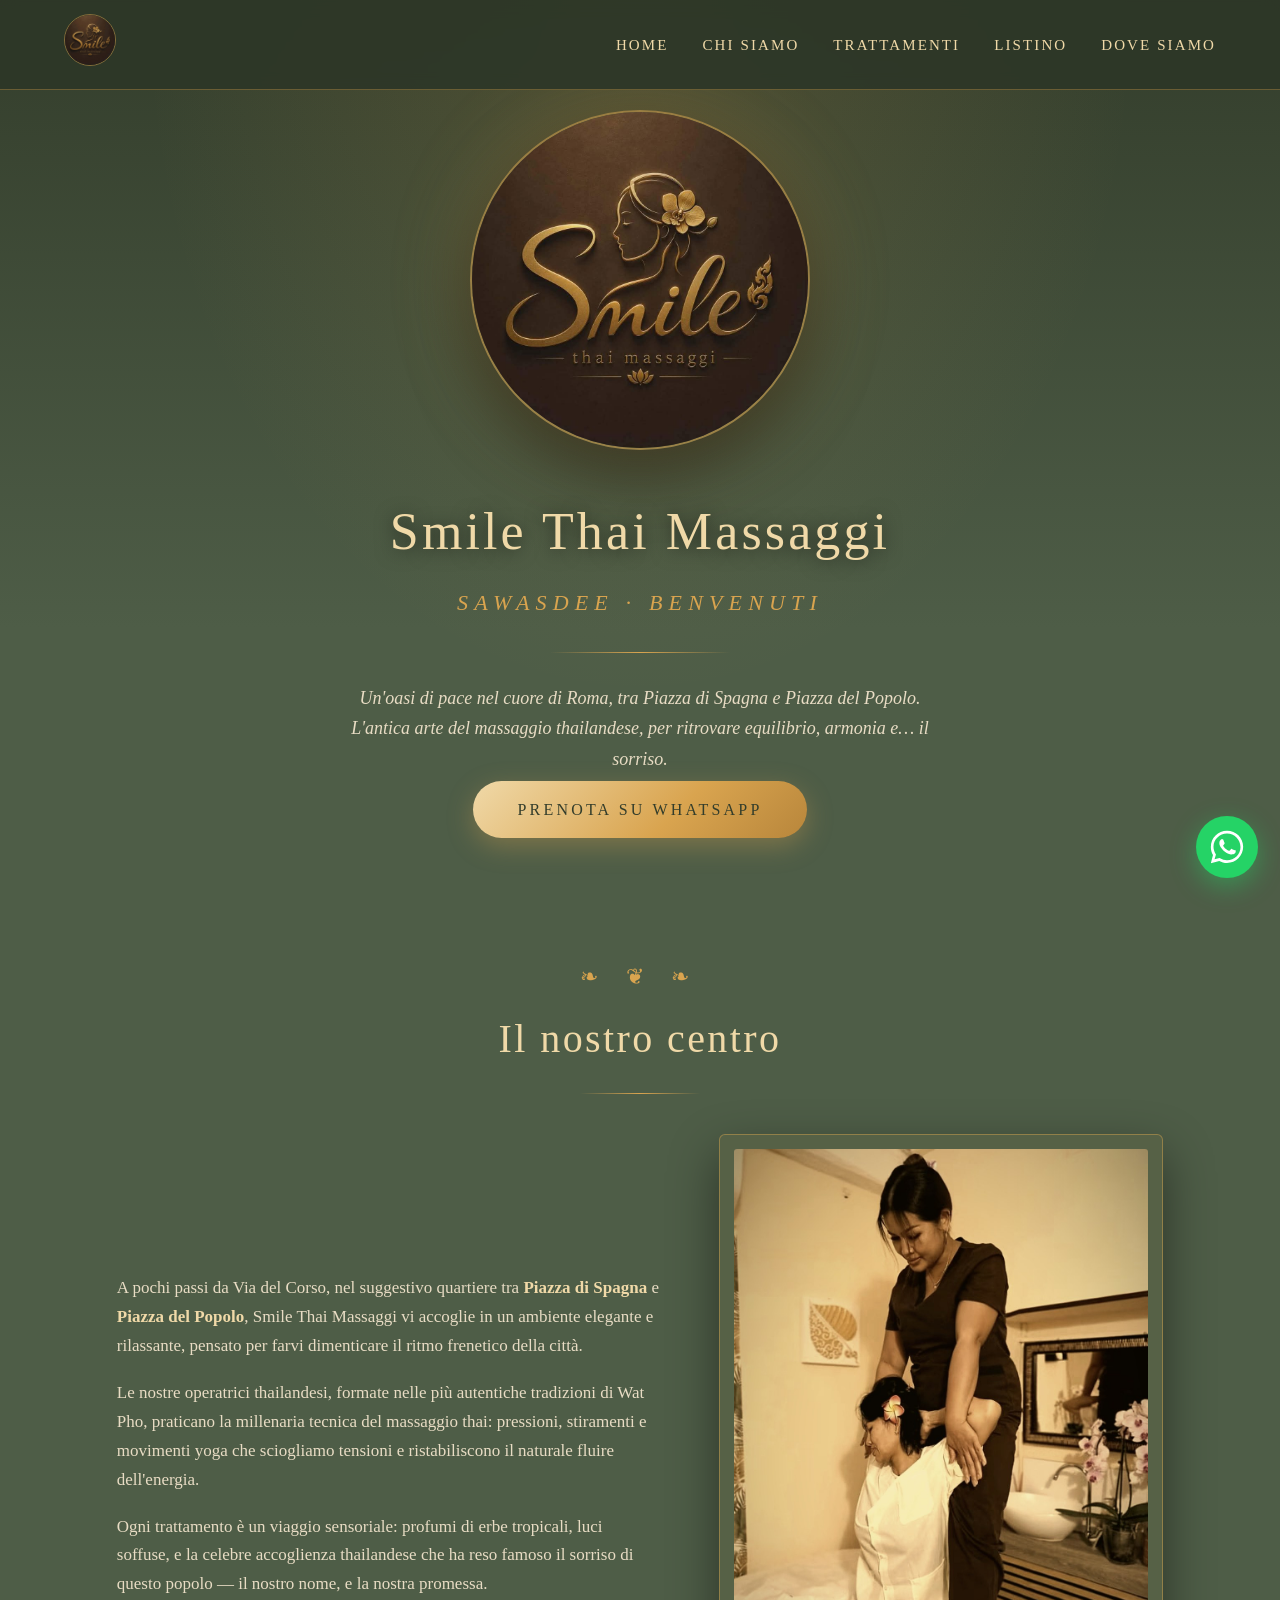
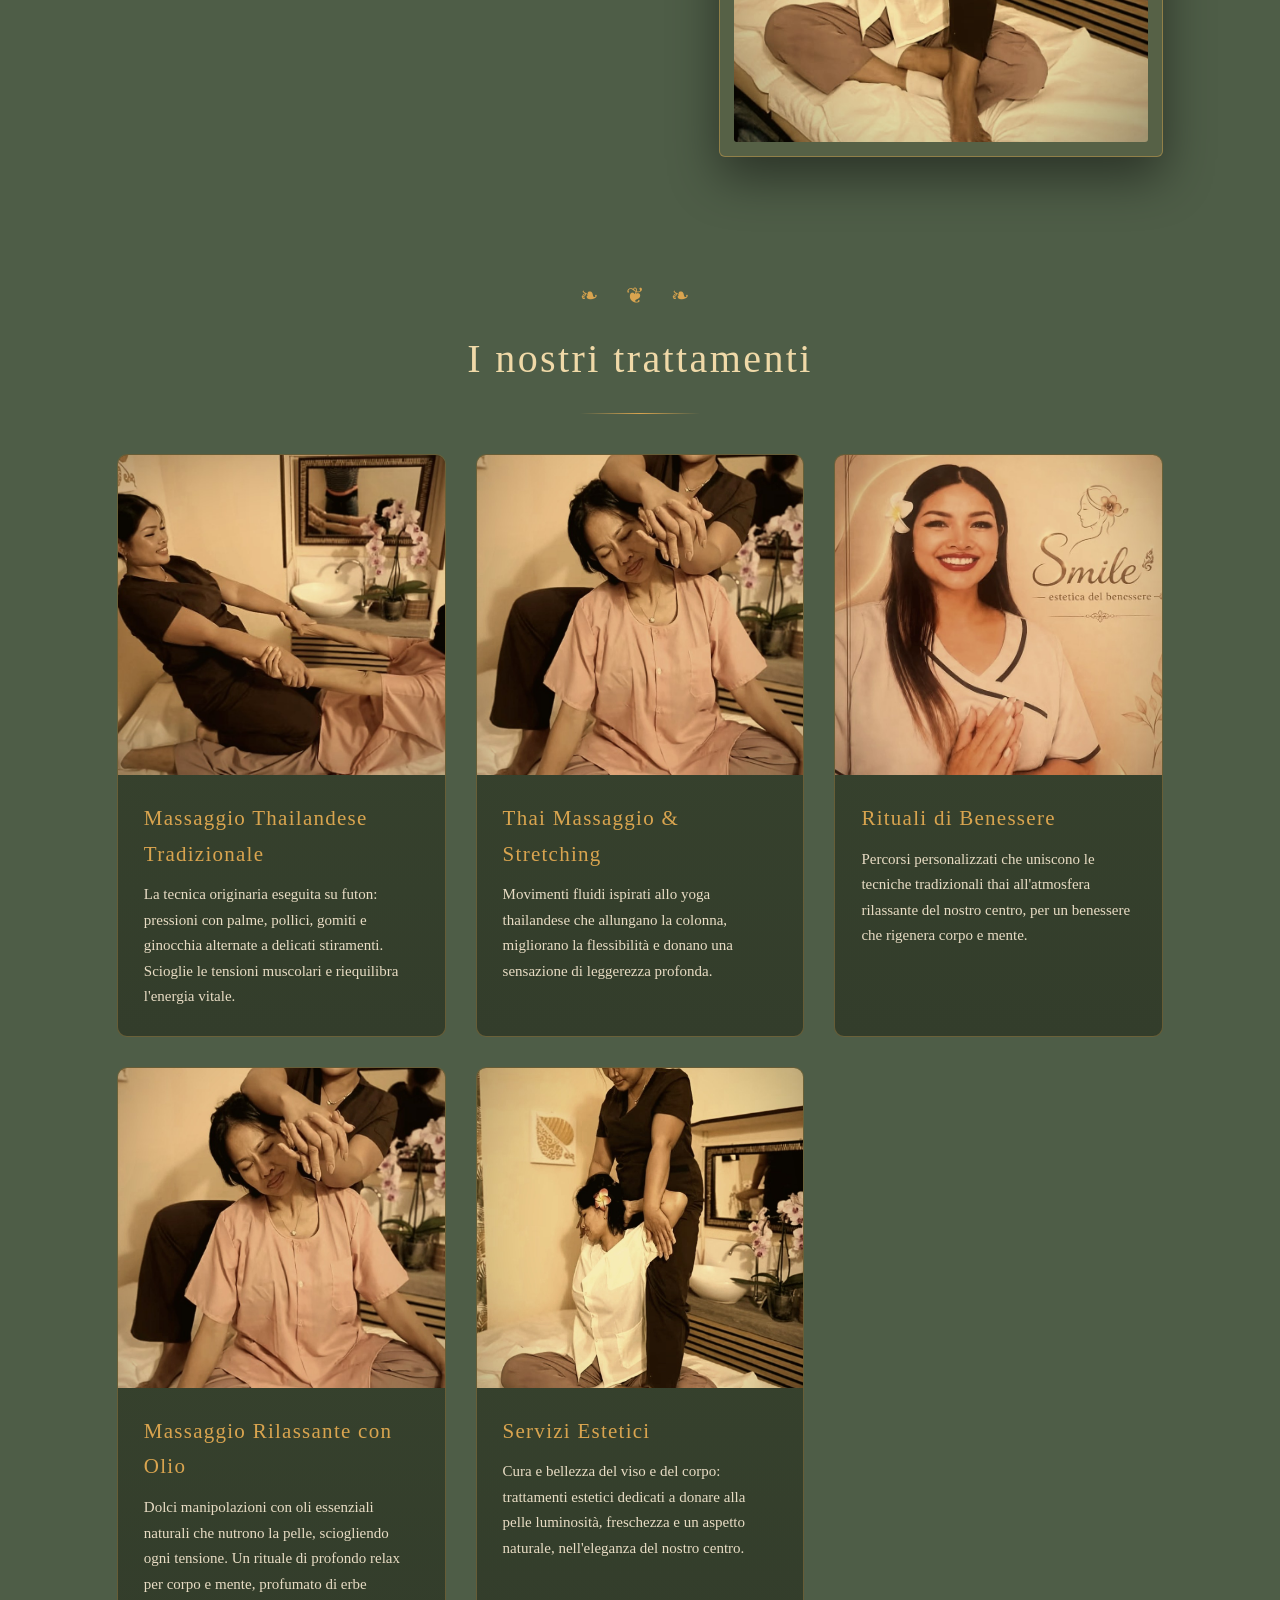
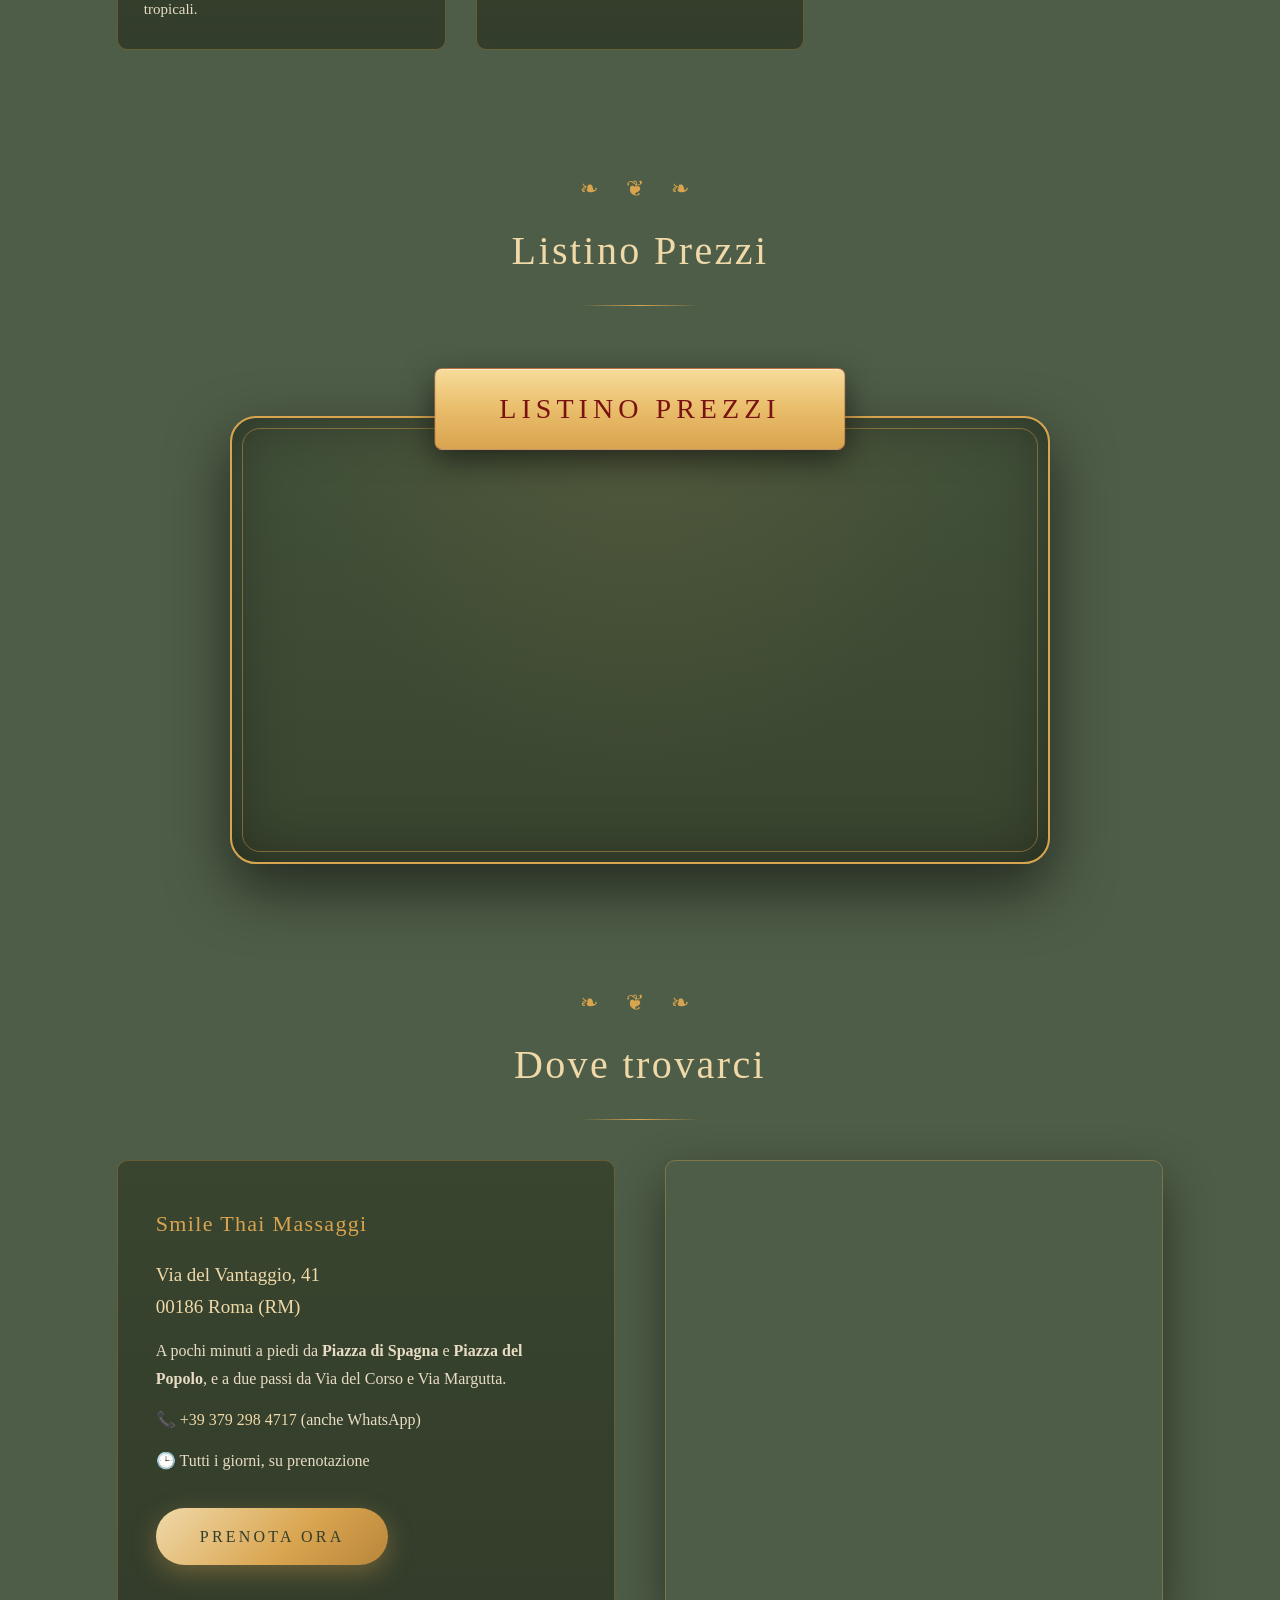
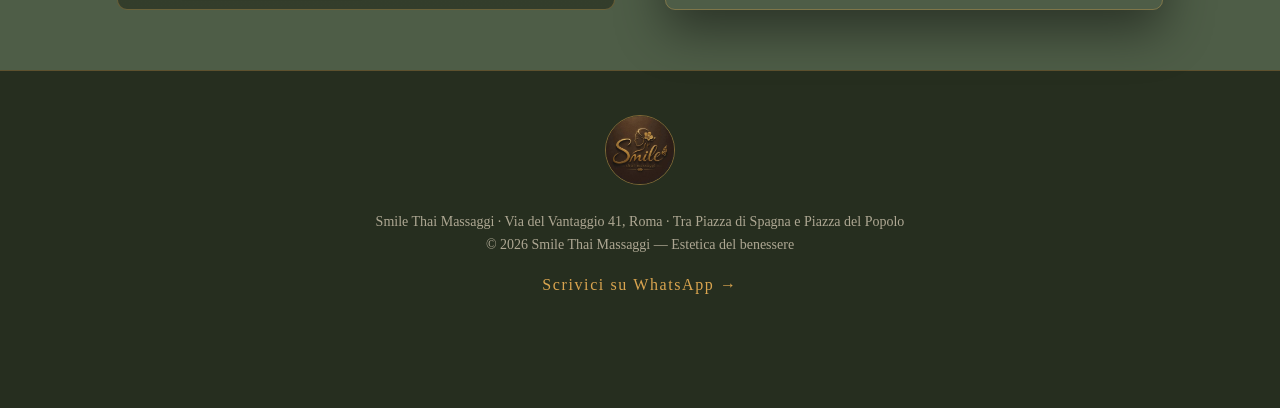
==== index.html @ 0ea019e9 "Add files via upload" ====
<!DOCTYPE html>
<html lang="it">
<head>
<meta charset="UTF-8">
<meta name="viewport" content="width=device-width, initial-scale=1.0">
<title>Smile — Thai Massaggi · Roma · Via del Vantaggio 41</title>
<meta name="description" content="Smile Thai Massaggi: autentico massaggio thailandese nel cuore di Roma, tra Piazza di Spagna e Piazza del Popolo. Via del Vantaggio 41.">
<link rel="stylesheet" href="css/style.css">
</head>
<body>

<nav>
  <a href="#top"><img src="img/logo.jpg" alt="Logo Smile Thai Massaggi"></a>
  <ul>
    <li><a href="#top">Home</a></li>
    <li><a href="#chi-siamo">Chi Siamo</a></li>
    <li><a href="#trattamenti">Trattamenti</a></li>
    <li><a href="#listino">Listino</a></li>
    <li><a href="#dove-siamo">Dove Siamo</a></li>
  </ul>
  <button class="hamburger" id="hamburger" aria-label="Apri menu" aria-expanded="false">
    <span></span><span></span><span></span>
  </button>
</nav>
<div class="menu-mobile" id="menuMobile">
  <a href="#top">Home</a>
  <a href="#chi-siamo">Chi Siamo</a>
  <a href="#trattamenti">Trattamenti</a>
  <a href="#listino">Listino</a>
  <a href="#dove-siamo">Dove Siamo</a>
  <a href="https://wa.me/393792984717?text=Buongiorno%2C%20vorrei%20prenotare%20un%20massaggio%20presso%20Smile%20Thai%20Massaggi." target="_blank" rel="noopener" class="menu-wa">Prenota su WhatsApp</a>
</div>

<!-- HERO -->
<header class="hero" id="top">
  <img class="logo" src="img/logo.jpg" alt="Smile Thai Massaggi">
  <h1>Smile Thai Massaggi</h1>
  <p class="sawatdee">Sawasdee · Benvenuti</p>
  <div class="divider"></div>
  <p style="max-width:620px;font-size:18px;font-style:italic;">
    Un'oasi di pace nel cuore di Roma, tra Piazza di Spagna e Piazza del Popolo.
    L'antica arte del massaggio thailandese, per ritrovare equilibrio, armonia e… il sorriso.
  </p>
  <a class="cta" href="https://wa.me/393792984717?text=Buongiorno%2C%20vorrei%20prenotare%20un%20massaggio%20presso%20Smile%20Thai%20Massaggi." target="_blank" rel="noopener">Prenota su WhatsApp</a>
</header>

<!-- CHI SIAMO -->
<section id="chi-siamo" class="fade-in">
  <div class="sez-titolo">
    <div class="orn">❧ ❦ ❧</div>
    <h2>Il nostro centro</h2>
    <div class="line"></div>
  </div>
  <div class="chi-siamo">
    <div>
      <p>
        A pochi passi da Via del Corso, nel suggestivo quartiere tra <strong style="color:var(--gold-light);">Piazza di Spagna</strong> e
        <strong style="color:var(--gold-light);">Piazza del Popolo</strong>, Smile Thai Massaggi vi accoglie in un ambiente elegante e rilassante,
        pensato per farvi dimenticare il ritmo frenetico della città.
      </p>
      <p>
        Le nostre operatrici thailandesi, formate nelle più autentiche tradizioni di Wat Pho,
        praticano la millenaria tecnica del massaggio thai: pressioni, stiramenti e movimenti
        yoga che sciogliamo tensioni e ristabiliscono il naturale fluire dell'energia.
      </p>
      <p>
        Ogni trattamento è un viaggio sensoriale: profumi di erbe tropicali, luci soffuse,
        e la celebre accoglienza thailandese che ha reso famoso il sorriso di questo popolo —
        il nostro nome, e la nostra promessa.
      </p>
    </div>
    <div class="frame">
      <img src="img/foto1.jpg" alt="Benvenuti da Smile Thai Massaggi">
    </div>
  </div>
</section>

<!-- TRATTAMENTI -->
<section id="trattamenti" class="fade-in">
  <div class="sez-titolo">
    <div class="orn">❧ ❦ ❧</div>
    <h2>I nostri trattamenti</h2>
    <div class="line"></div>
  </div>
  <div class="servizi-grid">
    <div class="card">
      <img src="img/foto2.jpg" alt="Massaggio thailandese tradizionale">
      <div class="corpo">
        <h3>Massaggio Thailandese Tradizionale</h3>
        <p>La tecnica originaria eseguita su futon: pressioni con palme, pollici, gomiti e ginocchia
           alternate a delicati stiramenti. Scioglie le tensioni muscolari e riequilibra l'energia vitale.</p>
      </div>
    </div>
    <div class="card">
      <img src="img/foto3.jpg" alt="Massaggio thai con stretching">
      <div class="corpo">
        <h3>Thai Massaggio &amp; Stretching</h3>
        <p>Movimenti fluidi ispirati allo yoga thailandese che allungano la colonna, migliorano
           la flessibilità e donano una sensazione di leggerezza profonda.</p>
      </div>
    </div>
    <div class="card">
      <img src="img/foto4.jpg" alt="Rituali di benessere">
      <div class="corpo">
        <h3>Rituali di Benessere</h3>
        <p>Percorsi personalizzati che uniscono le tecniche tradizionali thai all'atmosfera rilassante
           del nostro centro, per un benessere che rigenera corpo e mente.</p>
      </div>
    </div>
    <div class="card">
      <img src="img/foto3.jpg" alt="Massaggio rilassante con olio">
      <div class="corpo">
        <h3>Massaggio Rilassante con Olio</h3>
        <p>Dolci manipolazioni con oli essenziali naturali che nutrono la pelle, sciogliendo ogni tensione.
           Un rituale di profondo relax per corpo e mente, profumato di erbe tropicali.</p>
      </div>
    </div>
    <div class="card">
      <img src="img/foto1.jpg" alt="Servizi estetici">
      <div class="corpo">
        <h3>Servizi Estetici</h3>
        <p>Cura e bellezza del viso e del corpo: trattamenti estetici dedicati a donare alla pelle
           luminosità, freschezza e un aspetto naturale, nell'eleganza del nostro centro.</p>
      </div>
    </div>
  </div>
</section>

<!-- LISTINO PREZZI -->
<section id="listino" class="fade-in">
  <div class="sez-titolo">
    <div class="orn">❧ ❦ ❧</div>
    <h2>Listino Prezzi</h2>
    <div class="line"></div>
  </div>
  <div class="listino-wrap">
    <div class="listino-banner">Listino Prezzi</div>
    <div class="listino-cornice">
      <div class="listino-contenuto">
        <!-- I prezzi verranno inseriti qui -->
      </div>
    </div>
  </div>
</section>

<!-- DOVE SIAMO -->
<section id="dove-siamo" class="fade-in">
  <div class="sez-titolo">
    <div class="orn">❧ ❦ ❧</div>
    <h2>Dove trovarci</h2>
    <div class="line"></div>
  </div>
  <div class="dove">
    <div class="info">
      <h3>Smile Thai Massaggi</h3>
      <p class="indirizzo">Via del Vantaggio, 41<br>00186 Roma (RM)</p>
      <p>A pochi minuti a piedi da <strong>Piazza di Spagna</strong> e <strong>Piazza del Popolo</strong>,
         e a due passi da Via del Corso e Via Margutta.</p>
      <p>📞 <a href="https://wa.me/393792984717" style="color:var(--gold-light);text-decoration:none;">+39 379 298 4717</a> (anche WhatsApp)</p>
      <p>🕒 Tutti i giorni, su prenotazione</p>
      <a class="cta" style="margin-top:20px;" href="https://wa.me/393792984717?text=Buongiorno%2C%20vorrei%20prenotare%20un%20massaggio." target="_blank" rel="noopener">Prenota ora</a>
    </div>
    <div class="mappa">
      <iframe
        title="Mappa Smile Thai Massaggi — Via del Vantaggio 41, Roma"
        src="https://www.google.com/maps?q=Via%20del%20Vantaggio%2041%2C%2000186%20Roma%20RM%2C%20Italia&z=16&output=embed"
        loading="lazy" referrerpolicy="no-referrer-when-downgrade" allowfullscreen></iframe>
    </div>
  </div>
</section>

<footer>
  <img src="img/logo.jpg" alt="Smile Thai Massaggi">
  <p>Smile Thai Massaggi · Via del Vantaggio 41, Roma · Tra Piazza di Spagna e Piazza del Popolo</p>
  <p>© 2026 Smile Thai Massaggi — Estetica del benessere</p>
  <a class="wa-footer" href="https://wa.me/393792984717" target="_blank" rel="noopener">Scrivici su WhatsApp →</a>
</footer>

<!-- Pulsante WhatsApp flottante -->
<a class="wa-float" href="https://wa.me/393792984717?text=Buongiorno%2C%20vorrei%20informazioni%20sui%20vostri%20massaggi."
   target="_blank" rel="noopener" aria-label="Contattaci su WhatsApp">
  <svg viewBox="0 0 32 32"><path d="M16 .8C7.6.8.8 7.6.8 16c0 2.7.7 5.3 2 7.5L.8 31.2l7.9-2.1c2.2 1.2 4.7 1.9 7.3 1.9 8.4 0 15.2-6.8 15.2-15.2S24.4.8 16 .8zm0 27.7c-2.3 0-4.6-.6-6.5-1.8l-.5-.3-4.7 1.2 1.3-4.6-.3-.5c-1.3-2-2-4.4-2-6.9C3.3 9 9 3.3 16 3.3S28.7 9 28.7 16 23 28.5 16 28.5zm7-9.5c-.4-.2-2.3-1.1-2.6-1.2-.3-.1-.6-.2-.8.2-.2.4-.9 1.2-1.1 1.4-.2.2-.4.3-.8.1-.4-.2-1.6-.6-3.1-1.9-1.1-1-1.9-2.3-2.1-2.6-.2-.4 0-.6.2-.8.2-.2.4-.4.6-.7.2-.2.3-.4.4-.7.1-.3.1-.5 0-.7-.1-.2-.8-2-1.1-2.8-.3-.7-.6-.6-.8-.6h-.7c-.2 0-.7.1-1 .5-.3.4-1.3 1.3-1.3 3.2s1.3 3.7 1.5 4c.2.3 2.6 4 6.4 5.6.9.4 1.6.6 2.2.8.9.3 1.8.2 2.5.1.8-.1 2.3-.9 2.6-1.8.3-.9.3-1.7.2-1.8-.1-.2-.4-.3-.8-.5z"/></svg>
</a>

<script src="js/script.js"></script>
</body>
</html>
---- css/style.css ----
:root{
    --brown:#4e5d47;
    --brown-2:#39452f;
    --gold:#d9a44f;
    --gold-light:#f0d9a8;
    --cream:#f5ead3;
    --text:#e8dcc4;
  }
  *{margin:0;padding:0;box-sizing:border-box;}
  html{scroll-behavior:smooth;}
  body{
    font-family:Georgia,'Times New Roman',serif;
    background:var(--brown);
    color:var(--text);
    line-height:1.7;
  }
  h1,h2,h3{font-weight:normal;letter-spacing:.06em;}

  /* ---------- NAV ---------- */
  nav{
    position:fixed;top:0;left:0;right:0;z-index:100;
    display:flex;align-items:center;justify-content:space-between;
    padding:14px 5%;
    background:rgba(45,55,40,.92);
    backdrop-filter:blur(8px);
    border-bottom:1px solid rgba(217,164,79,.35);
  }
  nav img{height:52px;width:auto;border-radius:50%;border:1px solid rgba(217,164,79,.5);}
  nav ul{display:flex;gap:34px;list-style:none;}
  nav a{color:var(--gold-light);text-decoration:none;font-size:15px;letter-spacing:.14em;text-transform:uppercase;transition:color .3s;}
  nav a:hover{color:var(--gold);}
  @media(max-width:760px){nav ul{display:none;}}
  .hamburger{display:none;}
  .menu-mobile{display:none;}

  /* ---------- HERO ---------- */
  .hero{
    min-height:88vh;
    display:flex;flex-direction:column;align-items:center;justify-content:center;
    text-align:center;
    background:
      radial-gradient(ellipse at 50% 0%, rgba(217,164,79,.16), transparent 55%),
      linear-gradient(180deg, #333d2b 0%, var(--brown) 70%);
    padding:110px 20px 60px;
  }
  .hero img.logo{
    width:min(340px,72vw);
    border-radius:50%;
    border:2px solid rgba(217,164,79,.55);
    box-shadow:0 0 80px rgba(217,164,79,.28), 0 24px 60px rgba(0,0,0,.55);
  }
  .hero h1{
    margin-top:38px;
    font-size:clamp(30px,5vw,52px);
    color:var(--gold-light);
    text-shadow:0 2px 18px rgba(0,0,0,.6);
  }
  .hero .sawatdee{
    margin-top:8px;font-style:italic;color:var(--gold);
    font-size:clamp(17px,2.4vw,22px);letter-spacing:.28em;text-transform:uppercase;
  }
  .hero .divider{
    width:180px;height:1px;margin:30px auto;
    background:linear-gradient(90deg,transparent,var(--gold),transparent);
  }
  .cta{
    display:inline-block;margin-top:6px;
    padding:15px 44px;
    color:#333d2b;font-size:16px;letter-spacing:.2em;text-transform:uppercase;text-decoration:none;
    background:linear-gradient(135deg,var(--gold-light),var(--gold) 60%,#b8863b);
    border-radius:40px;
    box-shadow:0 8px 26px rgba(217,164,79,.35);
    transition:transform .3s, box-shadow .3s;
  }
  .cta:hover{transform:translateY(-3px);box-shadow:0 14px 34px rgba(217,164,79,.5);}

  /* ---------- SEZIONI ---------- */
  section{padding:60px 6%;max-width:1200px;margin:0 auto;}
  .sez-titolo{text-align:center;margin-bottom:40px;}
  .sez-titolo .orn{color:var(--gold);font-size:22px;letter-spacing:.5em;}
  .sez-titolo h2{font-size:clamp(26px,3.6vw,40px);color:var(--gold-light);margin-top:10px;}
  .sez-titolo .line{
    width:120px;height:1px;margin:20px auto 0;
    background:linear-gradient(90deg,transparent,var(--gold),transparent);
  }

  /* Chi siamo */
  .chi-siamo{display:grid;grid-template-columns:1.1fr .9fr;gap:60px;align-items:center;}
  @media(max-width:860px){.chi-siamo{grid-template-columns:1fr;}}
  .chi-siamo p{margin-bottom:18px;color:var(--text);font-size:17px;}
  .chi-siamo .frame{
    padding:14px;border:1px solid rgba(217,164,79,.45);border-radius:6px;
    background:rgba(217,164,79,.06);
    box-shadow:0 20px 50px rgba(0,0,0,.45);
  }
  .chi-siamo img{width:100%;display:block;border-radius:3px;}

  /* Servizi */
  .servizi-grid{display:grid;grid-template-columns:repeat(3,1fr);gap:30px;}
  @media(max-width:860px){.servizi-grid{grid-template-columns:1fr;}}
  .card{
    background:linear-gradient(180deg,var(--brown-2),#333d2b);
    border:1px solid rgba(217,164,79,.3);
    border-radius:10px;overflow:hidden;
    transition:transform .35s, border-color .35s;
  }
  .card:hover{transform:translateY(-8px);border-color:var(--gold);}
  .card img{width:100%;height:320px;object-fit:cover;display:block;}
  .card .corpo{padding:26px;}
  .card h3{color:var(--gold);font-size:21px;margin-bottom:10px;}
  .card p{font-size:15px;color:var(--text);}

  /* Listino prezzi */
  .listino-wrap{
    max-width:820px;margin:0 auto;position:relative;
    padding-top:70px;
  }
  .listino-banner{
    position:absolute;top:22px;left:50%;transform:translateX(-50%);
    z-index:2;white-space:nowrap;
    padding:16px 64px;
    background:linear-gradient(180deg,#f7dc9a 0%,#e9bd6b 50%,#d9a44f 100%);
    color:#7a1212;
    font-size:clamp(20px,3vw,28px);letter-spacing:.18em;text-transform:uppercase;
    text-align:center;
    border-radius:8px;
    border:1px solid rgba(122,18,18,.35);
    box-shadow:0 10px 30px rgba(0,0,0,.5), inset 0 1px 0 rgba(255,255,255,.5);
  }
  .listino-cornice{
    background:
      radial-gradient(ellipse at 50% 0%, rgba(217,164,79,.10), transparent 60%),
      linear-gradient(180deg, #42513a 0%, #39452f 100%);
    border:2px solid var(--gold);
    border-radius:26px;
    padding:64px 40px 40px;
    box-shadow:0 24px 60px rgba(0,0,0,.55), inset 0 0 60px rgba(0,0,0,.35);
    position:relative;
  }
  .listino-cornice::before{
    content:"";
    position:absolute;inset:10px;
    border:1px solid rgba(217,164,79,.45);
    border-radius:18px;
    pointer-events:none;
  }
  .listino-contenuto{
    min-height:340px;
    border-radius:14px;
    display:flex;align-items:center;justify-content:center;
  }

  /* Gallery extra — rimossa */

  /* Dove siamo */
  .dove{display:grid;grid-template-columns:1fr 1fr;gap:50px;align-items:stretch;}
  @media(max-width:860px){.dove{grid-template-columns:1fr;}}
  .dove .info{
    background:linear-gradient(180deg,var(--brown-2),#333d2b);
    border:1px solid rgba(217,164,79,.3);
    border-radius:10px;padding:44px 38px;
  }
  .dove h3{color:var(--gold);font-size:22px;margin-bottom:16px;}
  .dove p{margin-bottom:14px;font-size:16px;}
  .dove .indirizzo{font-size:19px;color:var(--gold-light);}
  .mappa{
    border-radius:10px;overflow:hidden;
    border:1px solid rgba(217,164,79,.35);
    box-shadow:0 20px 50px rgba(0,0,0,.45);
    min-height:380px;
  }
  .mappa iframe{width:100%;height:100%;min-height:380px;border:0;display:block;filter:sepia(.35) saturate(.85);}

  /* Footer */
  footer{
    text-align:center;padding:44px 6% 110px;
    border-top:1px solid rgba(217,164,79,.3);
    background:#262e1f;
  }
  footer img{height:70px;border-radius:50%;border:1px solid rgba(217,164,79,.5);margin-bottom:16px;}
  footer p{font-size:14px;color:rgba(232,220,196,.7);}
  footer .wa-footer{
    display:inline-block;margin-top:14px;color:var(--gold);text-decoration:none;letter-spacing:.1em;
  }

  /* ---------- WhatsApp flottante ---------- */
  .wa-float{
    position:fixed;right:22px;bottom:22px;z-index:200;
    width:62px;height:62px;border-radius:50%;
    background:#25d366;
    display:flex;align-items:center;justify-content:center;
    box-shadow:0 8px 26px rgba(37,211,102,.45);
    transition:transform .3s;
  }
  .wa-float:hover{transform:scale(1.1);}
  .wa-float svg{width:34px;height:34px;fill:#fff;}

  .fade-in{opacity:0;transform:translateY(28px);transition:opacity .8s ease,transform .8s ease;}
  .fade-in.visible{opacity:1;transform:none;}

  /* ---------- OVERRIDE MOBILE (sempre in fondo) ---------- */
  @media(max-width:760px){
    .hamburger{display:flex;flex-direction:column;justify-content:center;gap:6px;
      width:44px;height:44px;padding:10px;cursor:pointer;
      background:transparent;border:1px solid rgba(217,164,79,.5);border-radius:8px;}
    .hamburger span{display:block;height:2px;width:100%;background:var(--gold-light);transition:transform .3s,opacity .3s;}
    .hamburger.aperto span:nth-child(1){transform:translateY(8px) rotate(45deg);}
    .hamburger.aperto span:nth-child(2){opacity:0;}
    .hamburger.aperto span:nth-child(3){transform:translateY(-8px) rotate(-45deg);}
    .menu-mobile{
      position:fixed;top:81px;left:0;right:0;z-index:99;
      display:flex;flex-direction:column;
      background:rgba(38,46,31,.97);backdrop-filter:blur(10px);
      border-bottom:1px solid rgba(217,164,79,.45);
      max-height:0;overflow:hidden;transition:max-height .4s ease;
    }
    .menu-mobile.aperto{max-height:420px;}
    .menu-mobile a{
      padding:16px 8%;color:var(--gold-light);text-decoration:none;
      font-size:16px;letter-spacing:.16em;text-transform:uppercase;
      border-top:1px solid rgba(217,164,79,.18);
    }
    .menu-mobile a:active,.menu-mobile a:hover{color:var(--gold);}
    .menu-mobile .menu-wa{color:#333d2b;text-align:center;margin:14px 8% 20px;padding:14px;
      background:linear-gradient(135deg,var(--gold-light),var(--gold) 60%,#b8863b);
      border-radius:40px;border:none;font-weight:bold;}
    .hero{min-height:auto;padding:110px 20px 56px;}
    section{padding:64px 6%;}
    .sez-titolo{margin-bottom:36px;}
    .listino-cornice{padding:58px 22px 28px;}
    .listino-banner{padding:14px 30px;font-size:17px;white-space:normal;width:max-content;max-width:88%;}
    .chi-siamo{gap:36px;}
    .card img{height:260px;}
  }
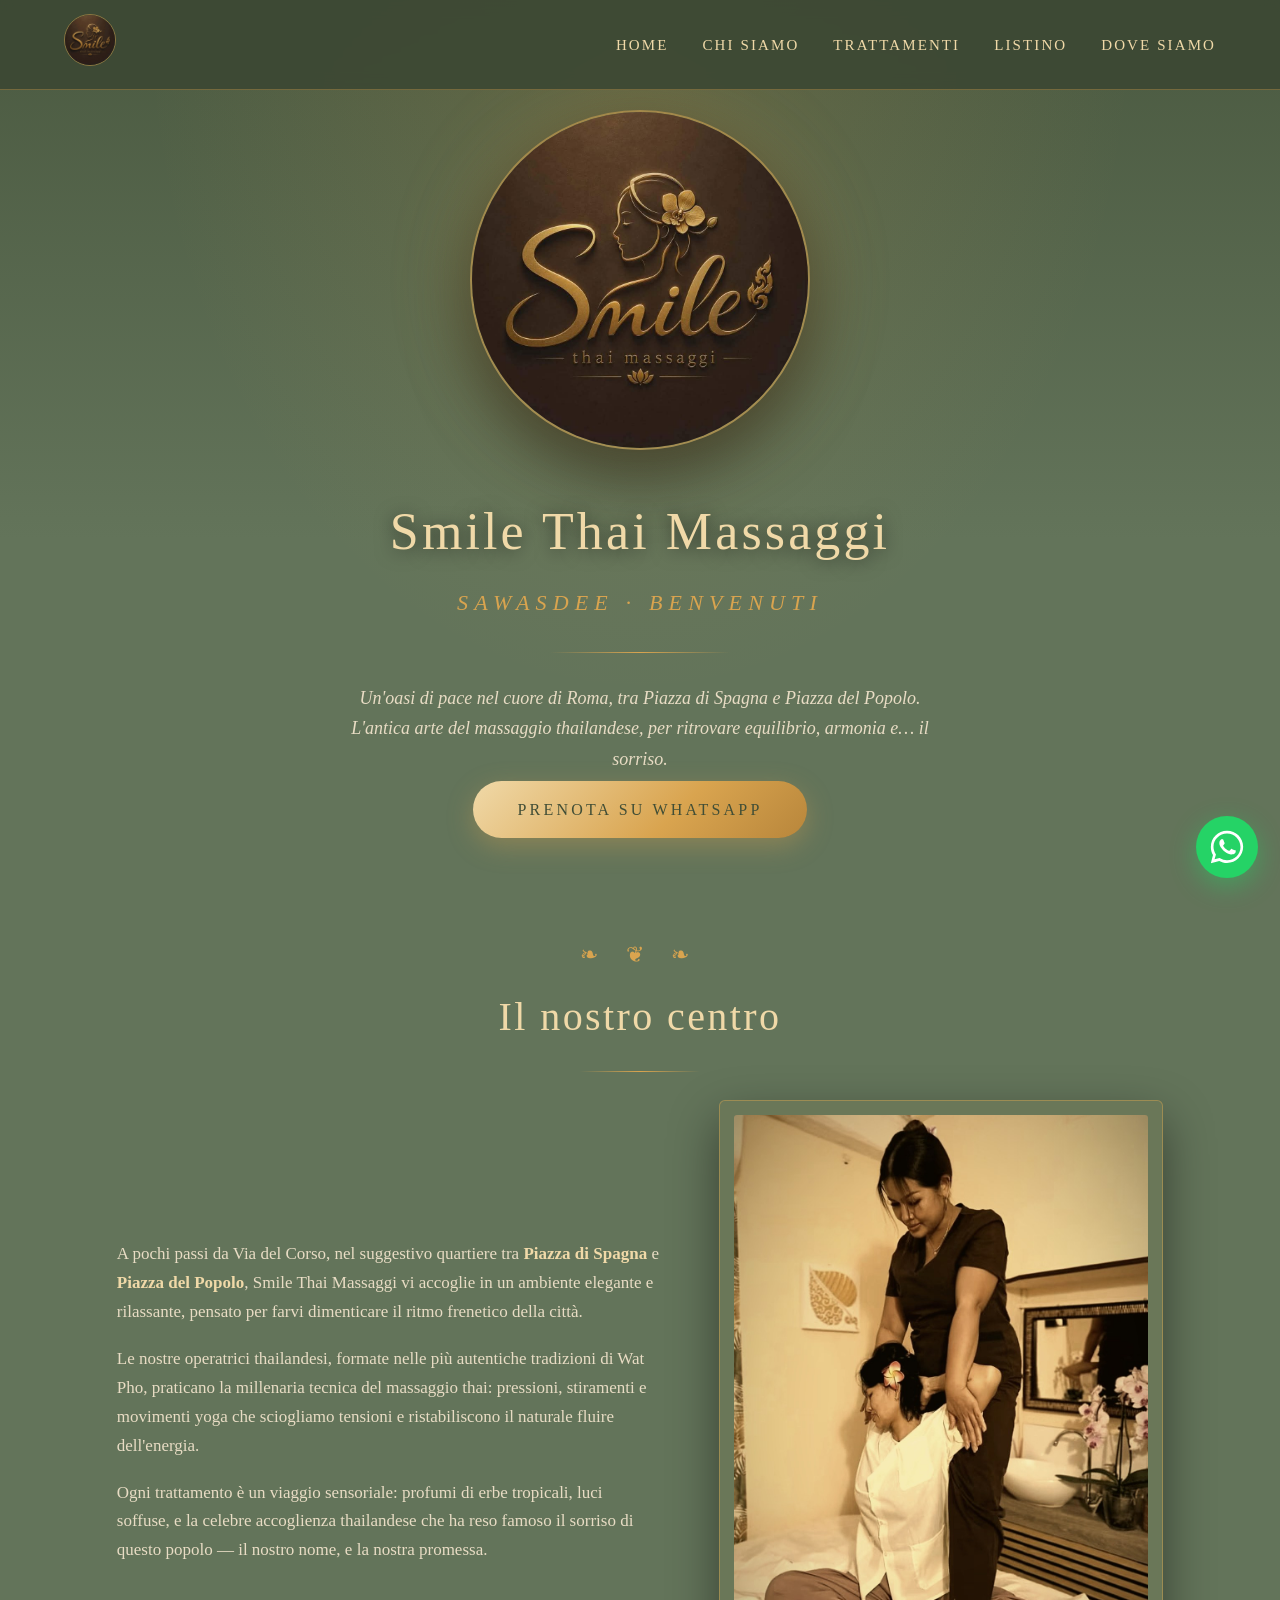
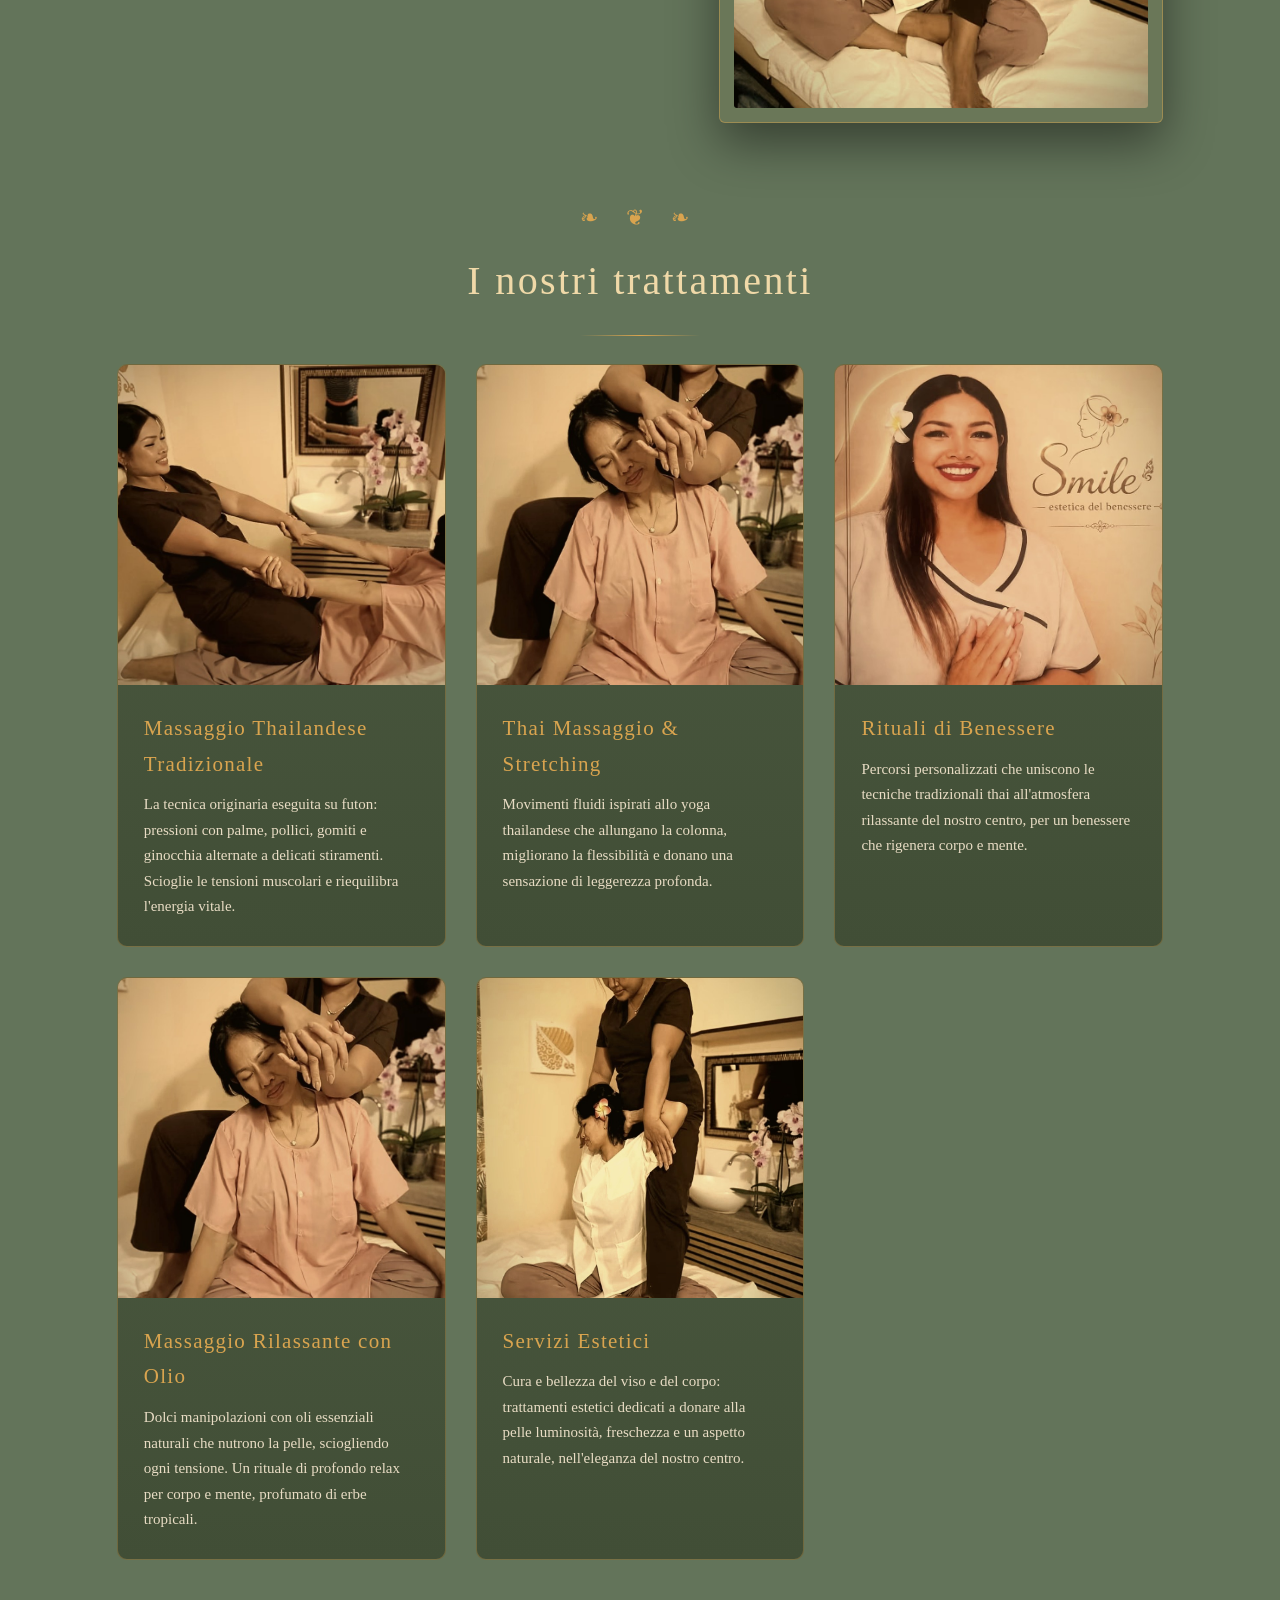
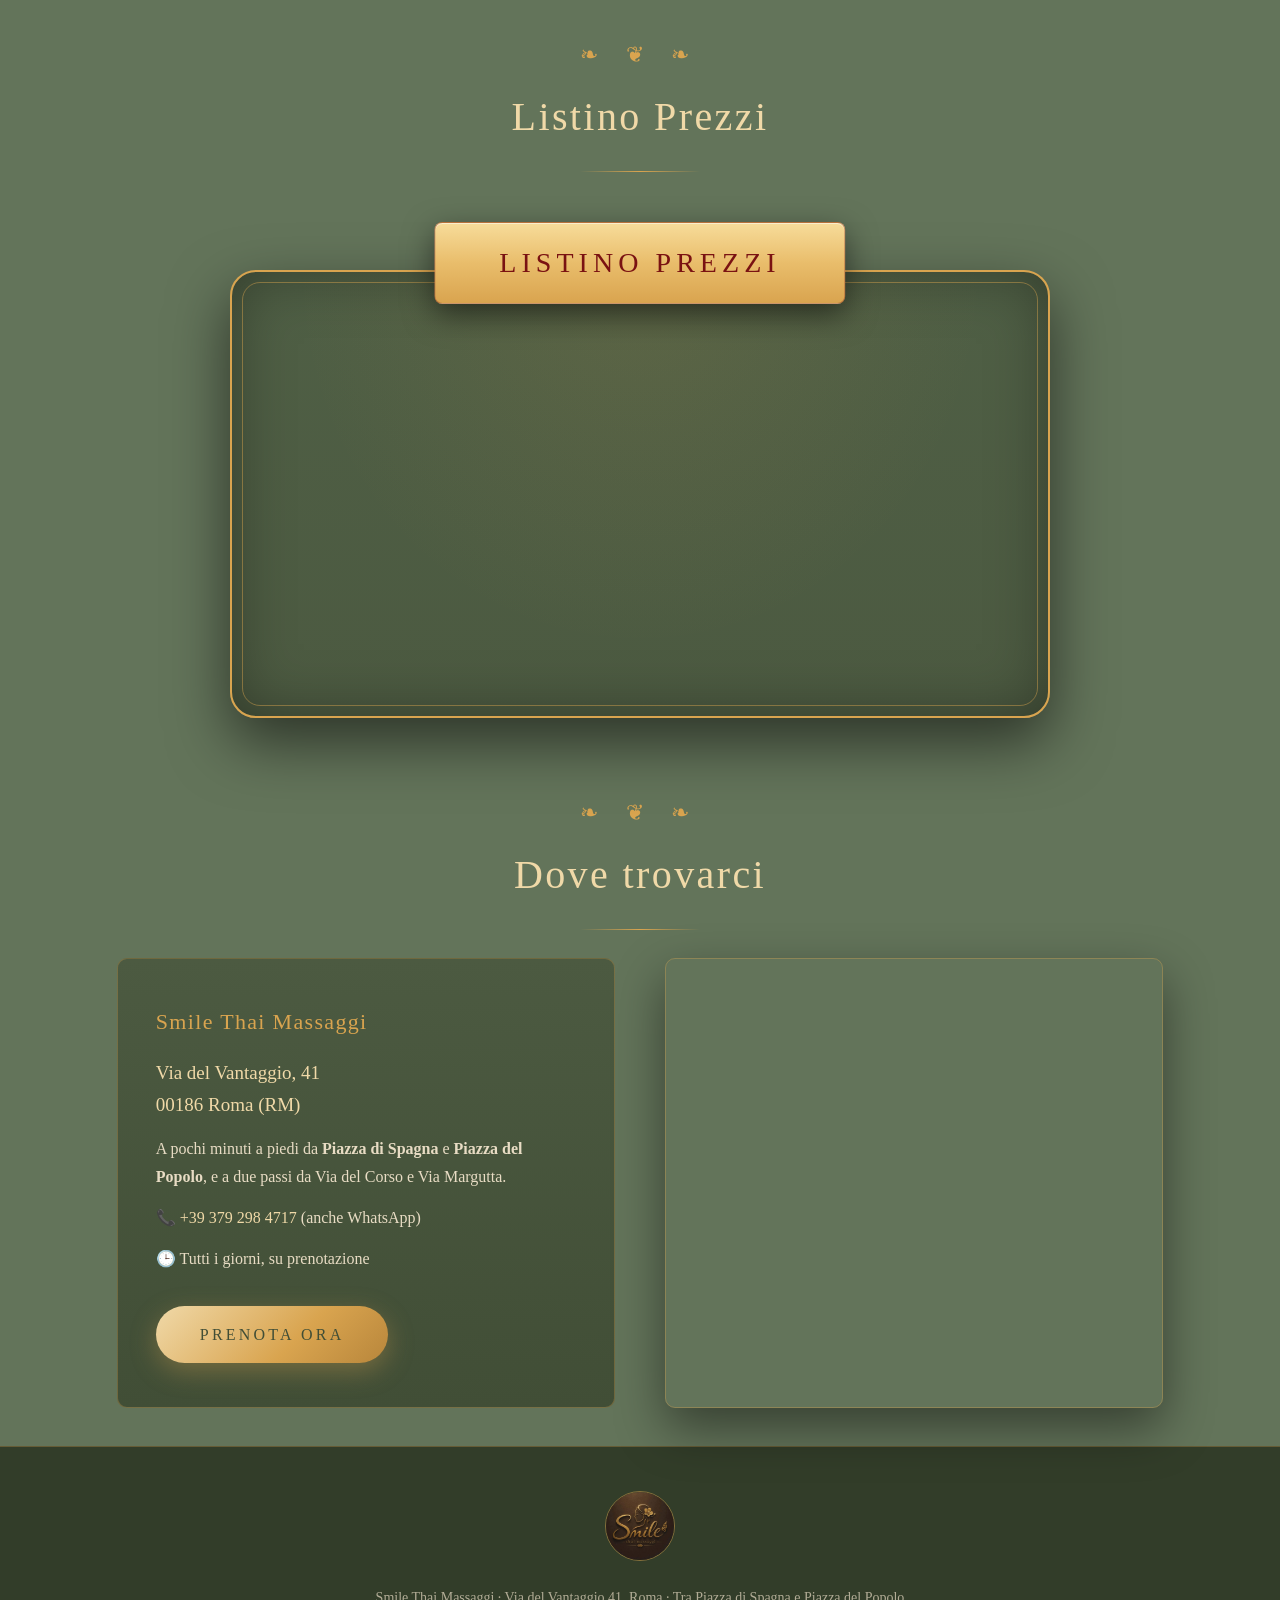
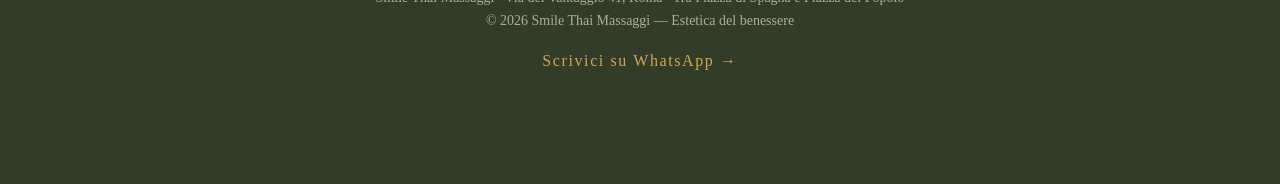
==== commit d2a9e61a: "Add files via upload" ====
--- a/index.html
+++ b/index.html
@@ -18,10 +18,10 @@
     <li><a href="#listino">Listino</a></li>
     <li><a href="#dove-siamo">Dove Siamo</a></li>
   </ul>
-  <button class="hamburger" id="hamburger" aria-label="Apri menu" aria-expanded="false">
-    <span></span><span></span><span></span>
-  </button>
 </nav>
+<button class="hamburger" id="hamburger" aria-label="Apri menu" aria-expanded="false">
+  <span></span><span></span><span></span>
+</button>
 <div class="menu-mobile" id="menuMobile">
   <a href="#top">Home</a>
   <a href="#chi-siamo">Chi Siamo</a>
--- a/css/style.css
+++ b/css/style.css
@@ -1,7 +1,7 @@
 
   :root{
-    --brown:#4e5d47;
-    --brown-2:#39452f;
+    --brown:#63745a;
+    --brown-2:#4c5a41;
     --gold:#d9a44f;
     --gold-light:#f0d9a8;
     --cream:#f5ead3;
@@ -22,7 +22,7 @@
     position:fixed;top:0;left:0;right:0;z-index:100;
     display:flex;align-items:center;justify-content:space-between;
     padding:14px 5%;
-    background:rgba(45,55,40,.92);
+    background:rgba(60,72,52,.92);
     backdrop-filter:blur(8px);
     border-bottom:1px solid rgba(217,164,79,.35);
   }
@@ -41,7 +41,7 @@
     text-align:center;
     background:
       radial-gradient(ellipse at 50% 0%, rgba(217,164,79,.16), transparent 55%),
-      linear-gradient(180deg, #333d2b 0%, var(--brown) 70%);
+      linear-gradient(180deg, #4a5940 0%, var(--brown) 60%);
     padding:110px 20px 60px;
   }
   .hero img.logo{
@@ -67,7 +67,7 @@
   .cta{
     display:inline-block;margin-top:6px;
     padding:15px 44px;
-    color:#333d2b;font-size:16px;letter-spacing:.2em;text-transform:uppercase;text-decoration:none;
+    color:#414e36;font-size:16px;letter-spacing:.2em;text-transform:uppercase;text-decoration:none;
     background:linear-gradient(135deg,var(--gold-light),var(--gold) 60%,#b8863b);
     border-radius:40px;
     box-shadow:0 8px 26px rgba(217,164,79,.35);
@@ -76,8 +76,8 @@
   .cta:hover{transform:translateY(-3px);box-shadow:0 14px 34px rgba(217,164,79,.5);}
 
   /* ---------- SEZIONI ---------- */
-  section{padding:60px 6%;max-width:1200px;margin:0 auto;}
-  .sez-titolo{text-align:center;margin-bottom:40px;}
+  section{padding:38px 6%;max-width:1200px;margin:0 auto;}
+  .sez-titolo{text-align:center;margin-bottom:28px;}
   .sez-titolo .orn{color:var(--gold);font-size:22px;letter-spacing:.5em;}
   .sez-titolo h2{font-size:clamp(26px,3.6vw,40px);color:var(--gold-light);margin-top:10px;}
   .sez-titolo .line{
@@ -100,7 +100,7 @@
   .servizi-grid{display:grid;grid-template-columns:repeat(3,1fr);gap:30px;}
   @media(max-width:860px){.servizi-grid{grid-template-columns:1fr;}}
   .card{
-    background:linear-gradient(180deg,var(--brown-2),#333d2b);
+    background:linear-gradient(180deg,var(--brown-2),#414e36);
     border:1px solid rgba(217,164,79,.3);
     border-radius:10px;overflow:hidden;
     transition:transform .35s, border-color .35s;
@@ -131,7 +131,7 @@
   .listino-cornice{
     background:
       radial-gradient(ellipse at 50% 0%, rgba(217,164,79,.10), transparent 60%),
-      linear-gradient(180deg, #42513a 0%, #39452f 100%);
+      linear-gradient(180deg, #4f5f45 0%, #4c5a41 100%);
     border:2px solid var(--gold);
     border-radius:26px;
     padding:64px 40px 40px;
@@ -157,7 +157,7 @@
   .dove{display:grid;grid-template-columns:1fr 1fr;gap:50px;align-items:stretch;}
   @media(max-width:860px){.dove{grid-template-columns:1fr;}}
   .dove .info{
-    background:linear-gradient(180deg,var(--brown-2),#333d2b);
+    background:linear-gradient(180deg,var(--brown-2),#414e36);
     border:1px solid rgba(217,164,79,.3);
     border-radius:10px;padding:44px 38px;
   }
@@ -176,7 +176,7 @@
   footer{
     text-align:center;padding:44px 6% 110px;
     border-top:1px solid rgba(217,164,79,.3);
-    background:#262e1f;
+    background:#323d29;
   }
   footer img{height:70px;border-radius:50%;border:1px solid rgba(217,164,79,.5);margin-bottom:16px;}
   footer p{font-size:14px;color:rgba(232,220,196,.7);}
@@ -201,33 +201,41 @@
 
   /* ---------- OVERRIDE MOBILE (sempre in fondo) ---------- */
   @media(max-width:760px){
-    .hamburger{display:flex;flex-direction:column;justify-content:center;gap:6px;
-      width:44px;height:44px;padding:10px;cursor:pointer;
-      background:transparent;border:1px solid rgba(217,164,79,.5);border-radius:8px;}
+    nav{display:none;}
+    .hamburger{
+      display:flex;
+      position:fixed;top:16px;right:16px;z-index:210;
+      width:52px;height:52px;padding:14px;cursor:pointer;
+      flex-direction:column;justify-content:center;gap:6px;
+      background:rgba(30,36,24,.75);backdrop-filter:blur(6px);-webkit-backdrop-filter:blur(6px);
+      border:1px solid rgba(217,164,79,.6);border-radius:50%;
+      box-shadow:0 6px 18px rgba(0,0,0,.4);
+    }
+    .menu-mobile{top:0;padding-top:0;}
     .hamburger span{display:block;height:2px;width:100%;background:var(--gold-light);transition:transform .3s,opacity .3s;}
     .hamburger.aperto span:nth-child(1){transform:translateY(8px) rotate(45deg);}
     .hamburger.aperto span:nth-child(2){opacity:0;}
     .hamburger.aperto span:nth-child(3){transform:translateY(-8px) rotate(-45deg);}
     .menu-mobile{
-      position:fixed;top:81px;left:0;right:0;z-index:99;
+      position:fixed;top:0;left:0;right:0;z-index:99;
       display:flex;flex-direction:column;
-      background:rgba(38,46,31,.97);backdrop-filter:blur(10px);
+      background:rgba(50,61,42,.97);backdrop-filter:blur(10px);
       border-bottom:1px solid rgba(217,164,79,.45);
-      max-height:0;overflow:hidden;transition:max-height .4s ease;
+      max-height:0;overflow:hidden;transition:max-height .4s ease,padding-top .4s ease;
     }
-    .menu-mobile.aperto{max-height:420px;}
+    .menu-mobile.aperto{max-height:420px;padding-top:84px;}
     .menu-mobile a{
       padding:16px 8%;color:var(--gold-light);text-decoration:none;
       font-size:16px;letter-spacing:.16em;text-transform:uppercase;
       border-top:1px solid rgba(217,164,79,.18);
     }
     .menu-mobile a:active,.menu-mobile a:hover{color:var(--gold);}
-    .menu-mobile .menu-wa{color:#333d2b;text-align:center;margin:14px 8% 20px;padding:14px;
+    .menu-mobile .menu-wa{color:#414e36;text-align:center;margin:14px 8% 20px;padding:14px;
       background:linear-gradient(135deg,var(--gold-light),var(--gold) 60%,#b8863b);
       border-radius:40px;border:none;font-weight:bold;}
     .hero{min-height:auto;padding:110px 20px 56px;}
-    section{padding:64px 6%;}
-    .sez-titolo{margin-bottom:36px;}
+    section{padding:36px 6%;}
+    .sez-titolo{margin-bottom:26px;}
     .listino-cornice{padding:58px 22px 28px;}
     .listino-banner{padding:14px 30px;font-size:17px;white-space:normal;width:max-content;max-width:88%;}
     .chi-siamo{gap:36px;}
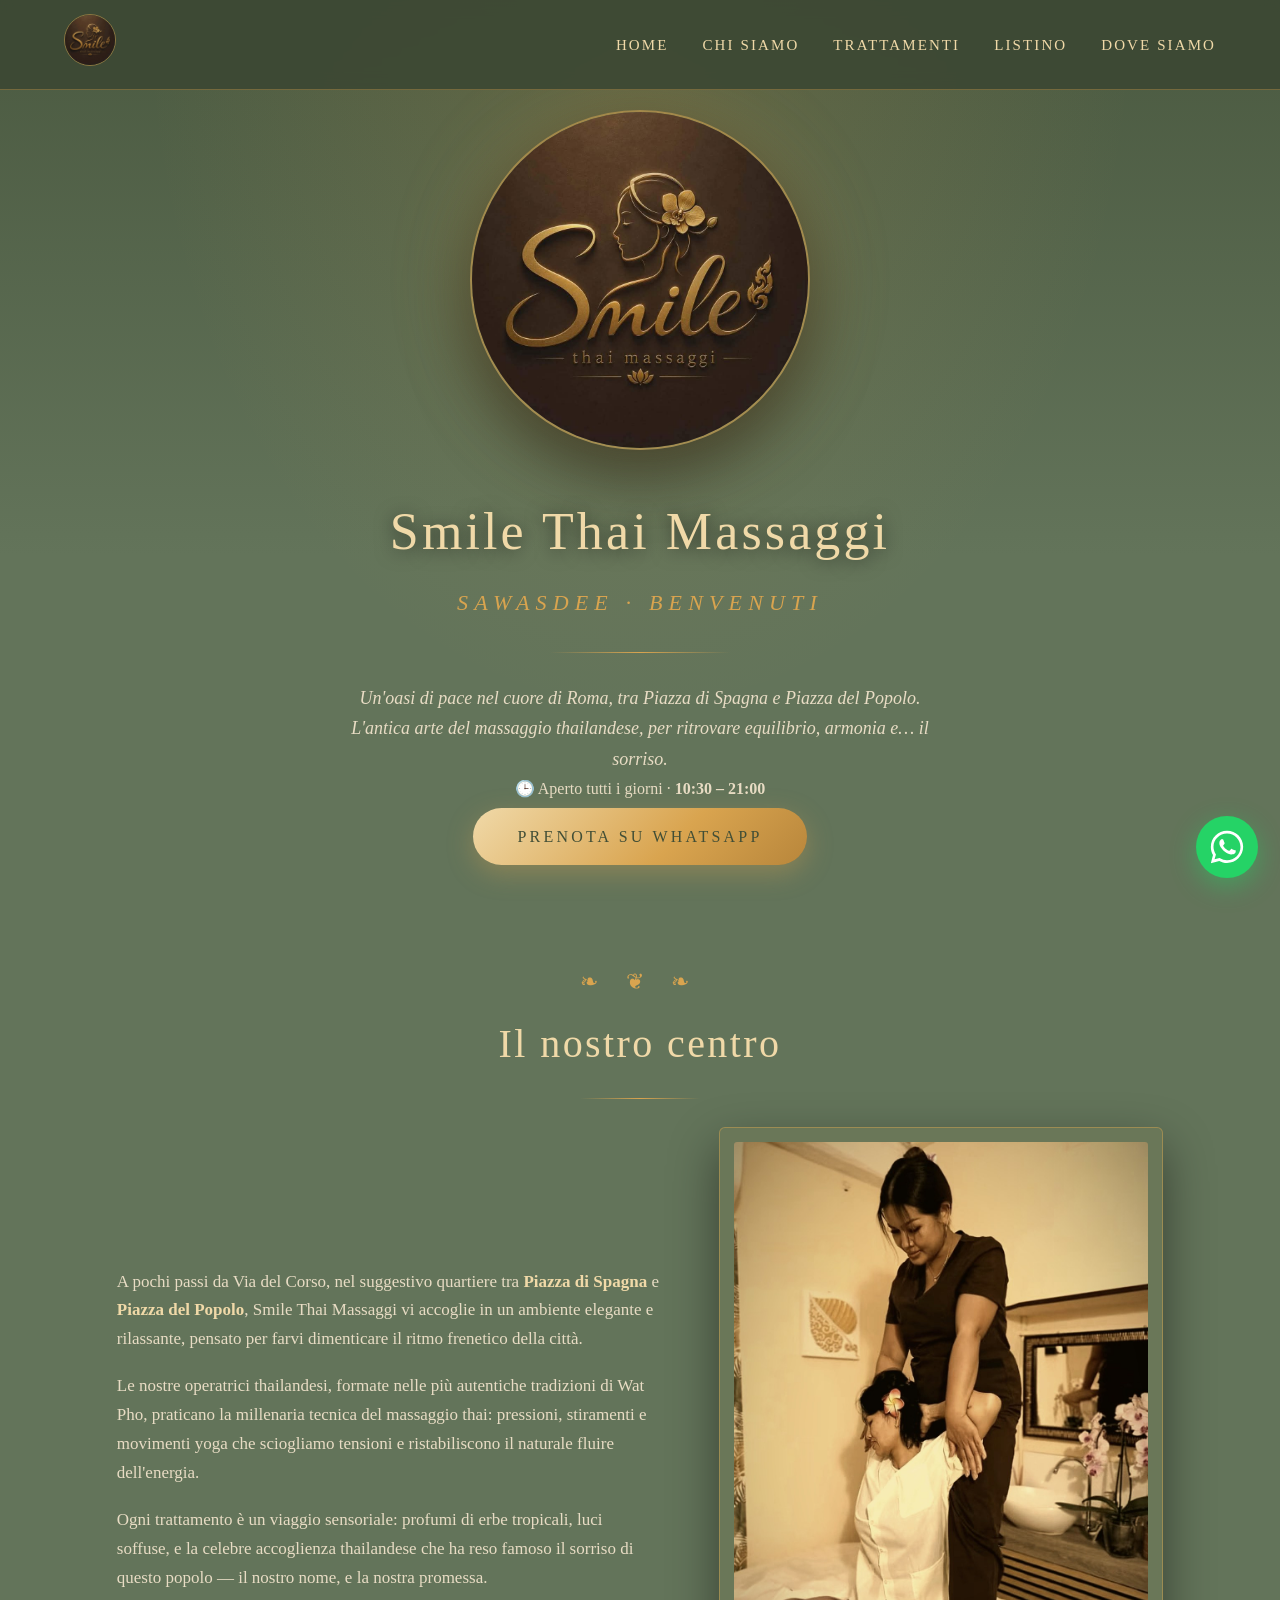
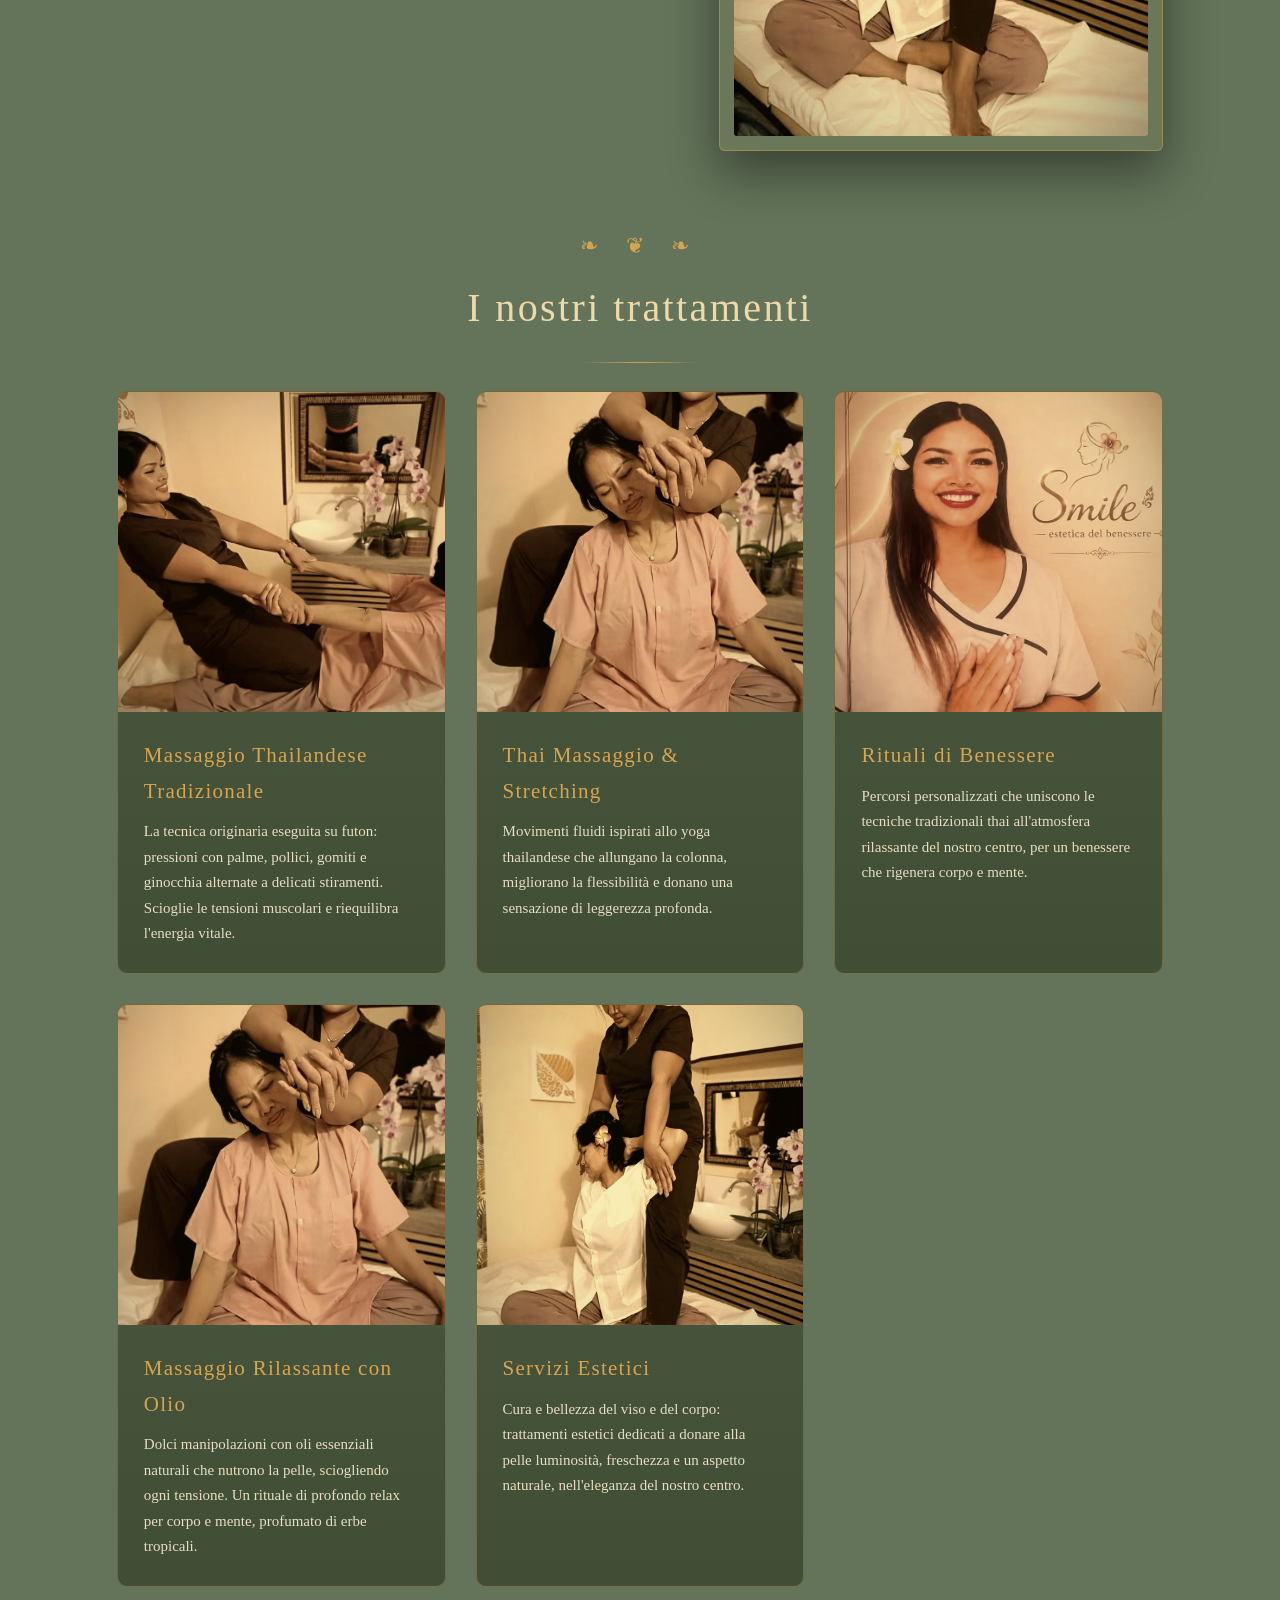
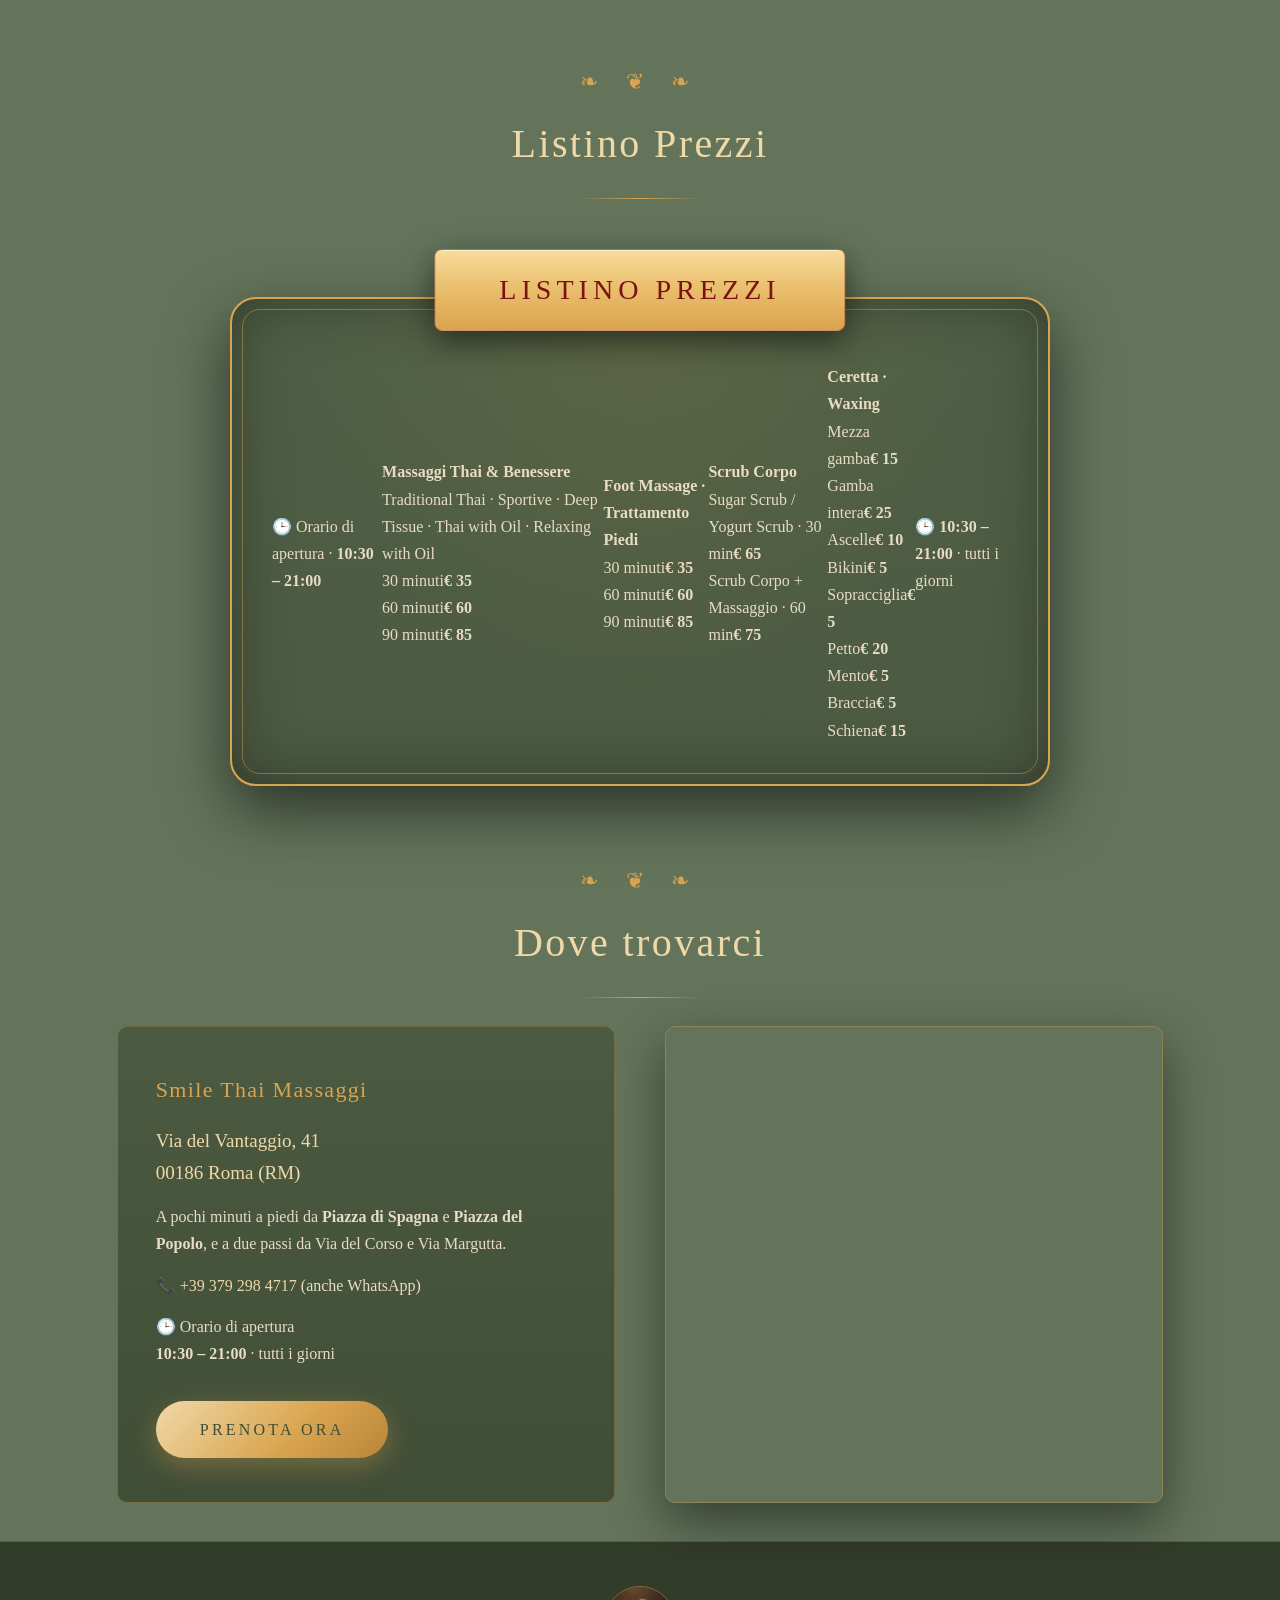
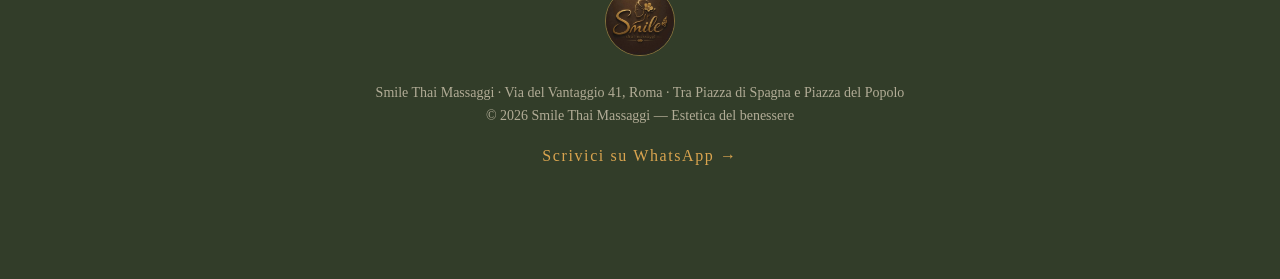
==== commit bff24bec: "Add files via upload" ====
--- a/index.html
+++ b/index.html
@@ -41,6 +41,7 @@
     Un'oasi di pace nel cuore di Roma, tra Piazza di Spagna e Piazza del Popolo.
     L'antica arte del massaggio thailandese, per ritrovare equilibrio, armonia e… il sorriso.
   </p>
+  <p class="orario-hero">🕒 Aperto tutti i giorni · <strong>10:30 – 21:00</strong></p>
   <a class="cta" href="https://wa.me/393792984717?text=Buongiorno%2C%20vorrei%20prenotare%20un%20massaggio%20presso%20Smile%20Thai%20Massaggi." target="_blank" rel="noopener">Prenota su WhatsApp</a>
 </header>
 
@@ -137,7 +138,45 @@
     <div class="listino-banner">Listino Prezzi</div>
     <div class="listino-cornice">
       <div class="listino-contenuto">
-        <!-- I prezzi verranno inseriti qui -->
+        <p class="orario-pill">🕒 Orario di apertura · <strong>10:30 – 21:00</strong></p>
+
+        <div class="cat">
+          <h4>Massaggi Thai &amp; Benessere</h4>
+          <p class="cat-sub">Traditional Thai · Sportive · Deep Tissue · Thai with Oil · Relaxing with Oil</p>
+          <div class="riga"><span>30 minuti</span><i></i><b>€ 35</b></div>
+          <div class="riga"><span>60 minuti</span><i></i><b>€ 60</b></div>
+          <div class="riga"><span>90 minuti</span><i></i><b>€ 85</b></div>
+        </div>
+
+        <div class="cat">
+          <h4>Foot Massage · Trattamento Piedi</h4>
+          <div class="riga"><span>30 minuti</span><i></i><b>€ 35</b></div>
+          <div class="riga"><span>60 minuti</span><i></i><b>€ 60</b></div>
+          <div class="riga"><span>90 minuti</span><i></i><b>€ 85</b></div>
+        </div>
+
+        <div class="cat">
+          <h4>Scrub Corpo</h4>
+          <div class="riga"><span>Sugar Scrub / Yogurt Scrub · 30 min</span><i></i><b>€ 65</b></div>
+          <div class="riga"><span>Scrub Corpo + Massaggio · 60 min</span><i></i><b>€ 75</b></div>
+        </div>
+
+        <div class="cat">
+          <h4>Ceretta · Waxing</h4>
+          <div class="due-col-wrap">
+            <div class="riga due-col"><span>Mezza gamba</span><b>€ 15</b></div>
+            <div class="riga due-col"><span>Gamba intera</span><b>€ 25</b></div>
+            <div class="riga due-col"><span>Ascelle</span><b>€ 10</b></div>
+            <div class="riga due-col"><span>Bikini</span><b>€ 5</b></div>
+            <div class="riga due-col"><span>Sopracciglia</span><b>€ 5</b></div>
+            <div class="riga due-col"><span>Petto</span><b>€ 20</b></div>
+            <div class="riga due-col"><span>Mento</span><b>€ 5</b></div>
+            <div class="riga due-col"><span>Braccia</span><b>€ 5</b></div>
+            <div class="riga due-col"><span>Schiena</span><b>€ 15</b></div>
+          </div>
+        </div>
+
+        <p class="orario-pill">🕒 <strong>10:30 – 21:00</strong> · tutti i giorni</p>
       </div>
     </div>
   </div>
@@ -157,7 +196,7 @@
       <p>A pochi minuti a piedi da <strong>Piazza di Spagna</strong> e <strong>Piazza del Popolo</strong>,
          e a due passi da Via del Corso e Via Margutta.</p>
       <p>📞 <a href="https://wa.me/393792984717" style="color:var(--gold-light);text-decoration:none;">+39 379 298 4717</a> (anche WhatsApp)</p>
-      <p>🕒 Tutti i giorni, su prenotazione</p>
+      <p class="orario-info">🕒 Orario di apertura<br><strong>10:30 – 21:00</strong> · tutti i giorni</p>
       <a class="cta" style="margin-top:20px;" href="https://wa.me/393792984717?text=Buongiorno%2C%20vorrei%20prenotare%20un%20massaggio." target="_blank" rel="noopener">Prenota ora</a>
     </div>
     <div class="mappa">
--- a/css/style.css
+++ b/css/style.css
@@ -196,8 +196,12 @@
   .wa-float:hover{transform:scale(1.1);}
   .wa-float svg{width:34px;height:34px;fill:#fff;}
 
-  .fade-in{opacity:0;transform:translateY(28px);transition:opacity .8s ease,transform .8s ease;}
-  .fade-in.visible{opacity:1;transform:none;}
+  /* fade-in solo quando JS attivo: di default le sezioni sono sempre visibili */
+  .anim .fade-in{opacity:0;transform:translateY(28px);transition:opacity .8s ease,transform .8s ease;}
+  .anim .fade-in.visible{opacity:1;transform:none;}
+  @media (prefers-reduced-motion:reduce){
+    .anim .fade-in{opacity:1;transform:none;transition:none;}
+  }
 
   /* ---------- OVERRIDE MOBILE (sempre in fondo) ---------- */
   @media(max-width:760px){
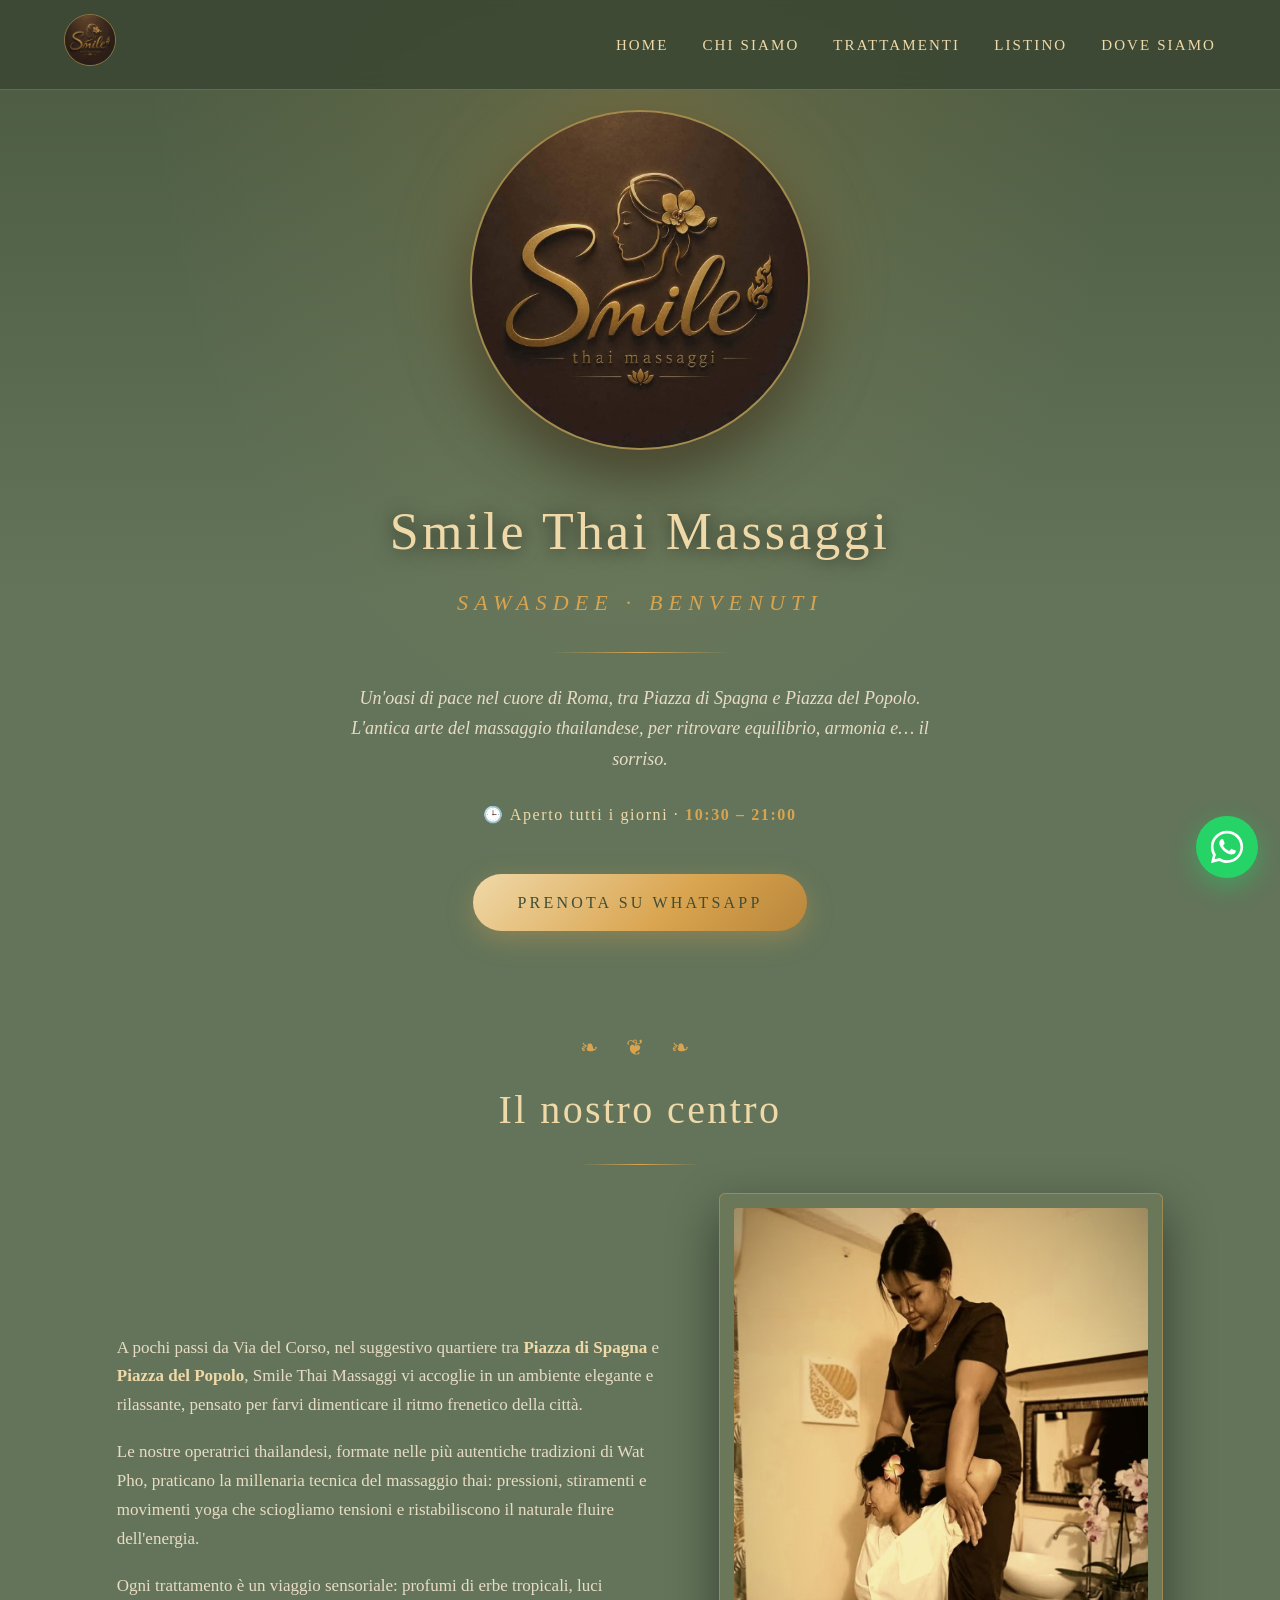
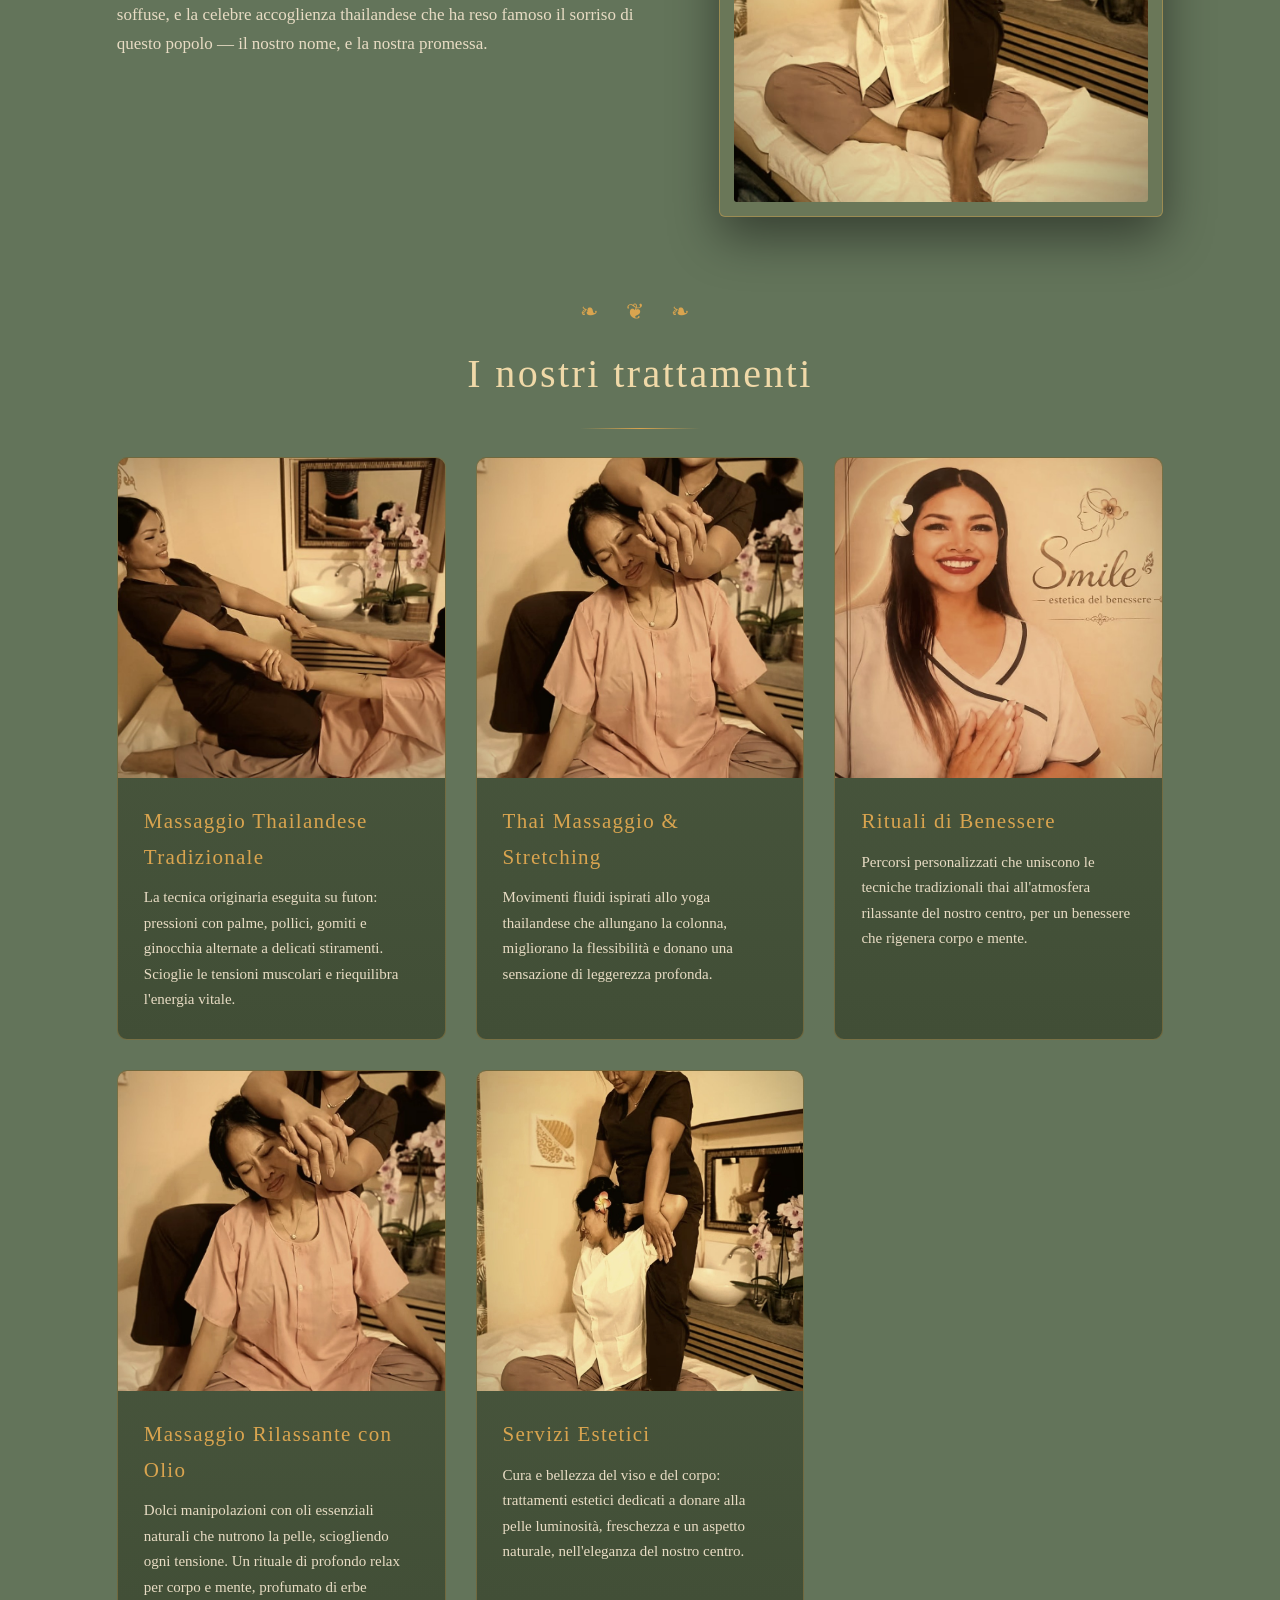
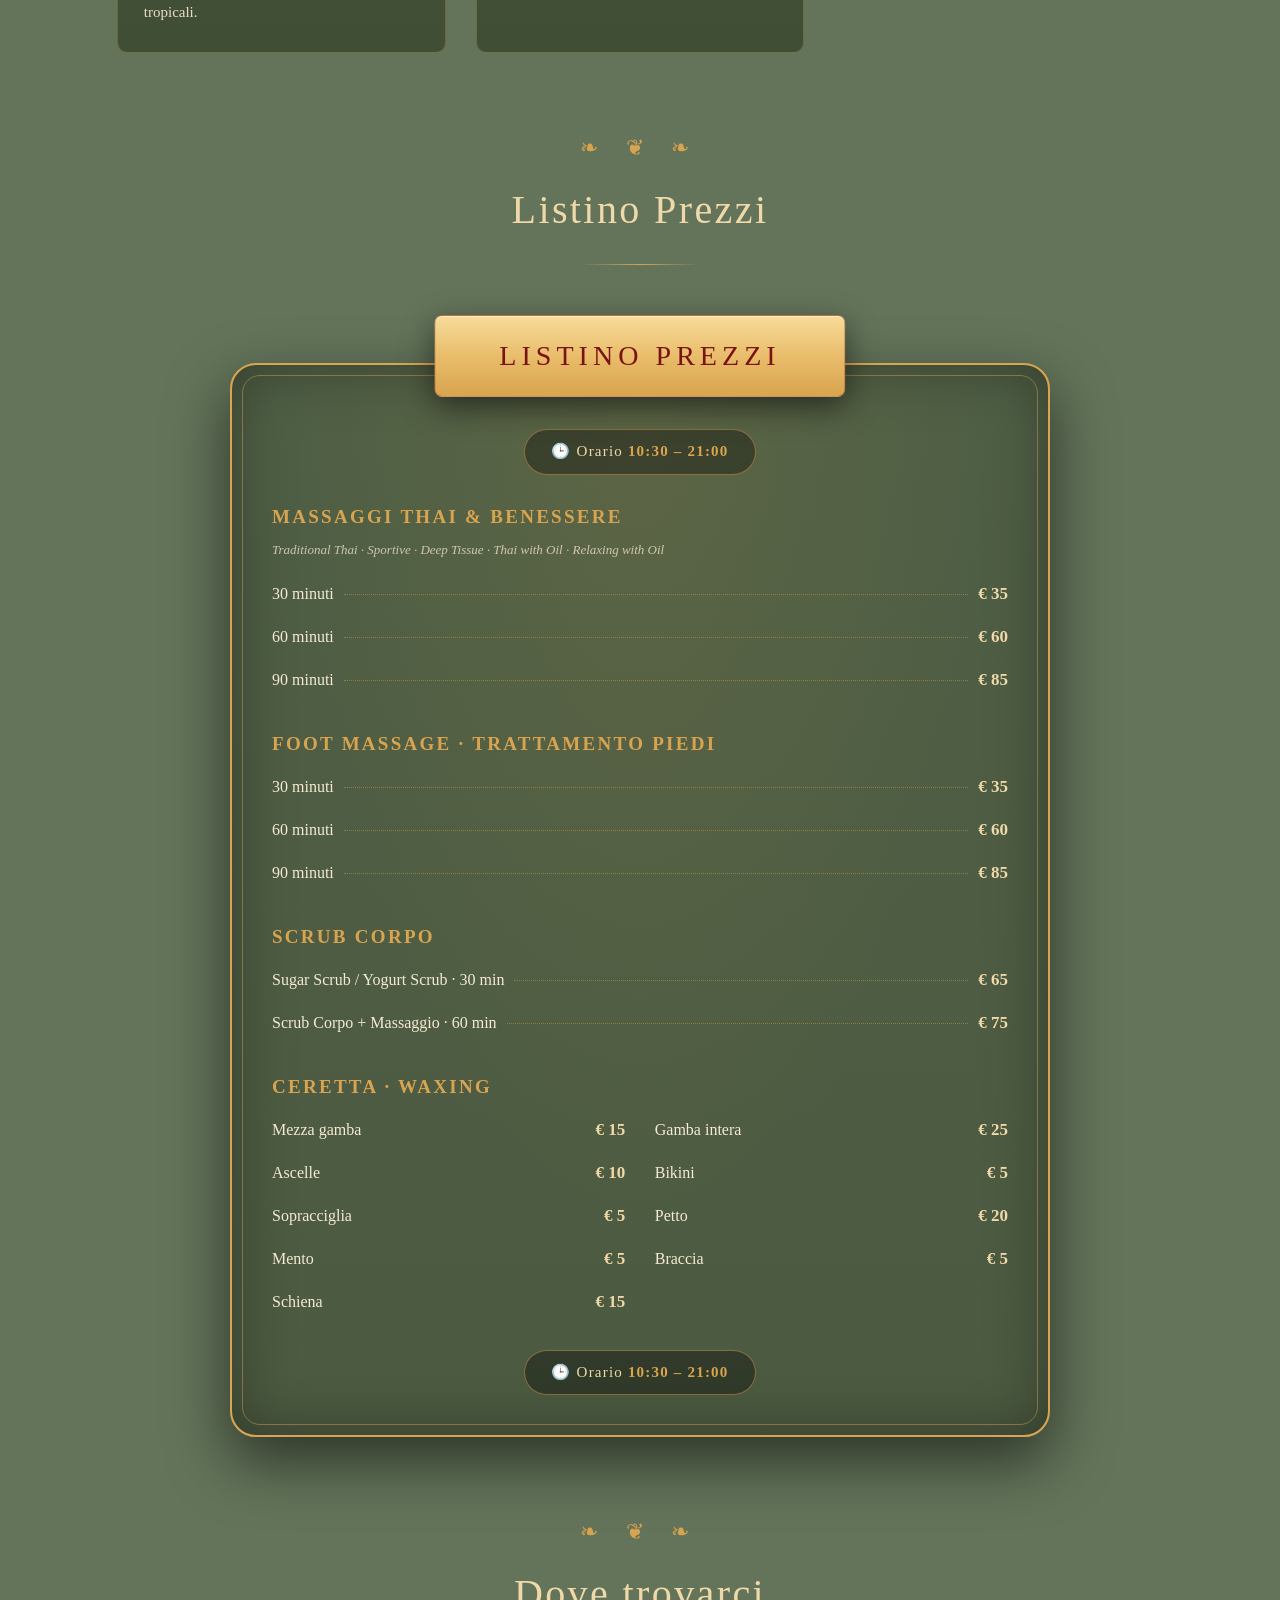
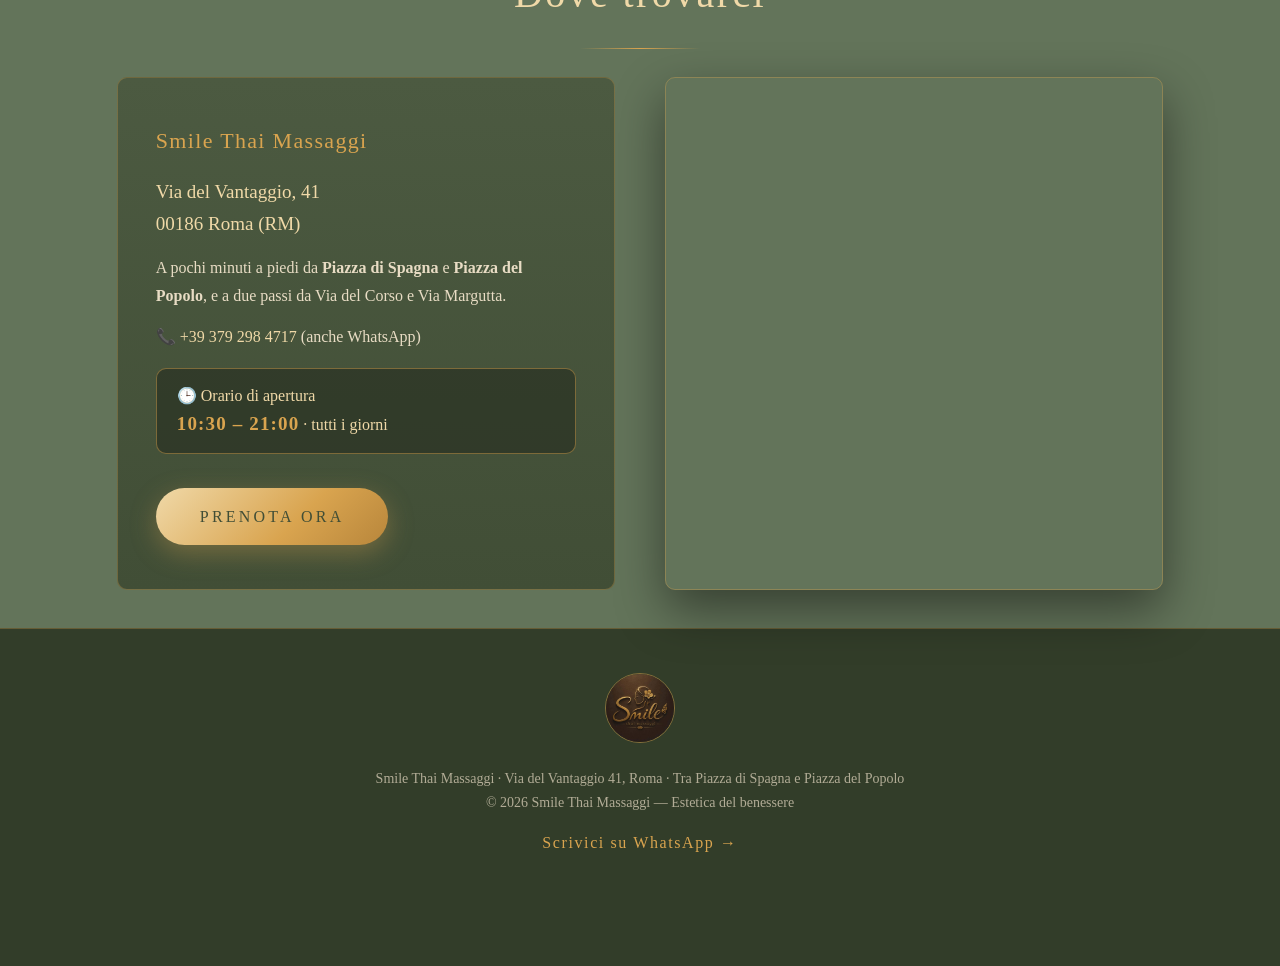
==== commit 3c8e1141: "Add files via upload" ====
--- a/index.html
+++ b/index.html
@@ -138,7 +138,7 @@
     <div class="listino-banner">Listino Prezzi</div>
     <div class="listino-cornice">
       <div class="listino-contenuto">
-        <p class="orario-pill">🕒 Orario di apertura · <strong>10:30 – 21:00</strong></p>
+        <p class="orario-pill">🕒 Orario <strong>10:30 – 21:00</strong></p>
 
         <div class="cat">
           <h4>Massaggi Thai &amp; Benessere</h4>
@@ -176,7 +176,7 @@
           </div>
         </div>
 
-        <p class="orario-pill">🕒 <strong>10:30 – 21:00</strong> · tutti i giorni</p>
+        <p class="orario-pill">🕒 Orario <strong>10:30 – 21:00</strong></p>
       </div>
     </div>
   </div>
--- a/css/style.css
+++ b/css/style.css
@@ -74,6 +74,14 @@
     transition:transform .3s, box-shadow .3s;
   }
   .cta:hover{transform:translateY(-3px);box-shadow:0 14px 34px rgba(217,164,79,.5);}
+  .orario-hero{
+    margin:26px 0 40px;font-size:16px;letter-spacing:.1em;color:var(--gold-light);
+    white-space:nowrap;
+  }
+  @media(max-width:480px){
+    .orario-hero{font-size:12.5px;letter-spacing:.02em;margin:22px 0 34px;padding:0 70px 0 10px;}
+  }
+  .orario-hero strong{color:var(--gold);}
 
   /* ---------- SEZIONI ---------- */
   section{padding:38px 6%;max-width:1200px;margin:0 auto;}
@@ -146,9 +154,43 @@
     pointer-events:none;
   }
   .listino-contenuto{
-    min-height:340px;
     border-radius:14px;
-    display:flex;align-items:center;justify-content:center;
+    display:flex;flex-direction:column;gap:26px;
+    color:var(--cream);
+  }
+  .orario-pill{
+    align-self:center;
+    padding:9px 26px;border-radius:40px;
+    background:rgba(0,0,0,.35);
+    border:1px solid rgba(217,164,79,.5);
+    color:var(--gold-light);font-size:15px;letter-spacing:.08em;
+    white-space:nowrap;
+  }
+  @media(max-width:480px){
+    .orario-pill{font-size:12px;letter-spacing:.02em;padding:8px 16px;}
+  }
+  .orario-pill strong{color:var(--gold);}
+  .cat h4{
+    color:var(--gold);font-size:19px;letter-spacing:.12em;text-transform:uppercase;
+    margin-bottom:6px;
+  }
+  .cat-sub{font-size:13px;font-style:italic;color:rgba(245,234,211,.75);margin-bottom:12px;}
+  .riga{
+    display:flex;align-items:baseline;gap:10px;
+    padding:7px 0;font-size:16px;
+  }
+  .riga span{color:var(--cream);}
+  .riga i{
+    flex:1;border-bottom:1px dotted rgba(217,164,79,.45);
+    transform:translateY(-4px);
+  }
+  .riga b{color:var(--gold-light);font-weight:bold;white-space:nowrap;font-size:17px;}
+  .riga.due-col{justify-content:space-between;}
+  .riga.due-col b{margin-left:24px;}
+  .due-col-wrap{display:flex;flex-wrap:wrap;justify-content:space-between;}
+  .due-col-wrap .riga.due-col{width:100%;}
+  @media(min-width:640px){
+    .due-col-wrap .riga.due-col{width:48%;}
   }
 
   /* Gallery extra — rimossa */
@@ -162,6 +204,13 @@
     border-radius:10px;padding:44px 38px;
   }
   .dove h3{color:var(--gold);font-size:22px;margin-bottom:16px;}
+  .orario-info{
+    margin-top:18px;padding:14px 20px;
+    background:rgba(0,0,0,.28);
+    border:1px solid rgba(217,164,79,.45);border-radius:10px;
+    font-size:15px;color:var(--gold-light);line-height:1.6;
+  }
+  .orario-info strong{color:var(--gold);font-size:19px;letter-spacing:.06em;}
   .dove p{margin-bottom:14px;font-size:16px;}
   .dove .indirizzo{font-size:19px;color:var(--gold-light);}
   .mappa{
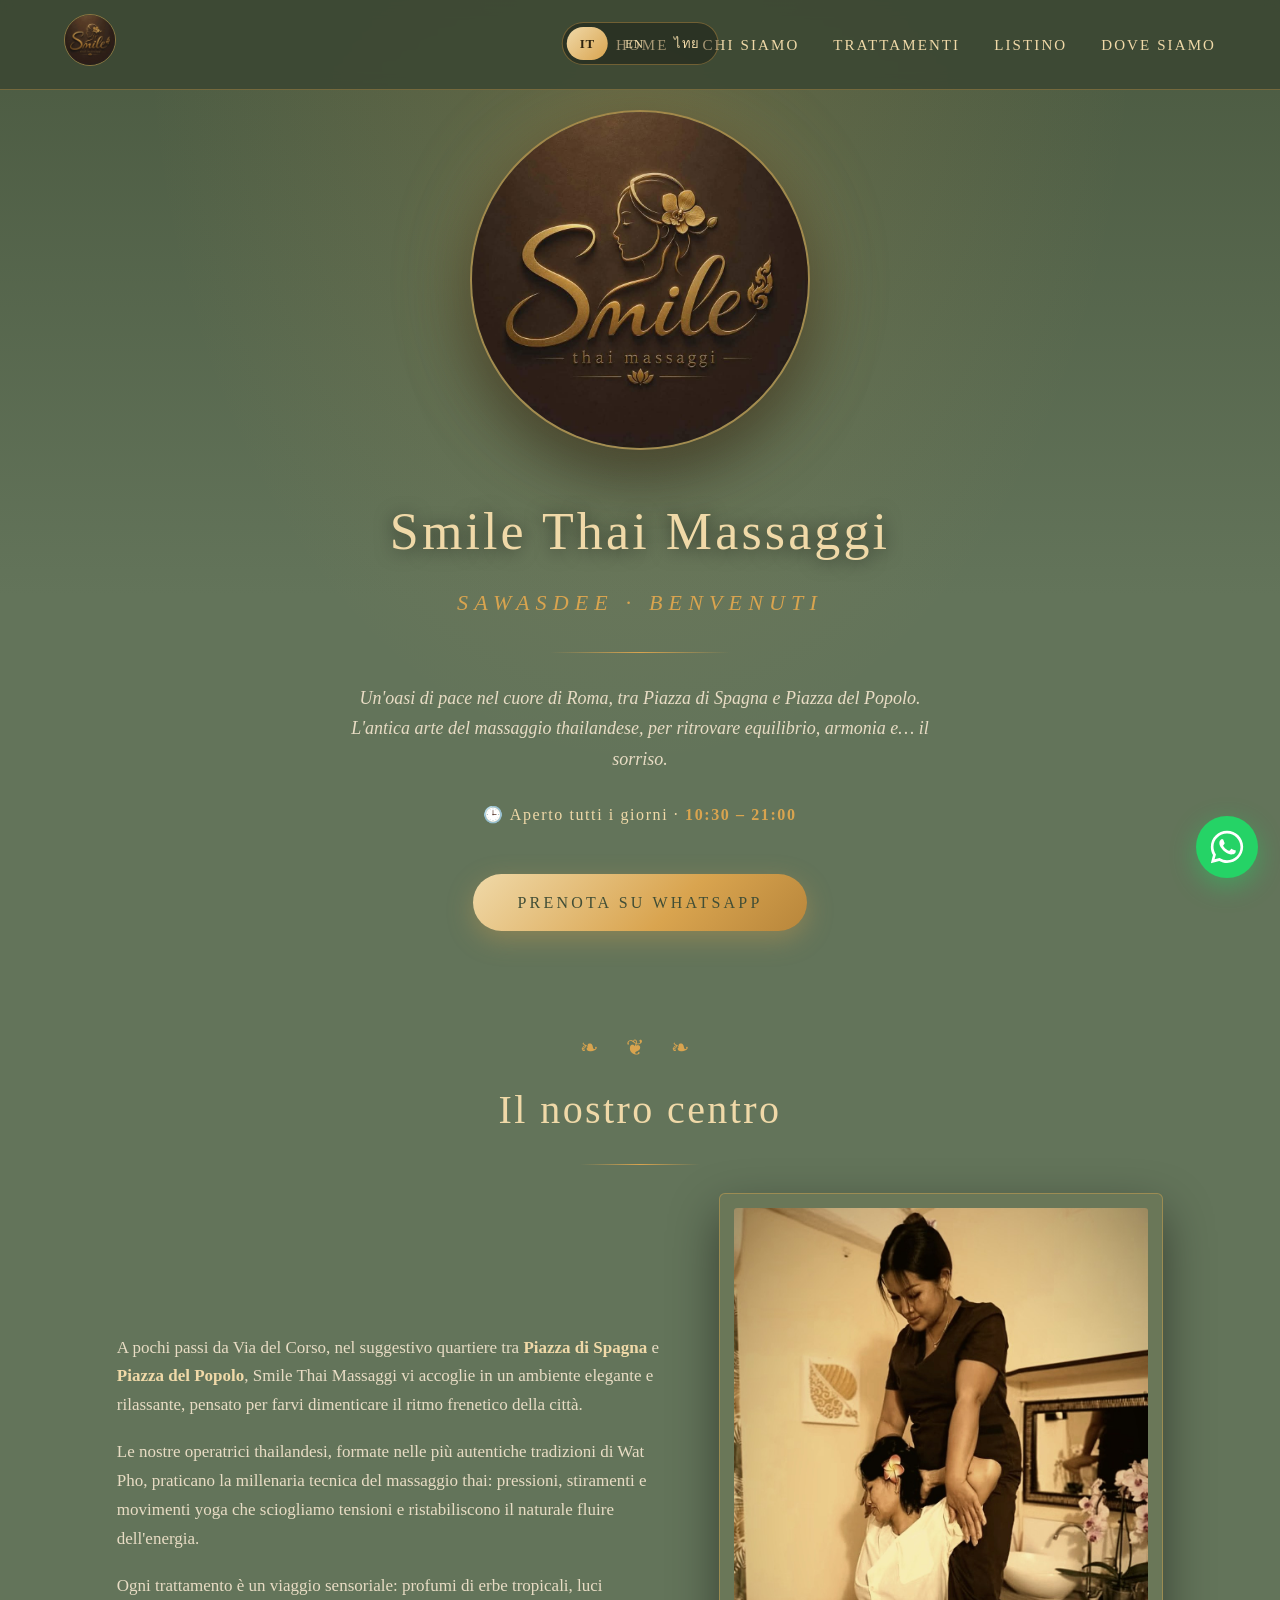
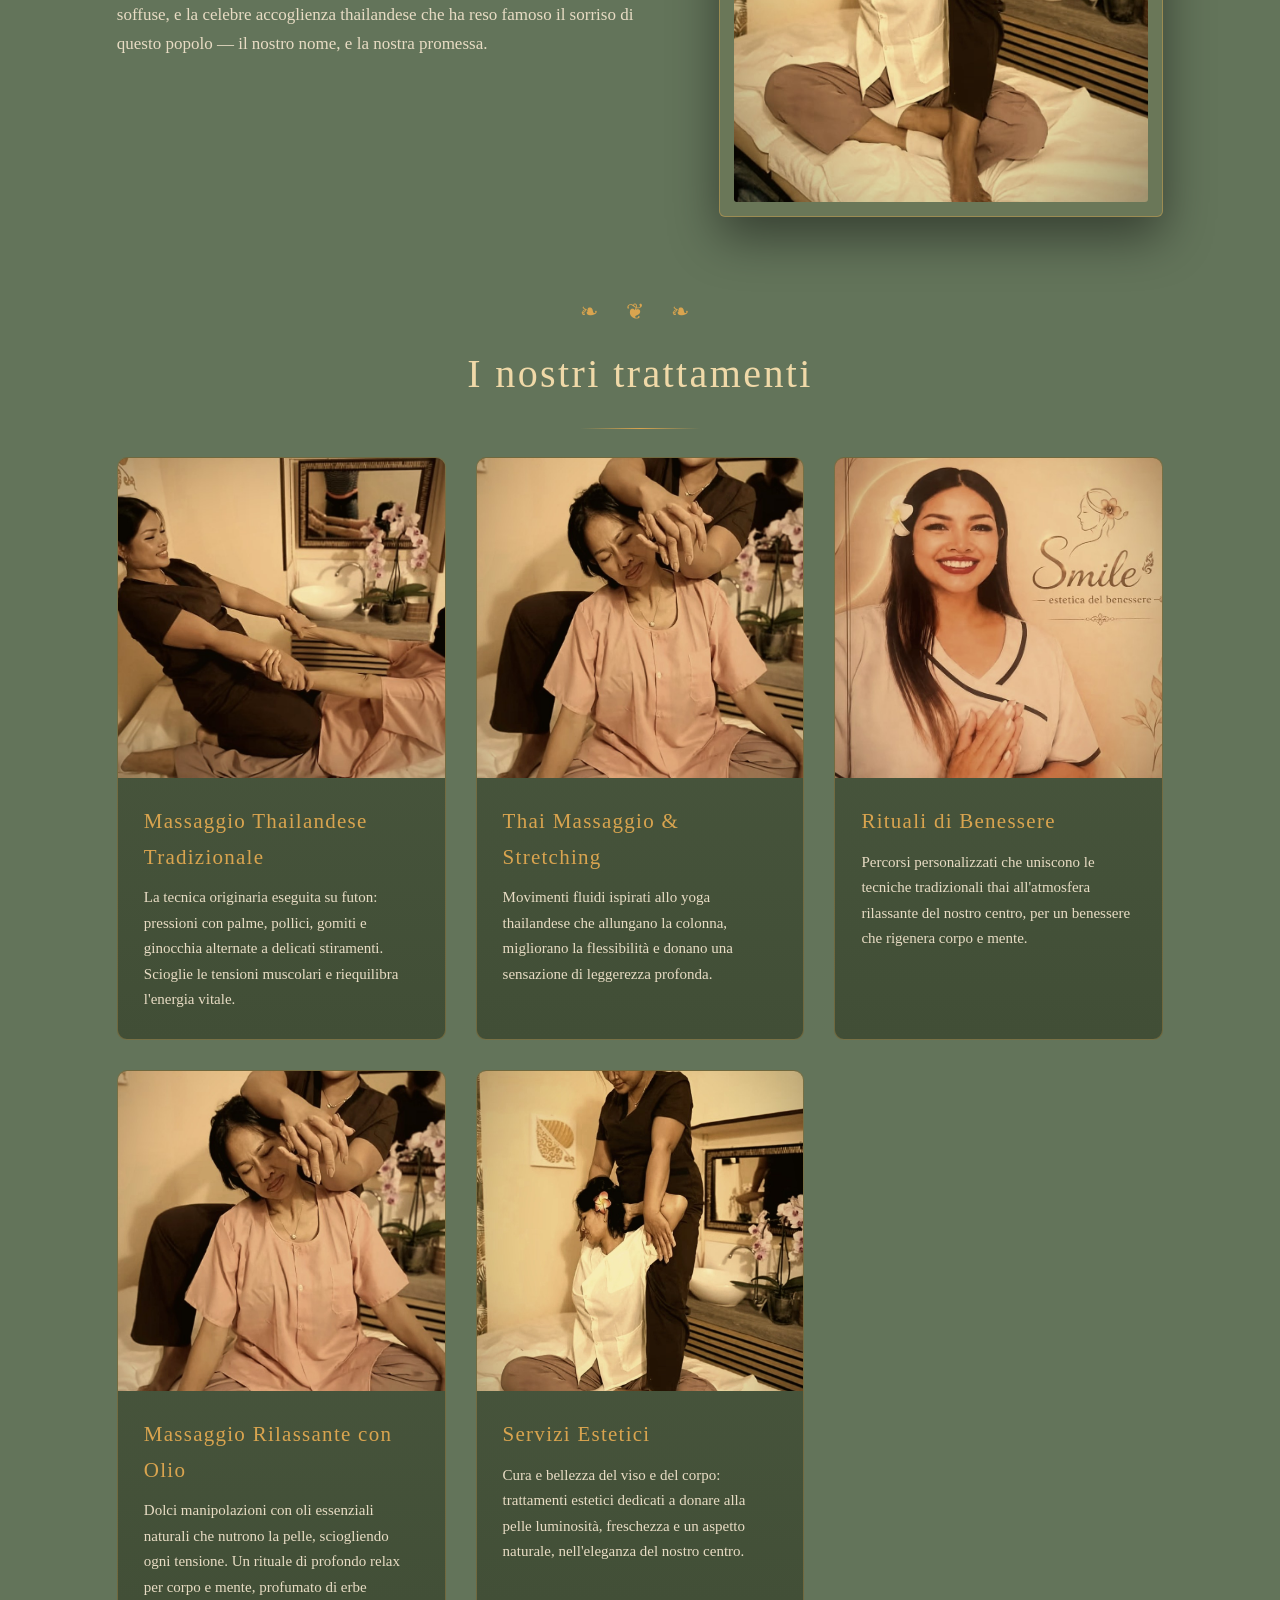
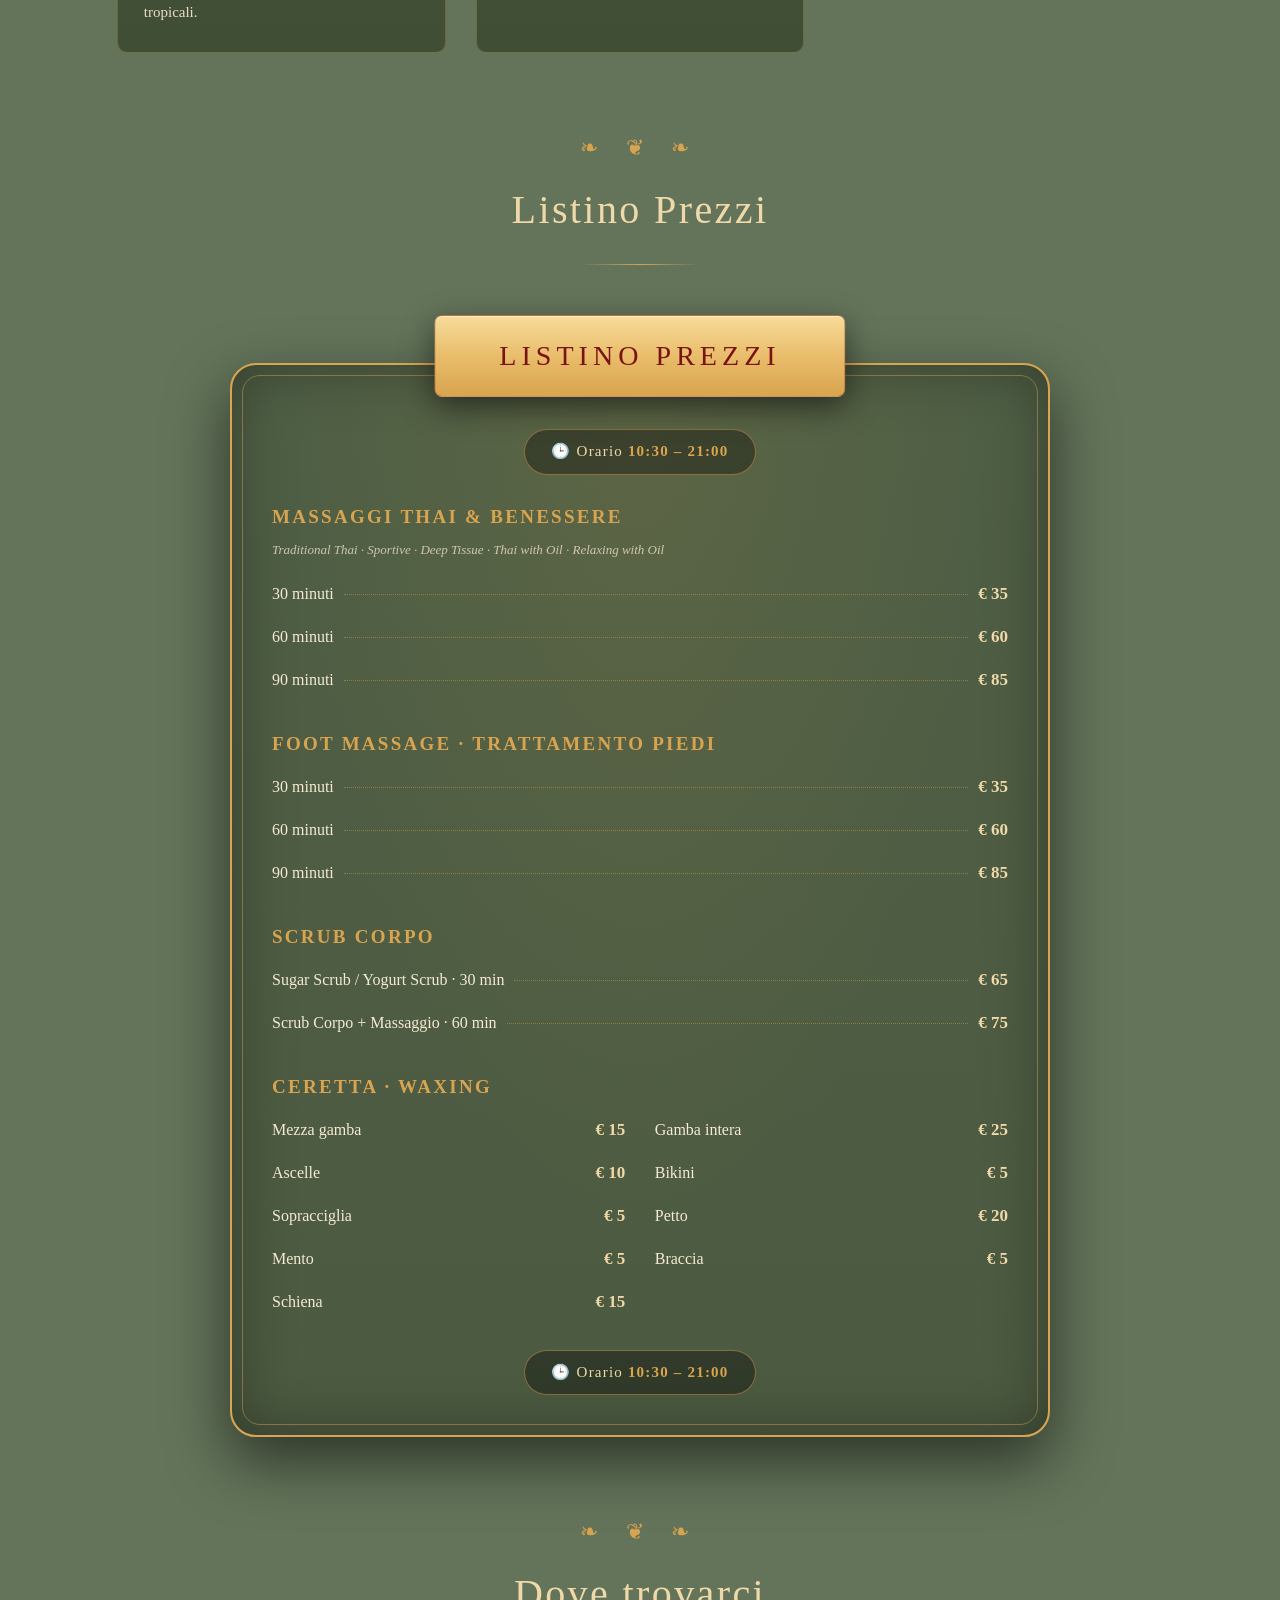
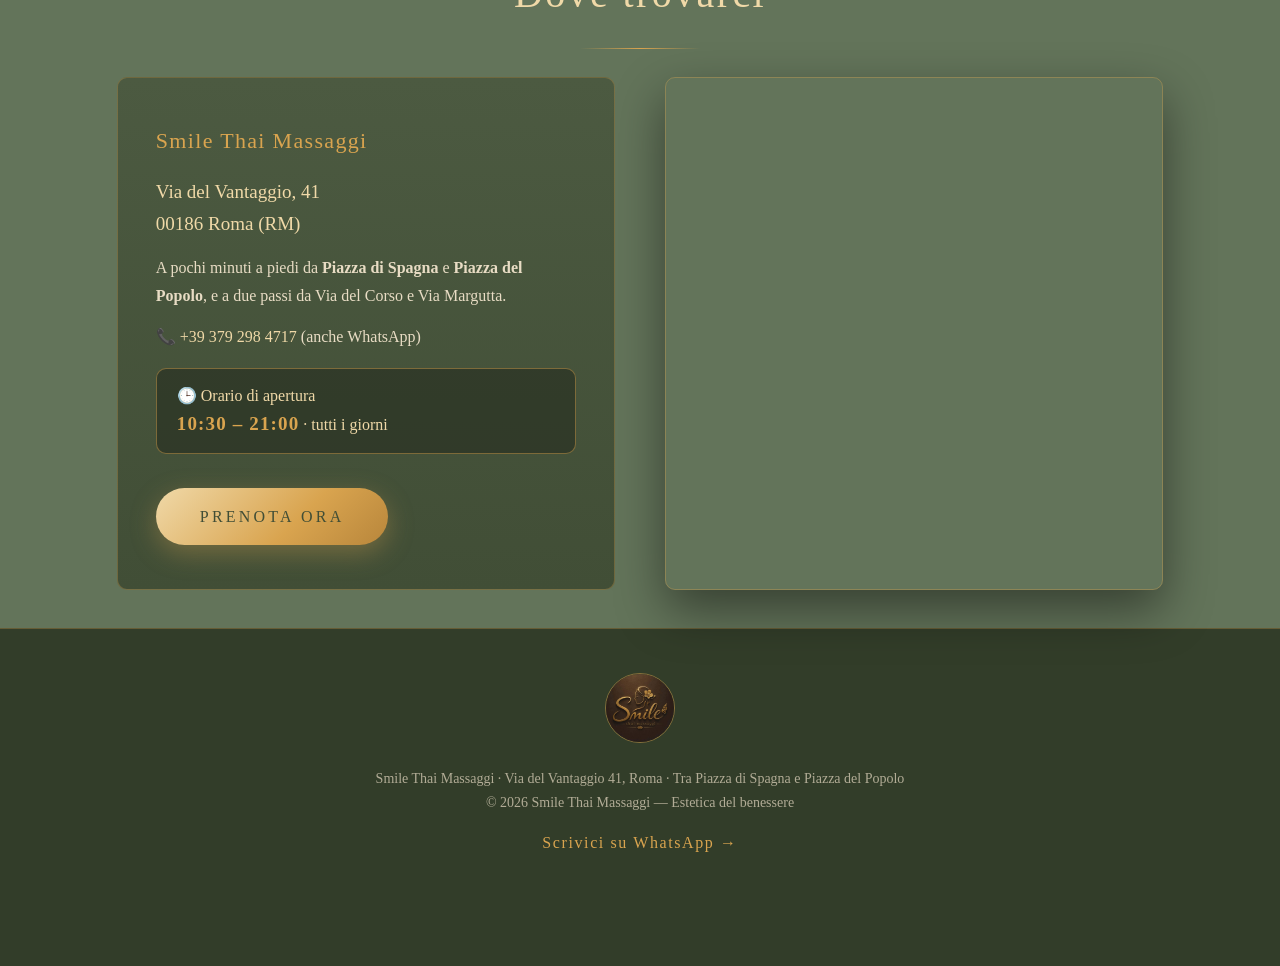
==== commit c37bf51b: "Add files via upload" ====
--- a/index.html
+++ b/index.html
@@ -5,6 +5,21 @@
 <meta name="viewport" content="width=device-width, initial-scale=1.0">
 <title>Smile — Thai Massaggi · Roma · Via del Vantaggio 41</title>
 <meta name="description" content="Smile Thai Massaggi: autentico massaggio thailandese nel cuore di Roma, tra Piazza di Spagna e Piazza del Popolo. Via del Vantaggio 41.">
+<!-- Torna sempre all'italiano: cancella i cookie di traduzione PRIMA che il widget di Google si inizializzi (salvo scelta diversa già salvata) -->
+<script>
+(function(){
+  try{
+    var p = localStorage.getItem('smileLingua');
+    if(!p || p === 'it'){
+      var h = location.hostname, vs = [';path=/'];
+      if(h){ vs.push(';path=/;domain=' + h); vs.push(';path=/;domain=.' + h); }
+      for(var i = 0; i < vs.length; i++){
+        document.cookie = 'googtrans=;expires=Thu, 01 Jan 1970 00:00:00 UTC' + vs[i];
+      }
+    }
+  }catch(e){}
+})();
+</script>
 <link rel="stylesheet" href="css/style.css">
 </head>
 <body>
@@ -19,6 +34,11 @@
     <li><a href="#dove-siamo">Dove Siamo</a></li>
   </ul>
 </nav>
+<div class="lang-switch" id="langSwitch">
+  <button data-lang="it" class="attivo">IT</button>
+  <button data-lang="en">EN</button>
+  <button data-lang="th">ไทย</button>
+</div>
 <button class="hamburger" id="hamburger" aria-label="Apri menu" aria-expanded="false">
   <span></span><span></span><span></span>
 </button>
@@ -215,6 +235,15 @@
   <a class="wa-footer" href="https://wa.me/393792984717" target="_blank" rel="noopener">Scrivici su WhatsApp →</a>
 </footer>
 
+<!-- Google Translate (motore nascosto, usato dai pulsanti lingua) -->
+<div id="google_translate_element" style="display:none"></div>
+<script>
+function googleTranslateElementInit(){
+  new google.translate.TranslateElement({pageLanguage:'it',includedLanguages:'en,th',autoDisplay:false},'google_translate_element');
+}
+</script>
+<script src="https://translate.google.com/translate_a/element.js?cb=googleTranslateElementInit"></script>
+
 <!-- Pulsante WhatsApp flottante -->
 <a class="wa-float" href="https://wa.me/393792984717?text=Buongiorno%2C%20vorrei%20informazioni%20sui%20vostri%20massaggi."
    target="_blank" rel="noopener" aria-label="Contattaci su WhatsApp">
--- a/css/style.css
+++ b/css/style.css
@@ -33,6 +33,32 @@
   @media(max-width:760px){nav ul{display:none;}}
   .hamburger{display:none;}
   .menu-mobile{display:none;}
+
+  /* Selettore lingua: elemento indipendente dalla nav (sempre visibile, anche su mobile) */
+  .lang-switch{
+    position:fixed;top:22px;left:50%;transform:translateX(-50%);
+    z-index:210;
+    display:flex;gap:4px;
+    padding:4px;border-radius:30px;
+    background:rgba(0,0,0,.3);
+    border:1px solid rgba(217,164,79,.4);
+  }
+  .lang-switch button{
+    padding:6px 13px;border:none;border-radius:24px;cursor:pointer;
+    background:transparent;color:var(--gold-light);
+    font-family:inherit;font-size:13px;letter-spacing:.06em;
+    transition:background .3s,color .3s;
+  }
+  .lang-switch button:hover{color:var(--gold);}
+  .lang-switch button.attivo{
+    background:linear-gradient(135deg,var(--gold-light),var(--gold));
+    color:#2e2410;font-weight:bold;
+  }
+  /* nascondi la barra in cima che Google Translate aggiunge alla pagina */
+  .goog-te-banner-frame,.goog-te-balloon-frame{display:none!important;}
+  body{top:0!important;}
+  .skiptranslate iframe{display:none!important;}
+  .goog-te-gadget{font-size:0!important;}
 
   /* ---------- HERO ---------- */
   .hero{
@@ -252,9 +278,21 @@
     .anim .fade-in{opacity:1;transform:none;transition:none;}
   }
 
+  /* nav più compatta su schermi medi, così il selettore centrato non tocca i link */
+  @media(max-width:920px){
+    nav ul{gap:16px;}
+    nav a{font-size:13px;letter-spacing:.08em;}
+  }
+
   /* ---------- OVERRIDE MOBILE (sempre in fondo) ---------- */
   @media(max-width:760px){
     nav{display:none;}
+    .lang-switch{
+      top:16px;left:16px;transform:none;
+      background:rgba(30,36,24,.75);backdrop-filter:blur(6px);-webkit-backdrop-filter:blur(6px);
+      box-shadow:0 6px 18px rgba(0,0,0,.4);
+    }
+    .lang-switch button{padding:8px 11px;font-size:12px;}
     .hamburger{
       display:flex;
       position:fixed;top:16px;right:16px;z-index:210;
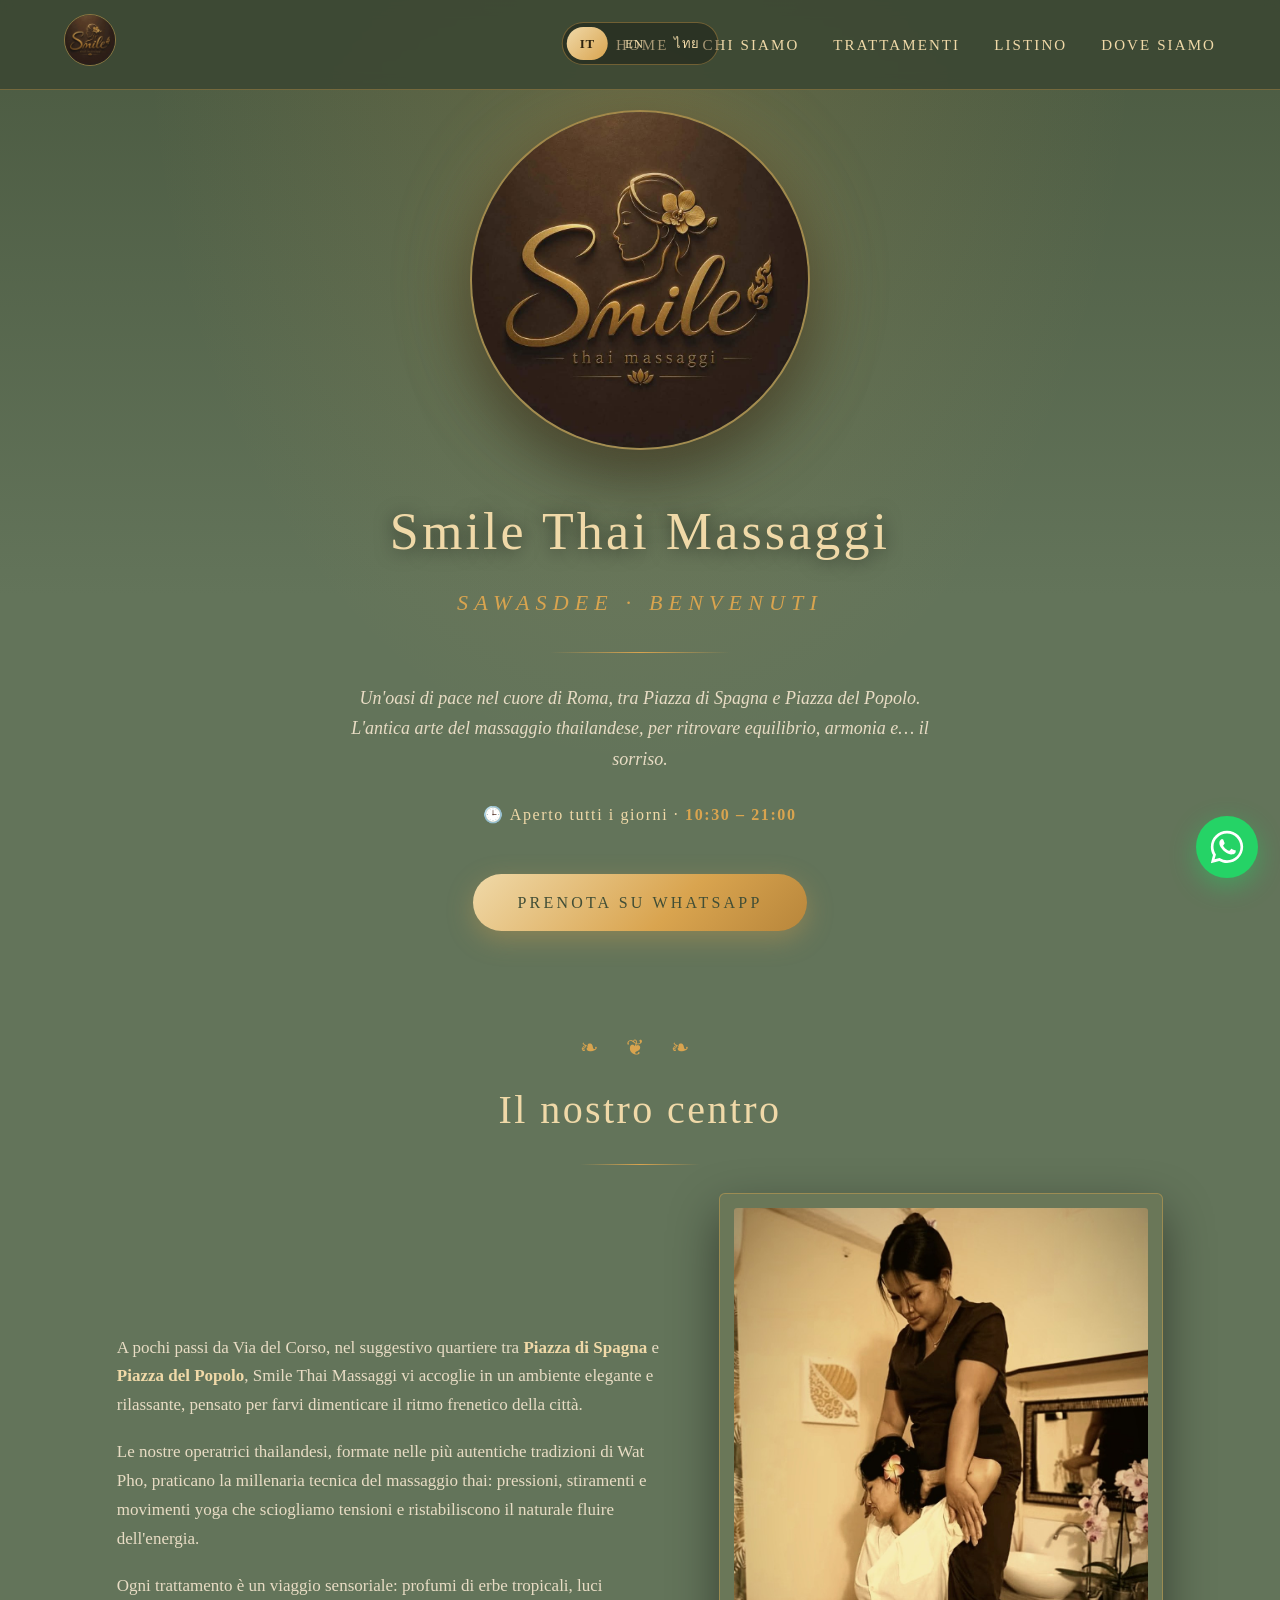
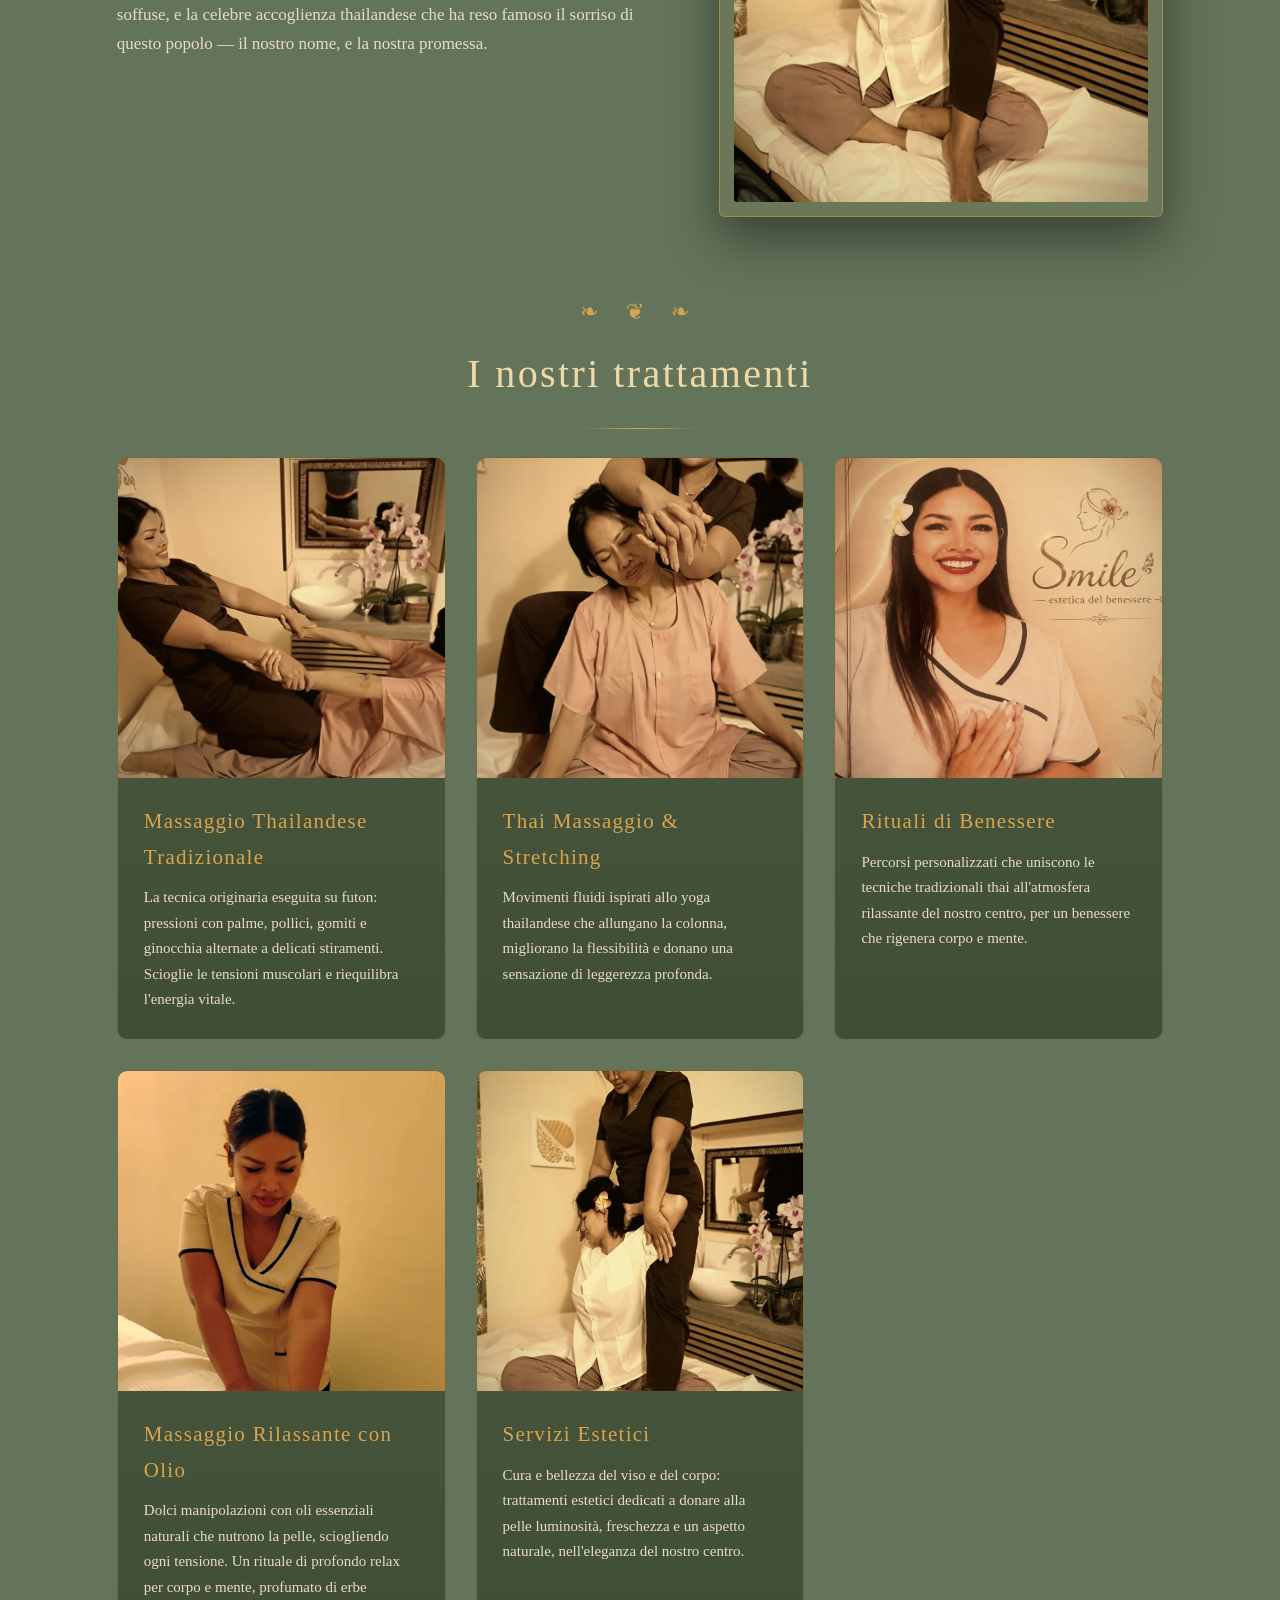
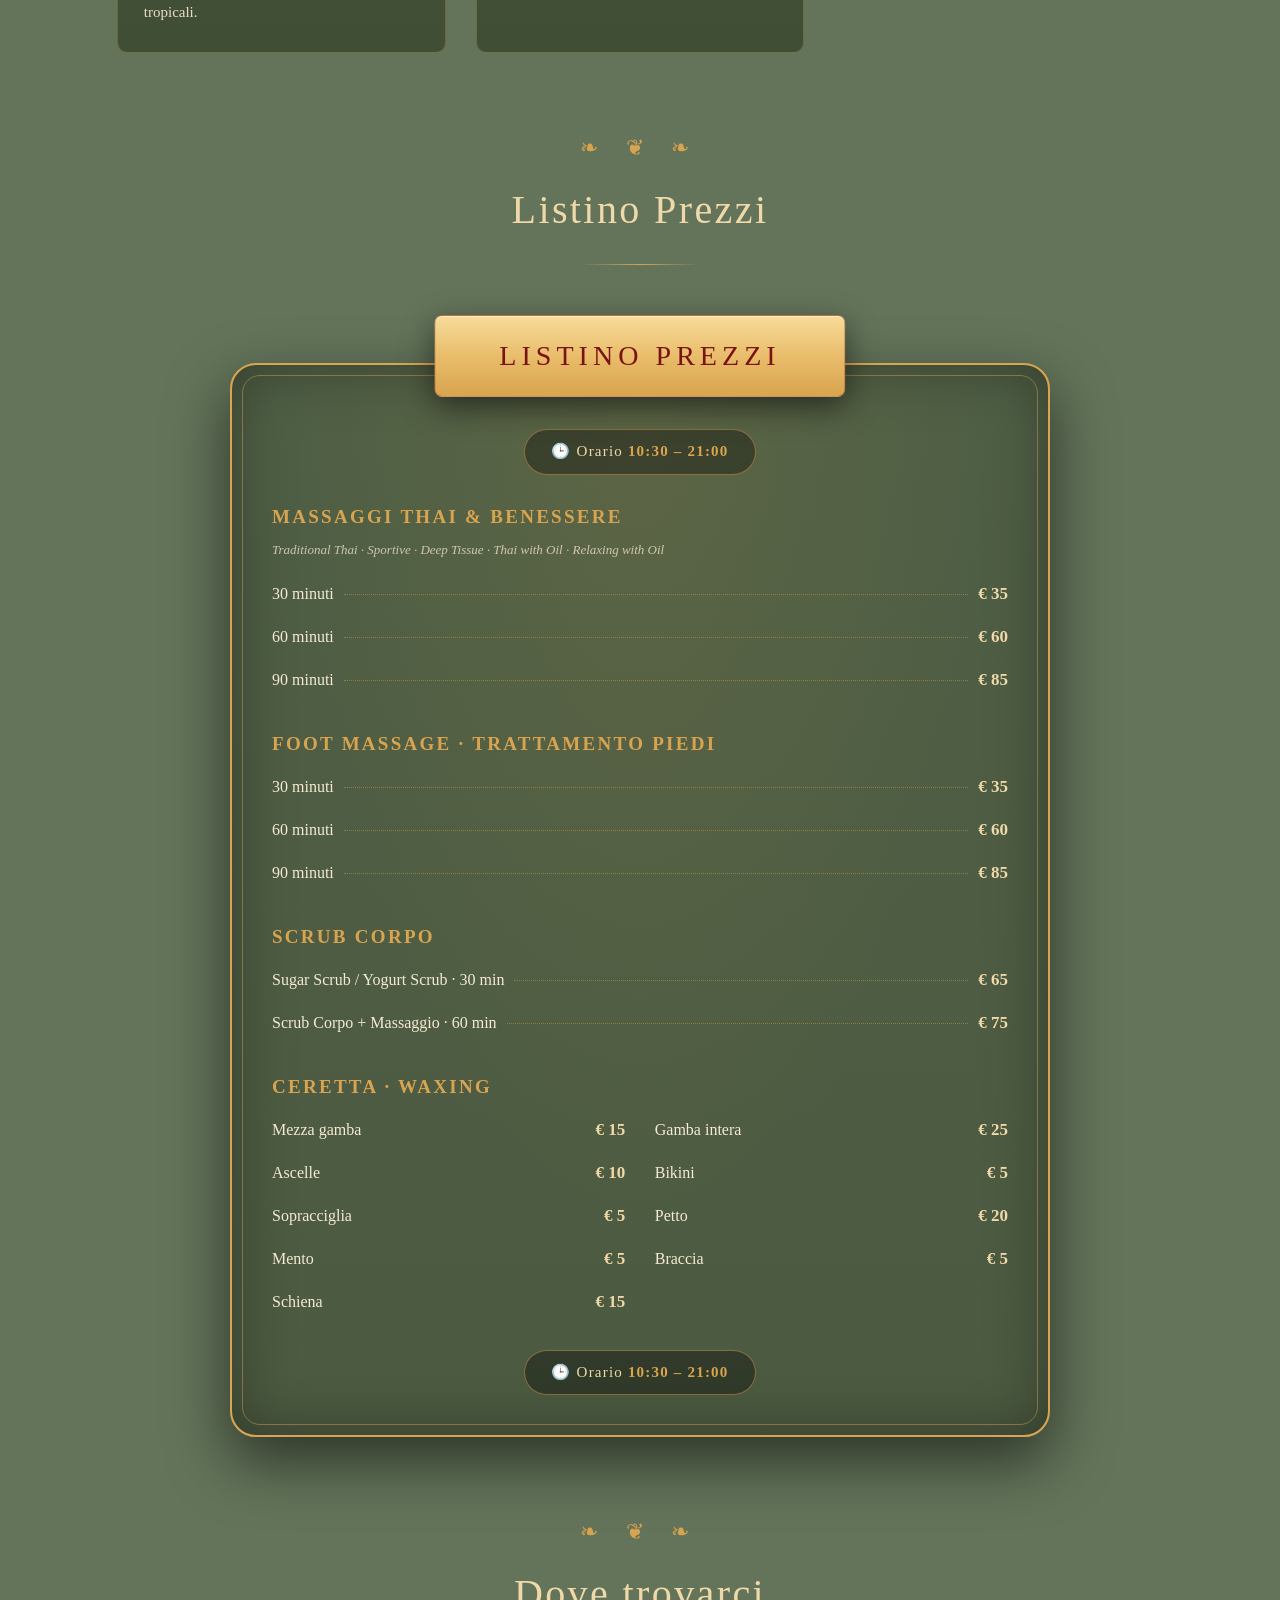
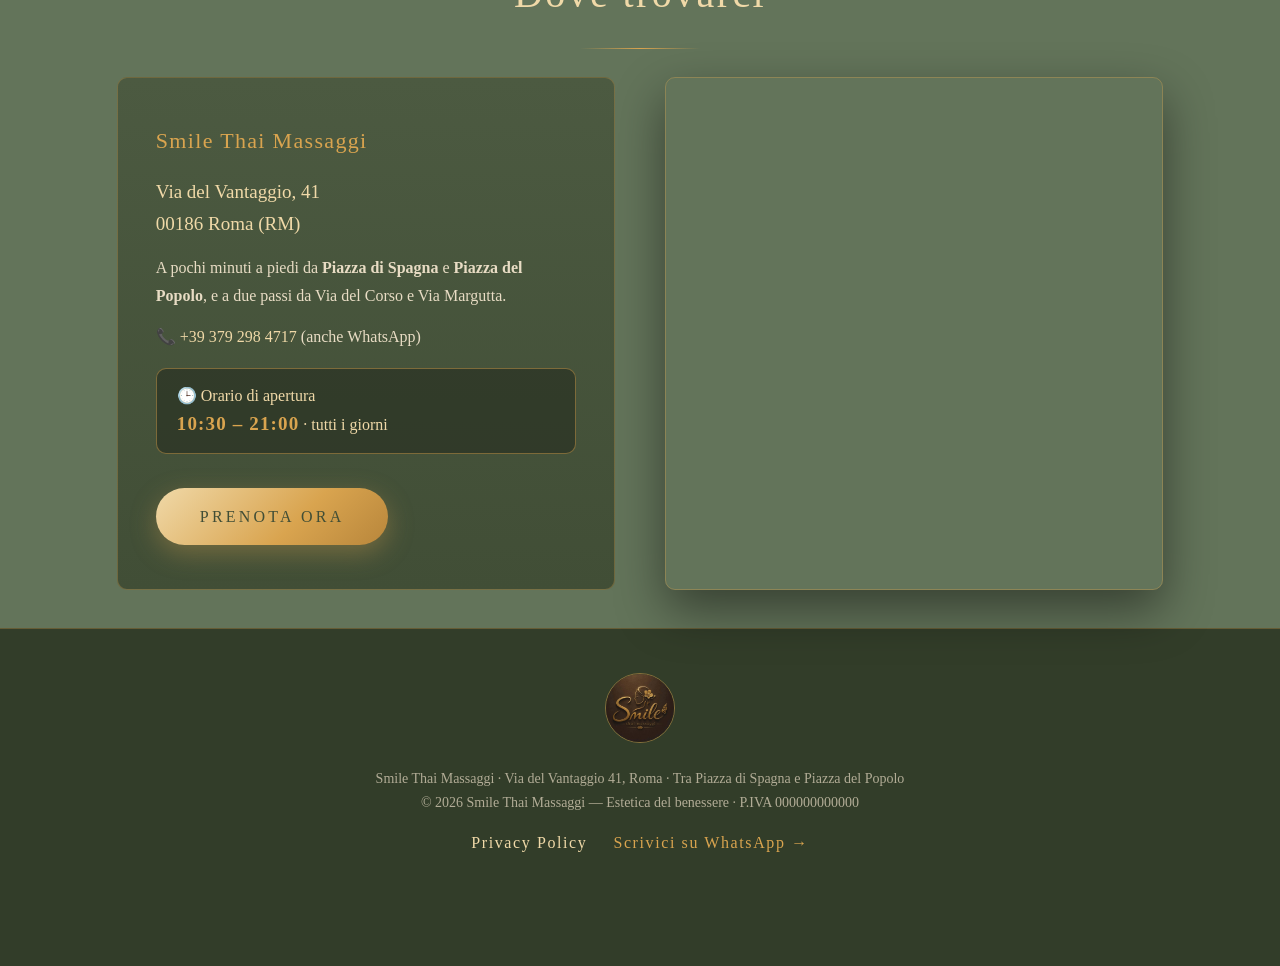
==== commit a06c2fe0: "Add files via upload" ====
--- a/index.html
+++ b/index.html
@@ -129,7 +129,7 @@
       </div>
     </div>
     <div class="card">
-      <img src="img/foto3.jpg" alt="Massaggio rilassante con olio">
+      <img src="img/olio.jpg" alt="Massaggio rilassante con olio" class="olio">
       <div class="corpo">
         <h3>Massaggio Rilassante con Olio</h3>
         <p>Dolci manipolazioni con oli essenziali naturali che nutrono la pelle, sciogliendo ogni tensione.
@@ -231,7 +231,8 @@
 <footer>
   <img src="img/logo.jpg" alt="Smile Thai Massaggi">
   <p>Smile Thai Massaggi · Via del Vantaggio 41, Roma · Tra Piazza di Spagna e Piazza del Popolo</p>
-  <p>© 2026 Smile Thai Massaggi — Estetica del benessere</p>
+  <p>© 2026 Smile Thai Massaggi — Estetica del benessere · P.IVA 000000000000</p>
+  <a class="privacy-link" href="privacy.html">Privacy Policy</a>
   <a class="wa-footer" href="https://wa.me/393792984717" target="_blank" rel="noopener">Scrivici su WhatsApp →</a>
 </footer>
 
--- a/css/style.css
+++ b/css/style.css
@@ -141,6 +141,7 @@
   }
   .card:hover{transform:translateY(-8px);border-color:var(--gold);}
   .card img{width:100%;height:320px;object-fit:cover;display:block;}
+  .card img.olio{object-position:center 20%;}
   .card .corpo{padding:26px;}
   .card h3{color:var(--gold);font-size:21px;margin-bottom:10px;}
   .card p{font-size:15px;color:var(--text);}
@@ -258,6 +259,36 @@
   footer .wa-footer{
     display:inline-block;margin-top:14px;color:var(--gold);text-decoration:none;letter-spacing:.1em;
   }
+  footer .privacy-link{
+    display:inline-block;margin-top:14px;margin-right:22px;color:var(--gold-light);text-decoration:none;letter-spacing:.1em;
+  }
+  footer .privacy-link:hover{color:var(--gold);}
+
+  /* ---------- Pagina Privacy ---------- */
+  .privacy-wrap{max-width:860px;margin:0 auto;padding:130px 6% 60px;}
+  .privacy-wrap h1{font-size:clamp(28px,4vw,40px);color:var(--gold-light);margin-bottom:8px;}
+  .privacy-wrap .aggiornato{font-size:14px;font-style:italic;color:rgba(232,220,196,.65);margin-bottom:34px;}
+  .privacy-wrap h3{color:var(--gold);font-size:20px;margin:30px 0 10px;}
+  .privacy-wrap p{font-size:16px;margin-bottom:14px;}
+  .privacy-wrap ul{margin:0 0 14px 22px;font-size:16px;}
+  .privacy-wrap li{margin-bottom:8px;}
+  .privacy-wrap a{color:var(--gold-light);}
+  .privacy-back{
+    display:inline-block;margin-top:30px;padding:13px 34px;color:#414e36;font-size:14px;
+    letter-spacing:.18em;text-transform:uppercase;text-decoration:none;
+    background:linear-gradient(135deg,var(--gold-light),var(--gold) 60%,#b8863b);
+    border-radius:40px;
+  }
+  .privacy-topbar{
+    position:fixed;top:0;left:0;right:0;z-index:100;
+    display:flex;align-items:center;justify-content:space-between;
+    padding:14px 5%;
+    background:rgba(60,72,52,.92);backdrop-filter:blur(8px);
+    border-bottom:1px solid rgba(217,164,79,.35);
+  }
+  .privacy-topbar img{height:52px;width:auto;border-radius:50%;border:1px solid rgba(217,164,79,.5);}
+  .privacy-topbar a.home-link{color:var(--gold-light);text-decoration:none;font-size:15px;letter-spacing:.14em;text-transform:uppercase;}
+  .privacy-topbar a.home-link:hover{color:var(--gold);}
 
   /* ---------- WhatsApp flottante ---------- */
   .wa-float{
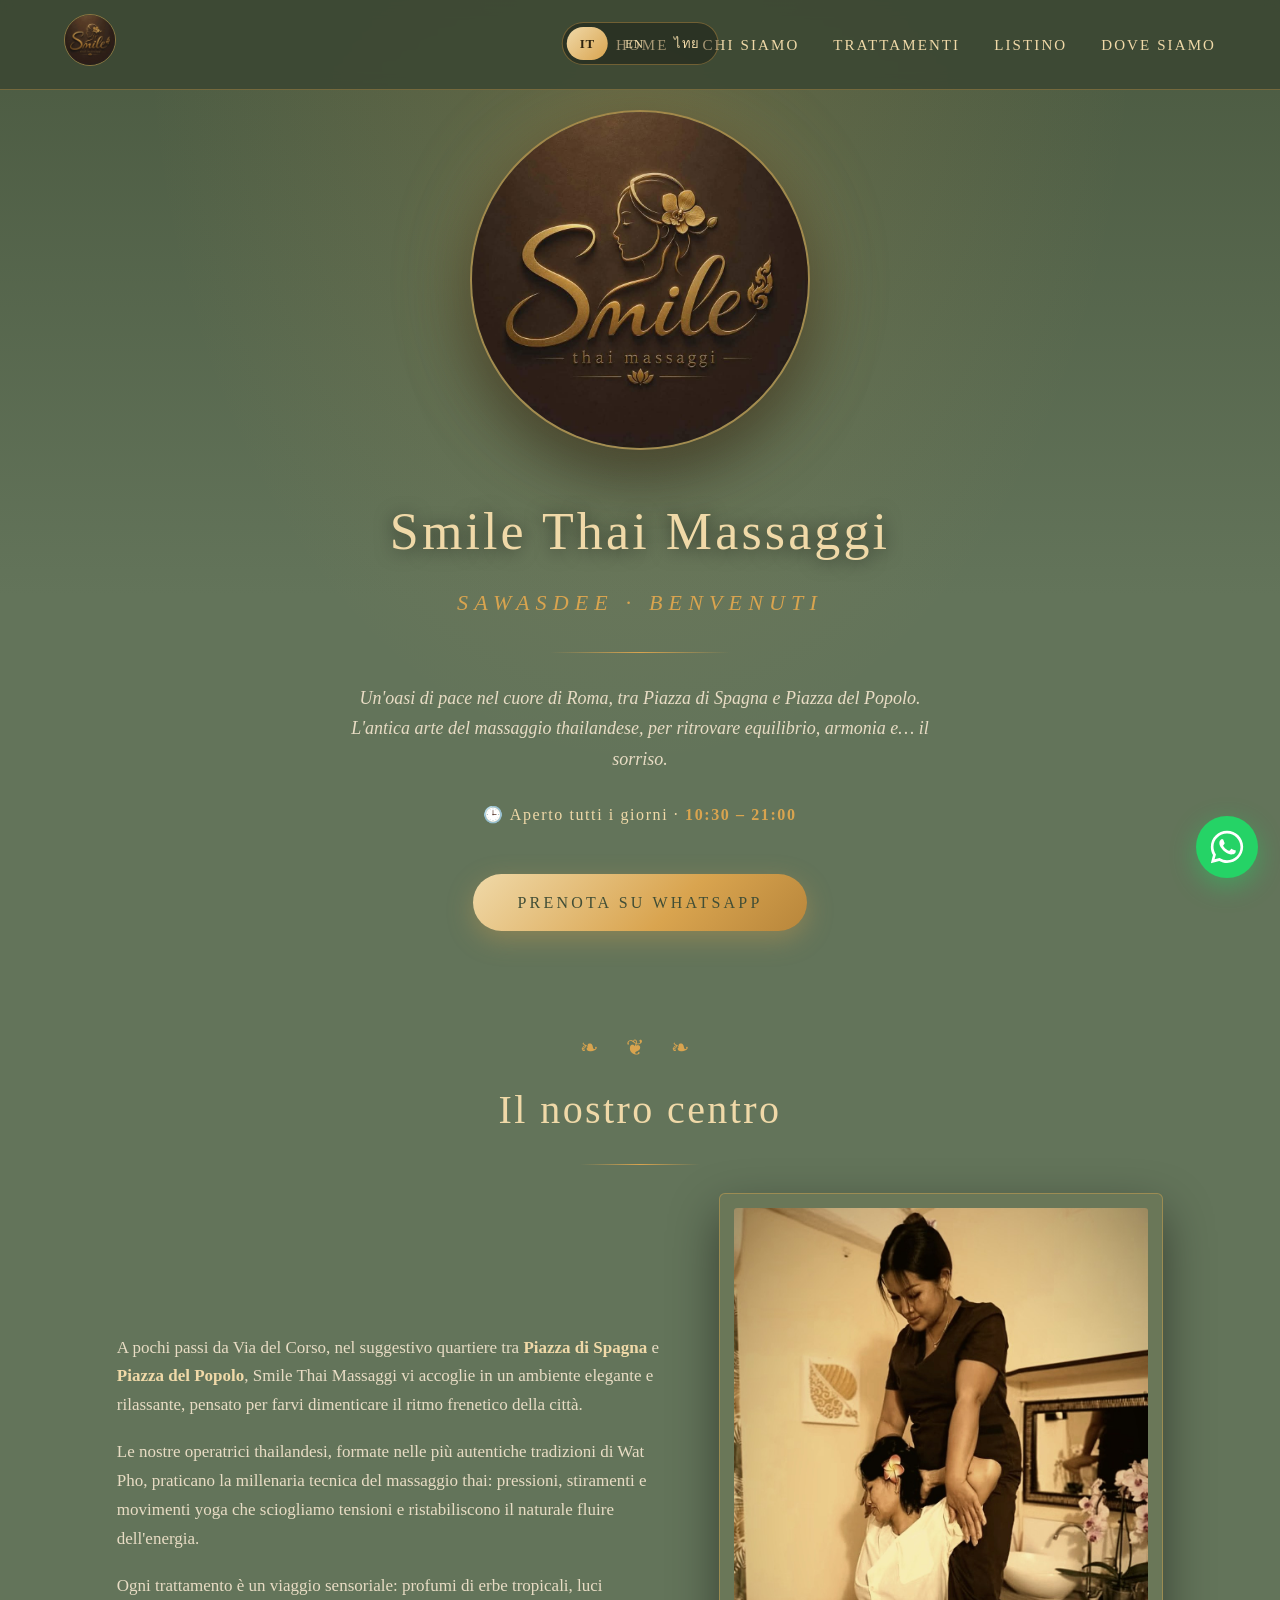
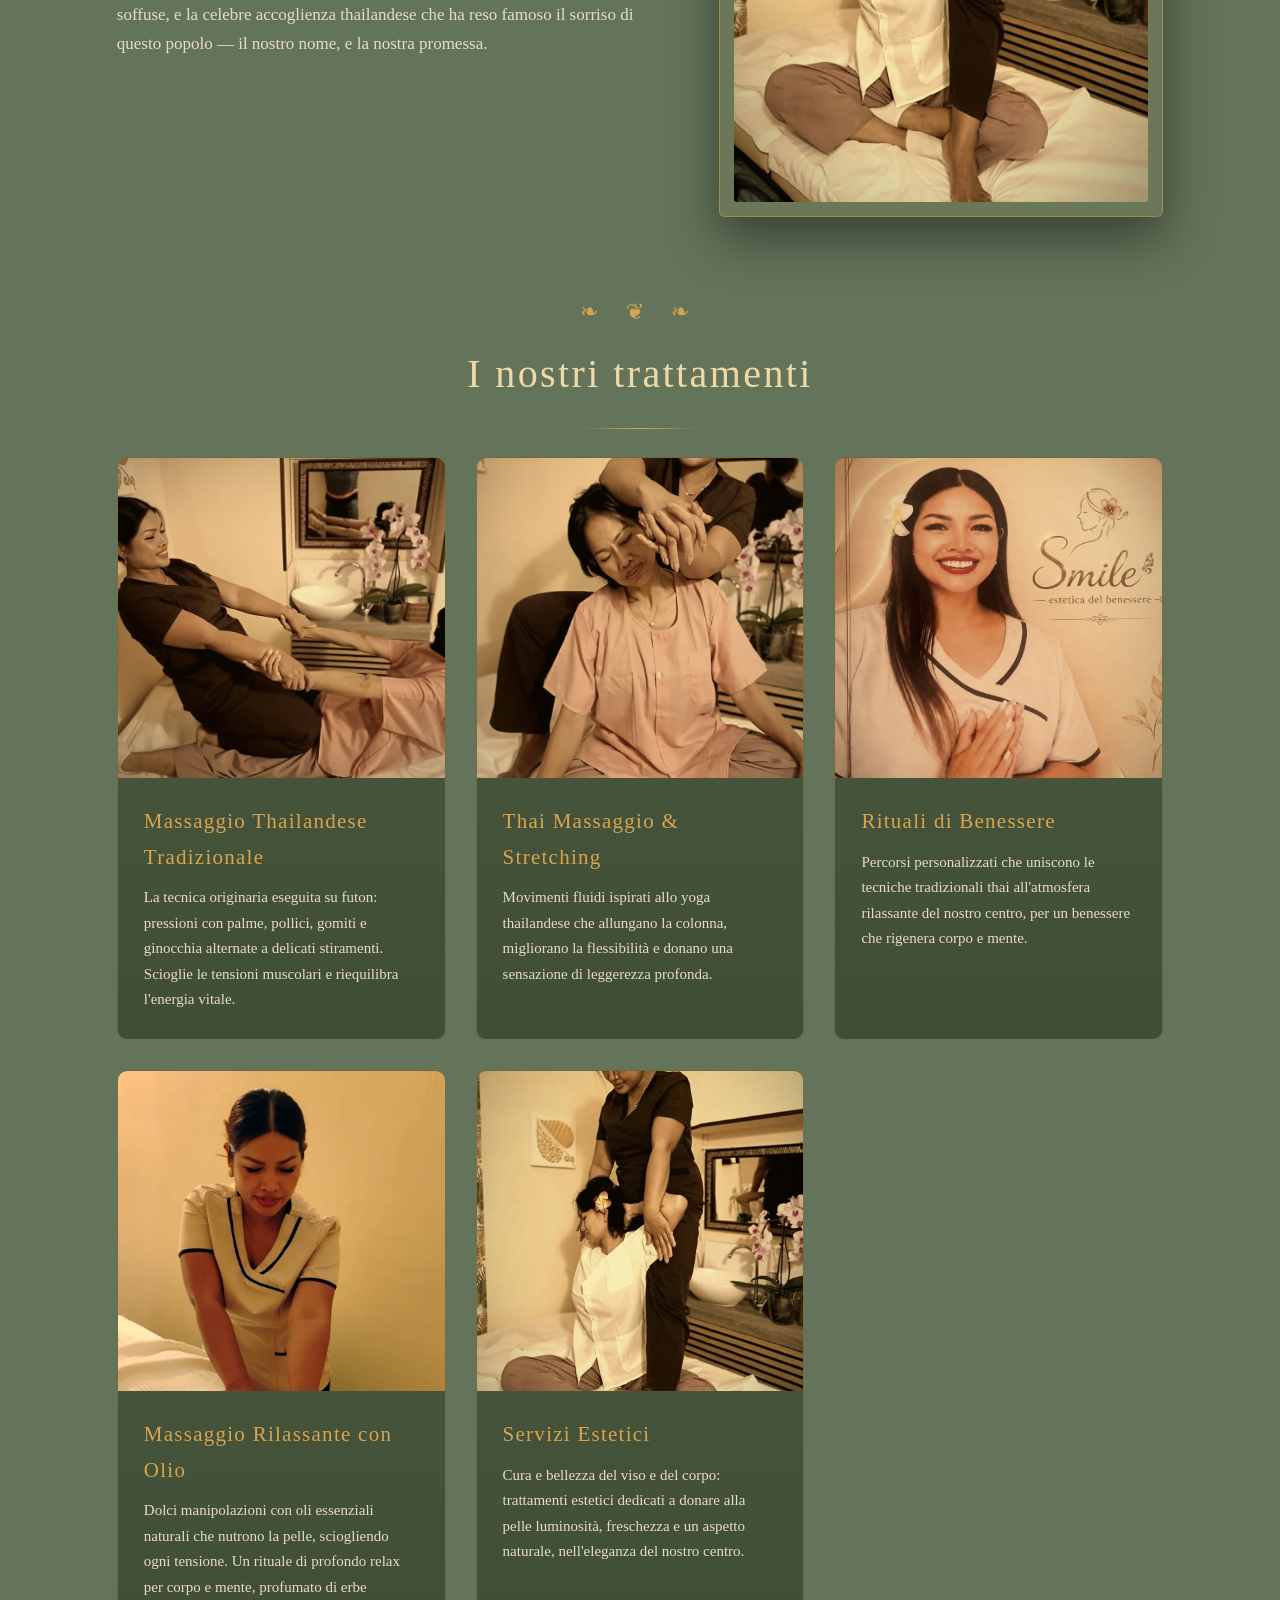
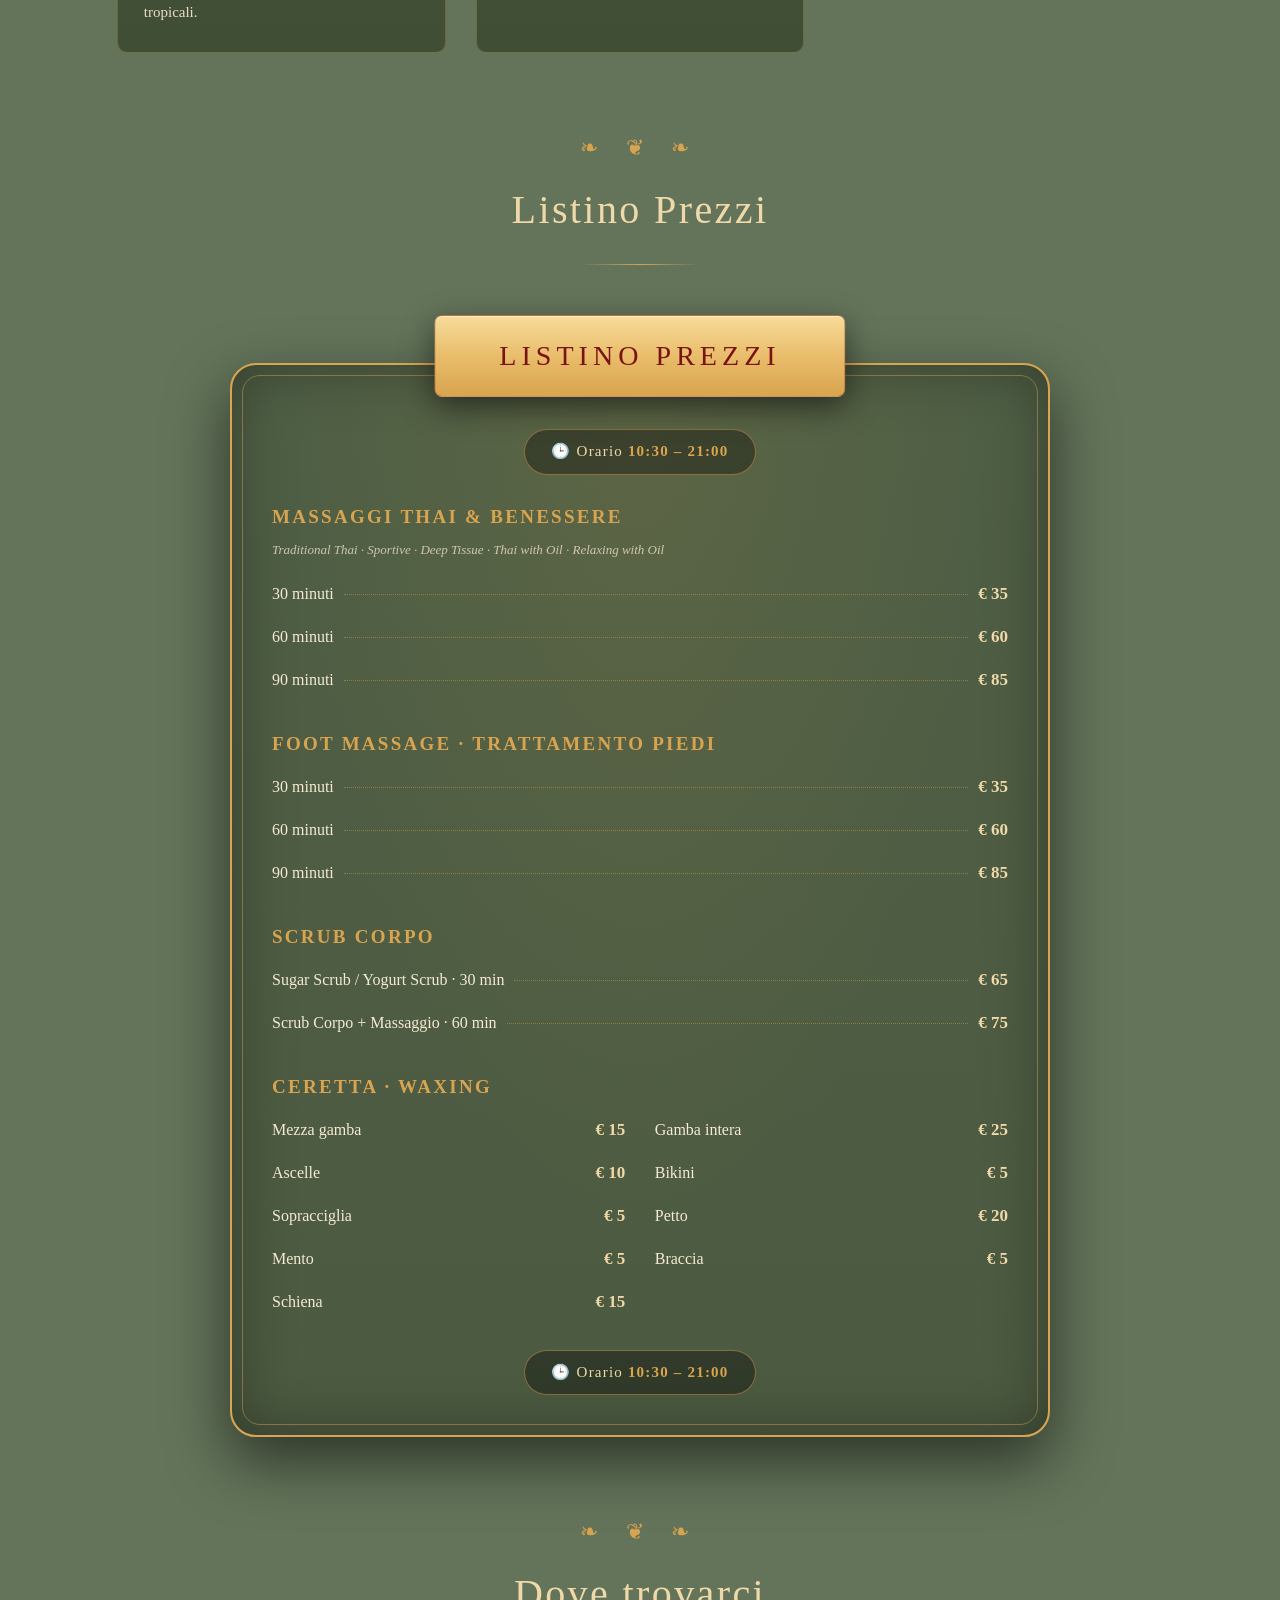
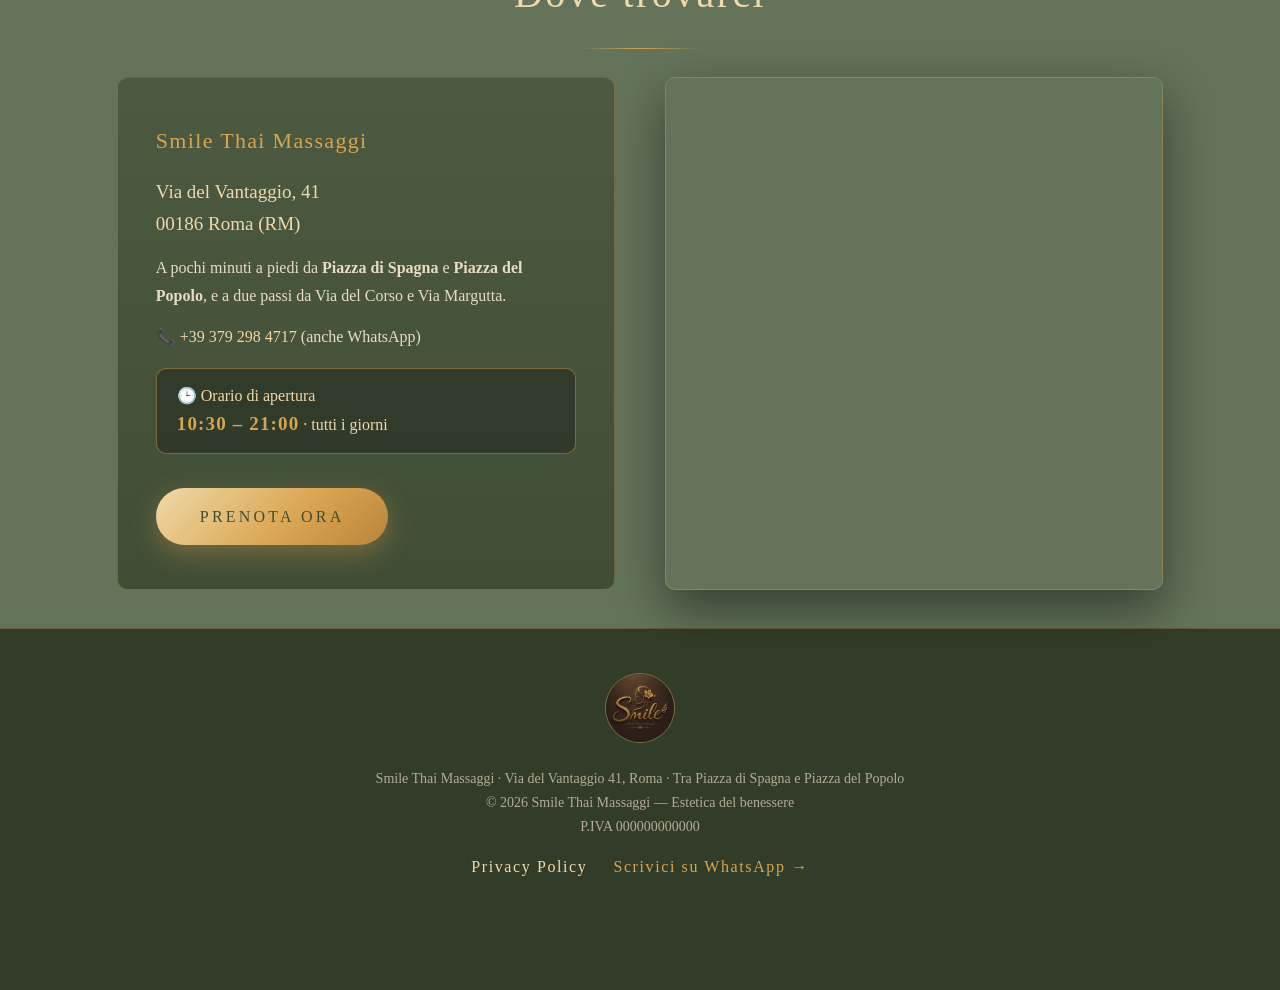
==== commit d67faa6e: "Add files via upload" ====
--- a/index.html
+++ b/index.html
@@ -129,7 +129,7 @@
       </div>
     </div>
     <div class="card">
-      <img src="img/olio.jpg" alt="Massaggio rilassante con olio" class="olio">
+      <img src="img/olio.jpg" alt="Massaggio rilassante con olio" class="olio alto">
       <div class="corpo">
         <h3>Massaggio Rilassante con Olio</h3>
         <p>Dolci manipolazioni con oli essenziali naturali che nutrono la pelle, sciogliendo ogni tensione.
@@ -137,7 +137,7 @@
       </div>
     </div>
     <div class="card">
-      <img src="img/foto1.jpg" alt="Servizi estetici">
+      <img src="img/foto1.jpg" alt="Servizi estetici" class="alto">
       <div class="corpo">
         <h3>Servizi Estetici</h3>
         <p>Cura e bellezza del viso e del corpo: trattamenti estetici dedicati a donare alla pelle
@@ -231,7 +231,8 @@
 <footer>
   <img src="img/logo.jpg" alt="Smile Thai Massaggi">
   <p>Smile Thai Massaggi · Via del Vantaggio 41, Roma · Tra Piazza di Spagna e Piazza del Popolo</p>
-  <p>© 2026 Smile Thai Massaggi — Estetica del benessere · P.IVA 000000000000</p>
+  <p>© 2026 Smile Thai Massaggi — Estetica del benessere</p>
+  <p>P.IVA 000000000000</p>
   <a class="privacy-link" href="privacy.html">Privacy Policy</a>
   <a class="wa-footer" href="https://wa.me/393792984717" target="_blank" rel="noopener">Scrivici su WhatsApp →</a>
 </footer>
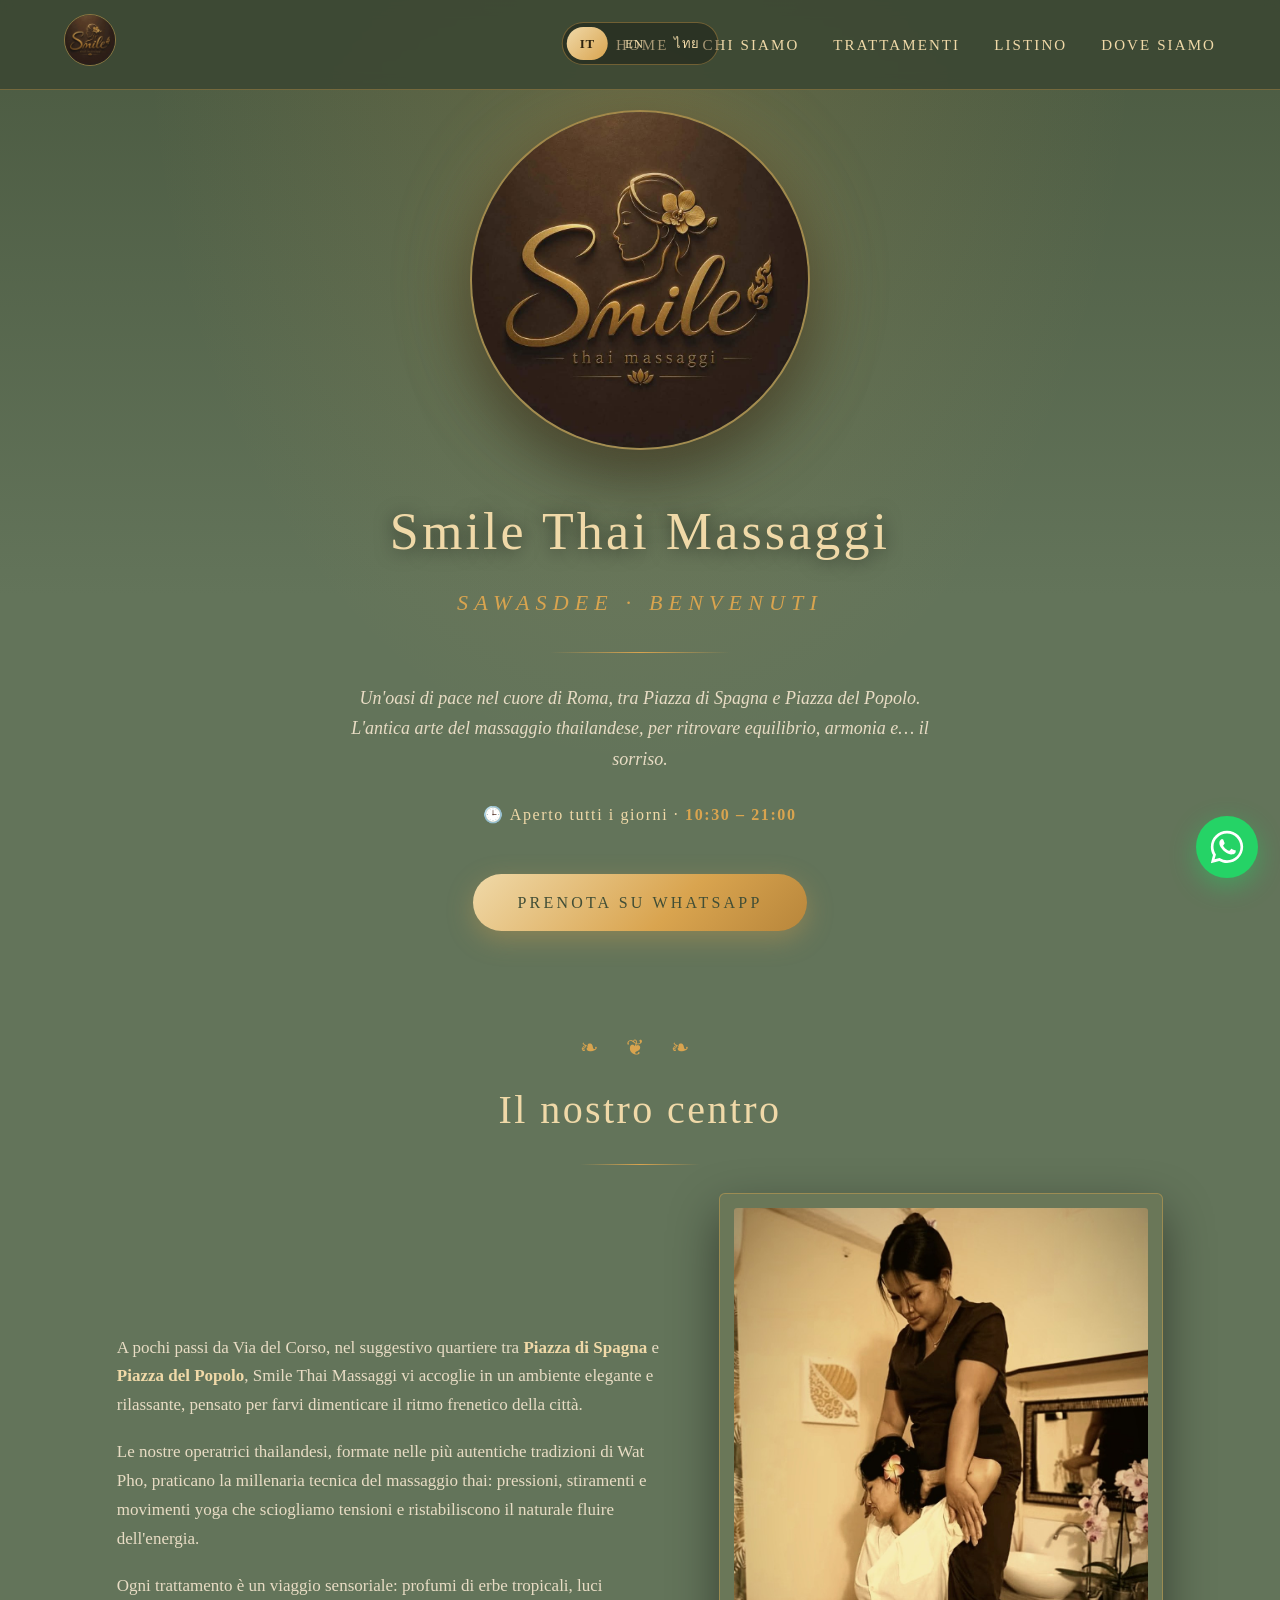
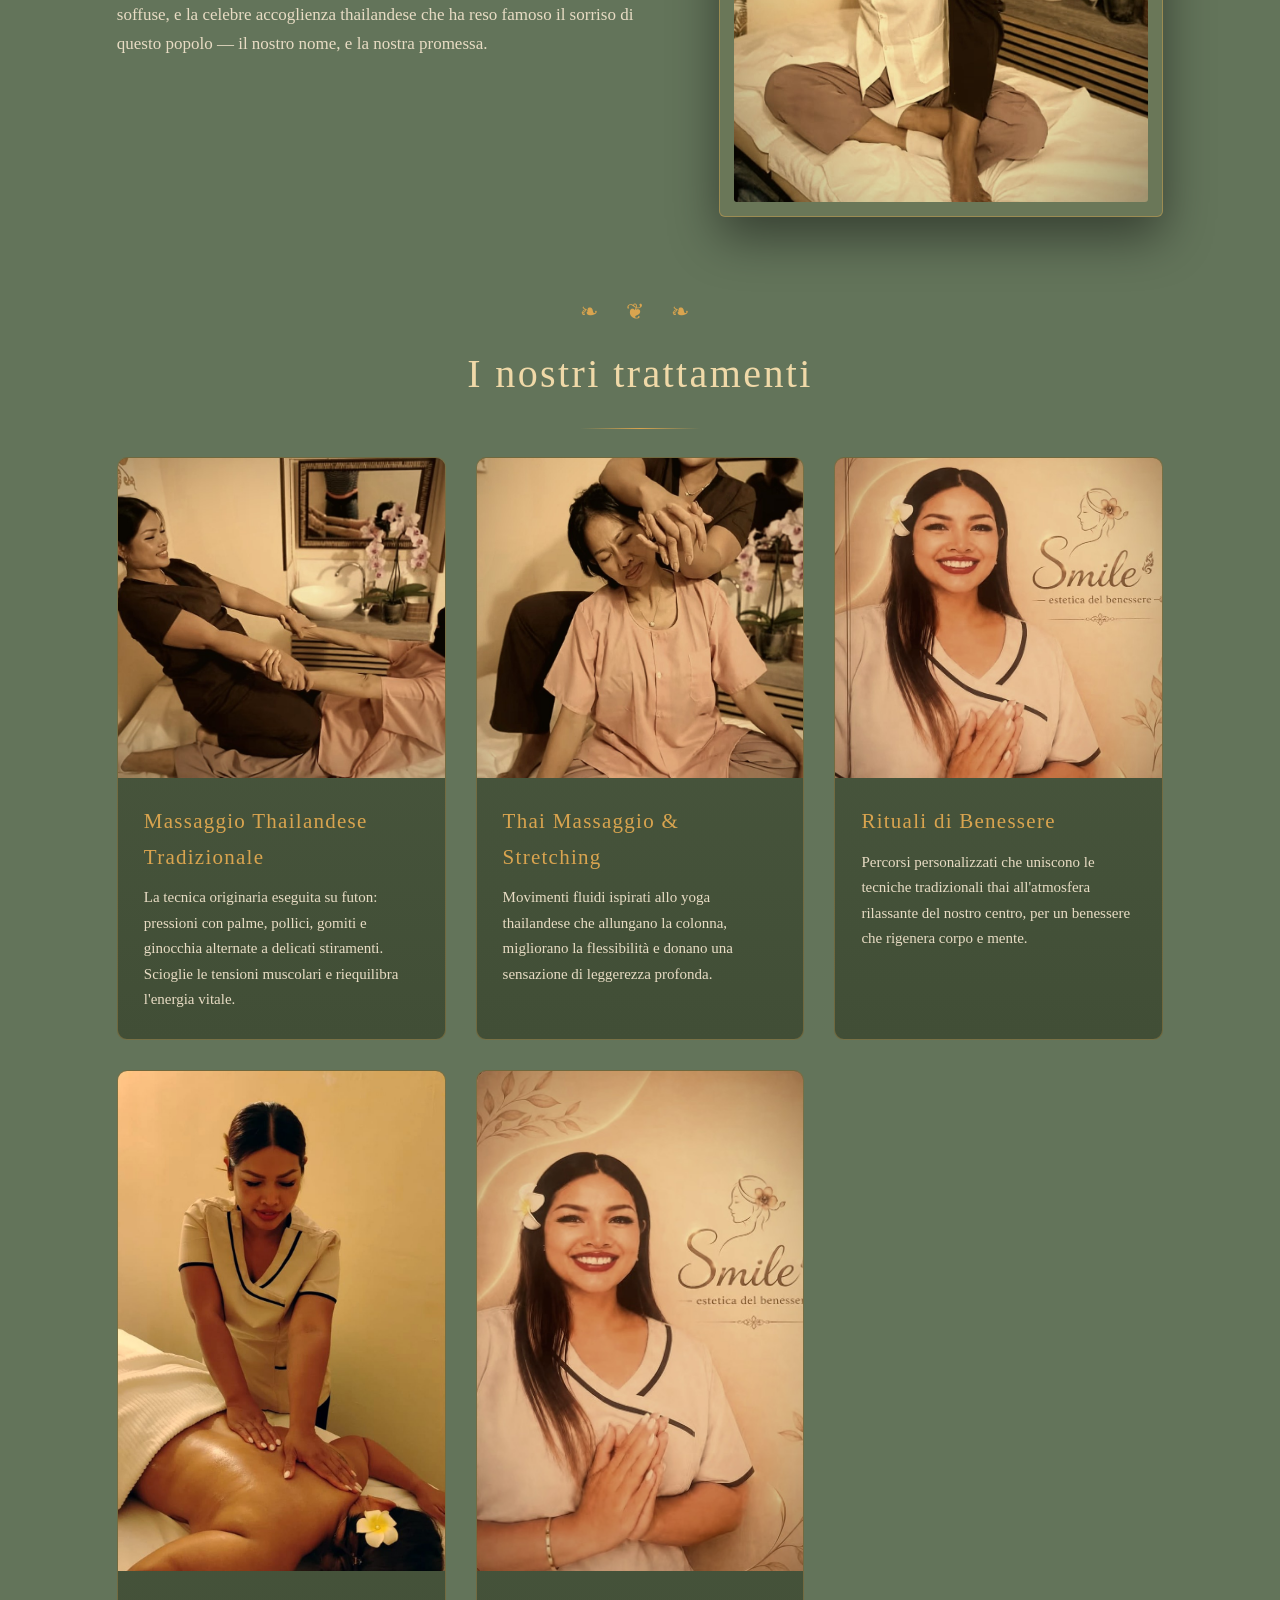
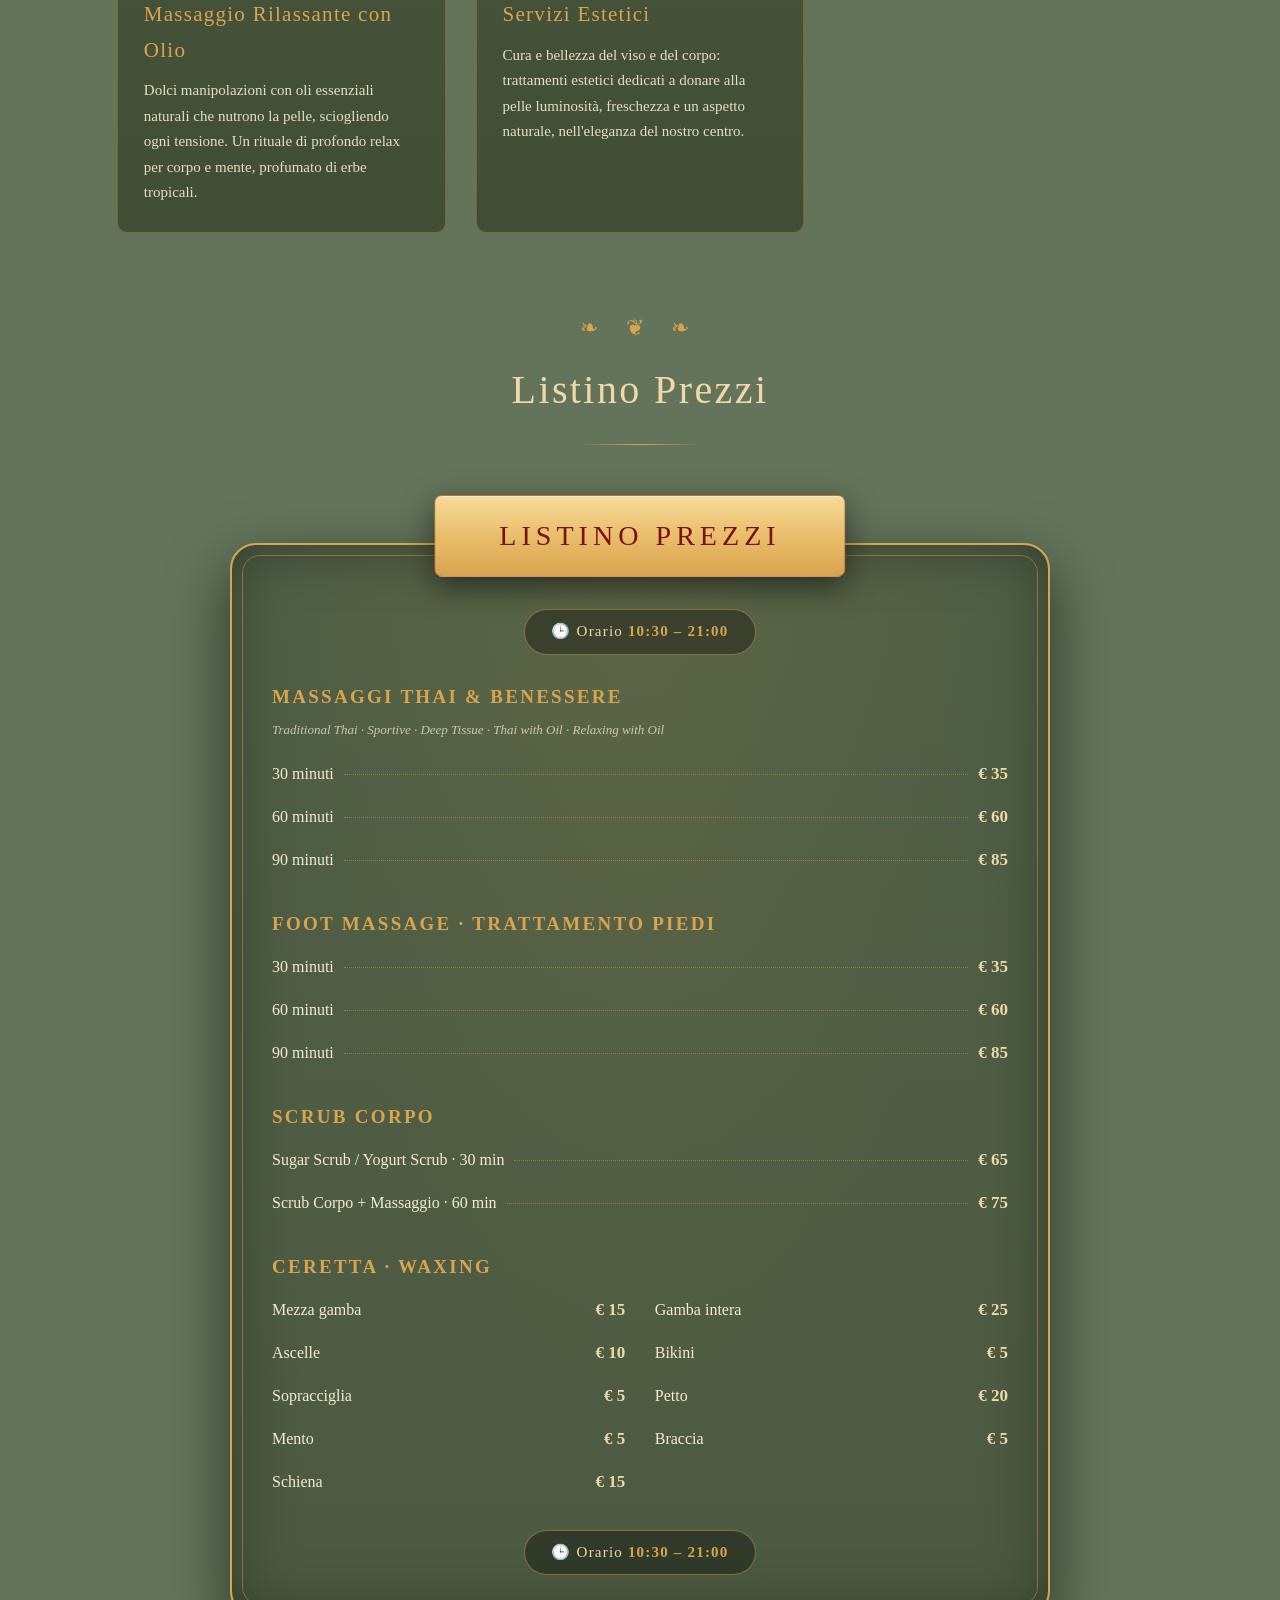
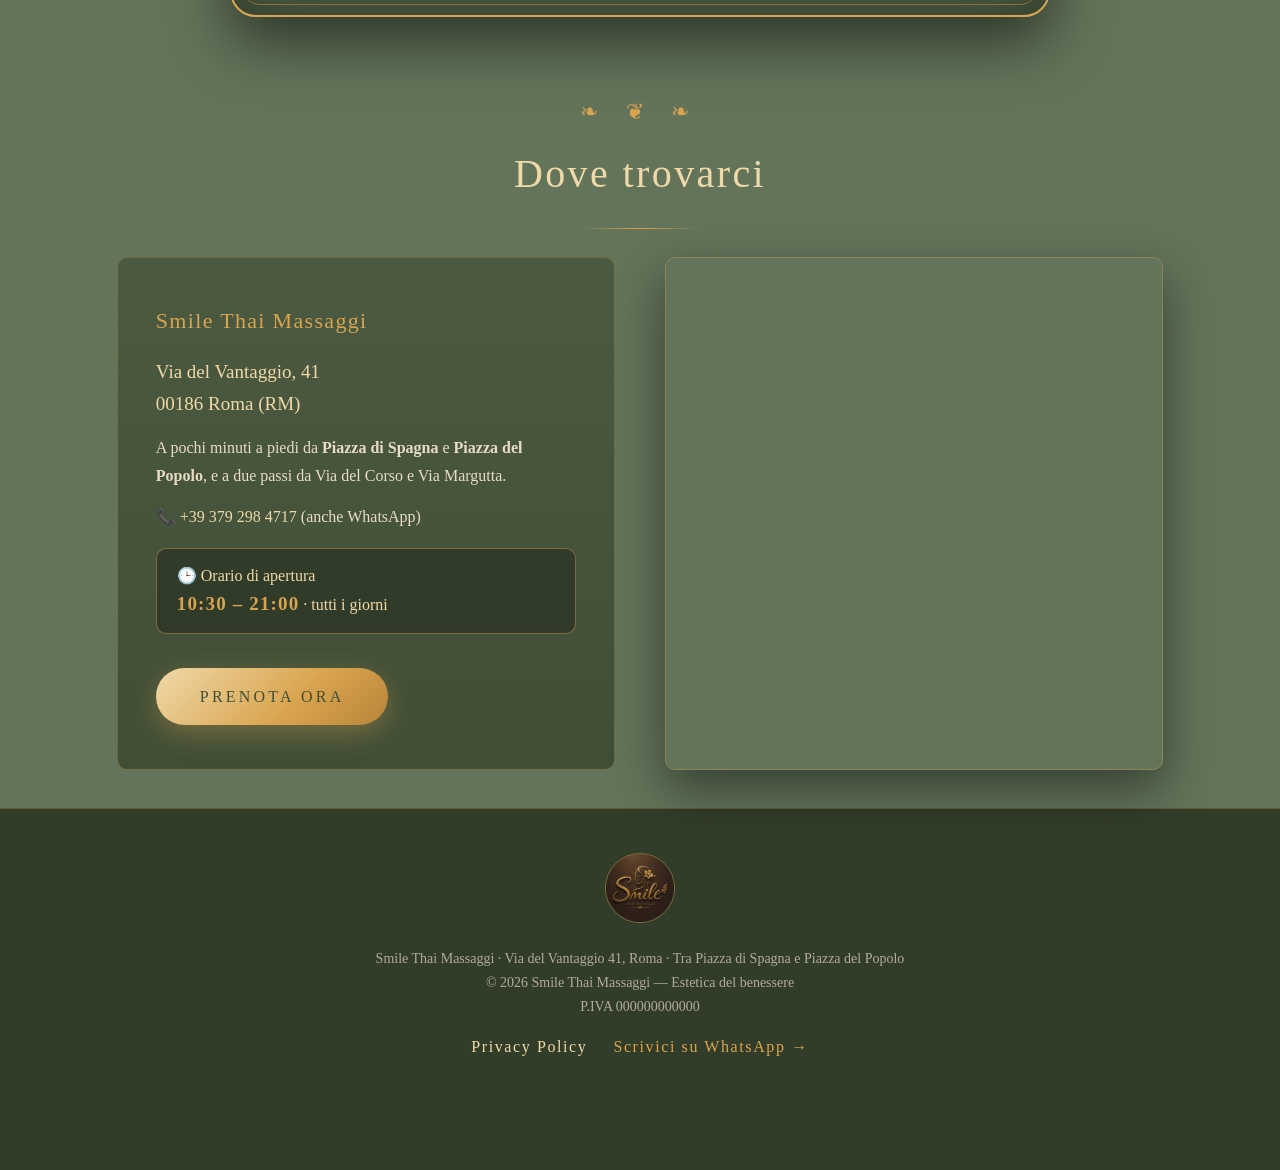
==== commit 75a3b7b0: "Add files via upload" ====
--- a/index.html
+++ b/index.html
@@ -137,7 +137,7 @@
       </div>
     </div>
     <div class="card">
-      <img src="img/foto1.jpg" alt="Servizi estetici" class="alto">
+      <img src="img/foto4.jpg" alt="Servizi estetici" class="alto">
       <div class="corpo">
         <h3>Servizi Estetici</h3>
         <p>Cura e bellezza del viso e del corpo: trattamenti estetici dedicati a donare alla pelle
--- a/css/style.css
+++ b/css/style.css
@@ -141,7 +141,8 @@
   }
   .card:hover{transform:translateY(-8px);border-color:var(--gold);}
   .card img{width:100%;height:320px;object-fit:cover;display:block;}
-  .card img.olio{object-position:center 20%;}
+  .card img.alto{height:500px;}
+  .card img.olio{object-position:center 26%;}
   .card .corpo{padding:26px;}
   .card h3{color:var(--gold);font-size:21px;margin-bottom:10px;}
   .card p{font-size:15px;color:var(--text);}
@@ -362,4 +363,5 @@
     .listino-banner{padding:14px 30px;font-size:17px;white-space:normal;width:max-content;max-width:88%;}
     .chi-siamo{gap:36px;}
     .card img{height:260px;}
-  }
+    .card img.alto{height:420px;}
+  }
